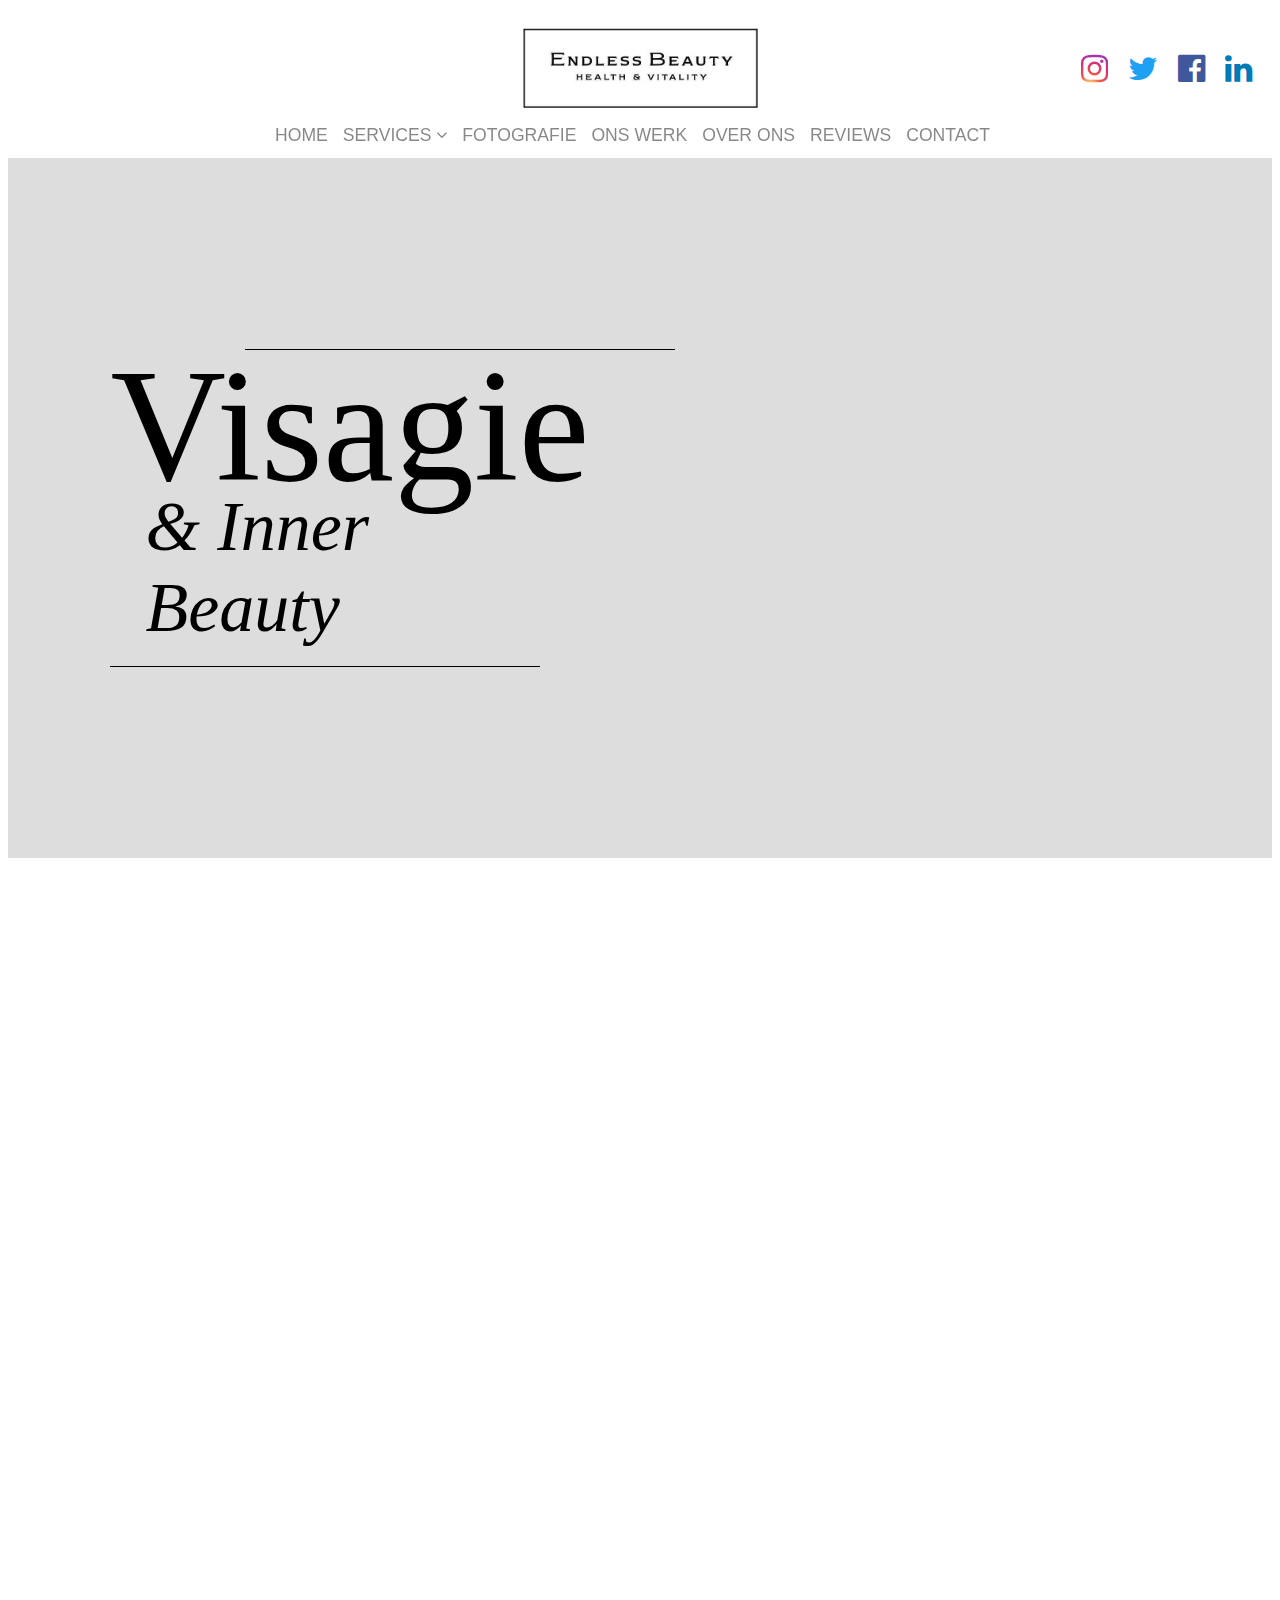
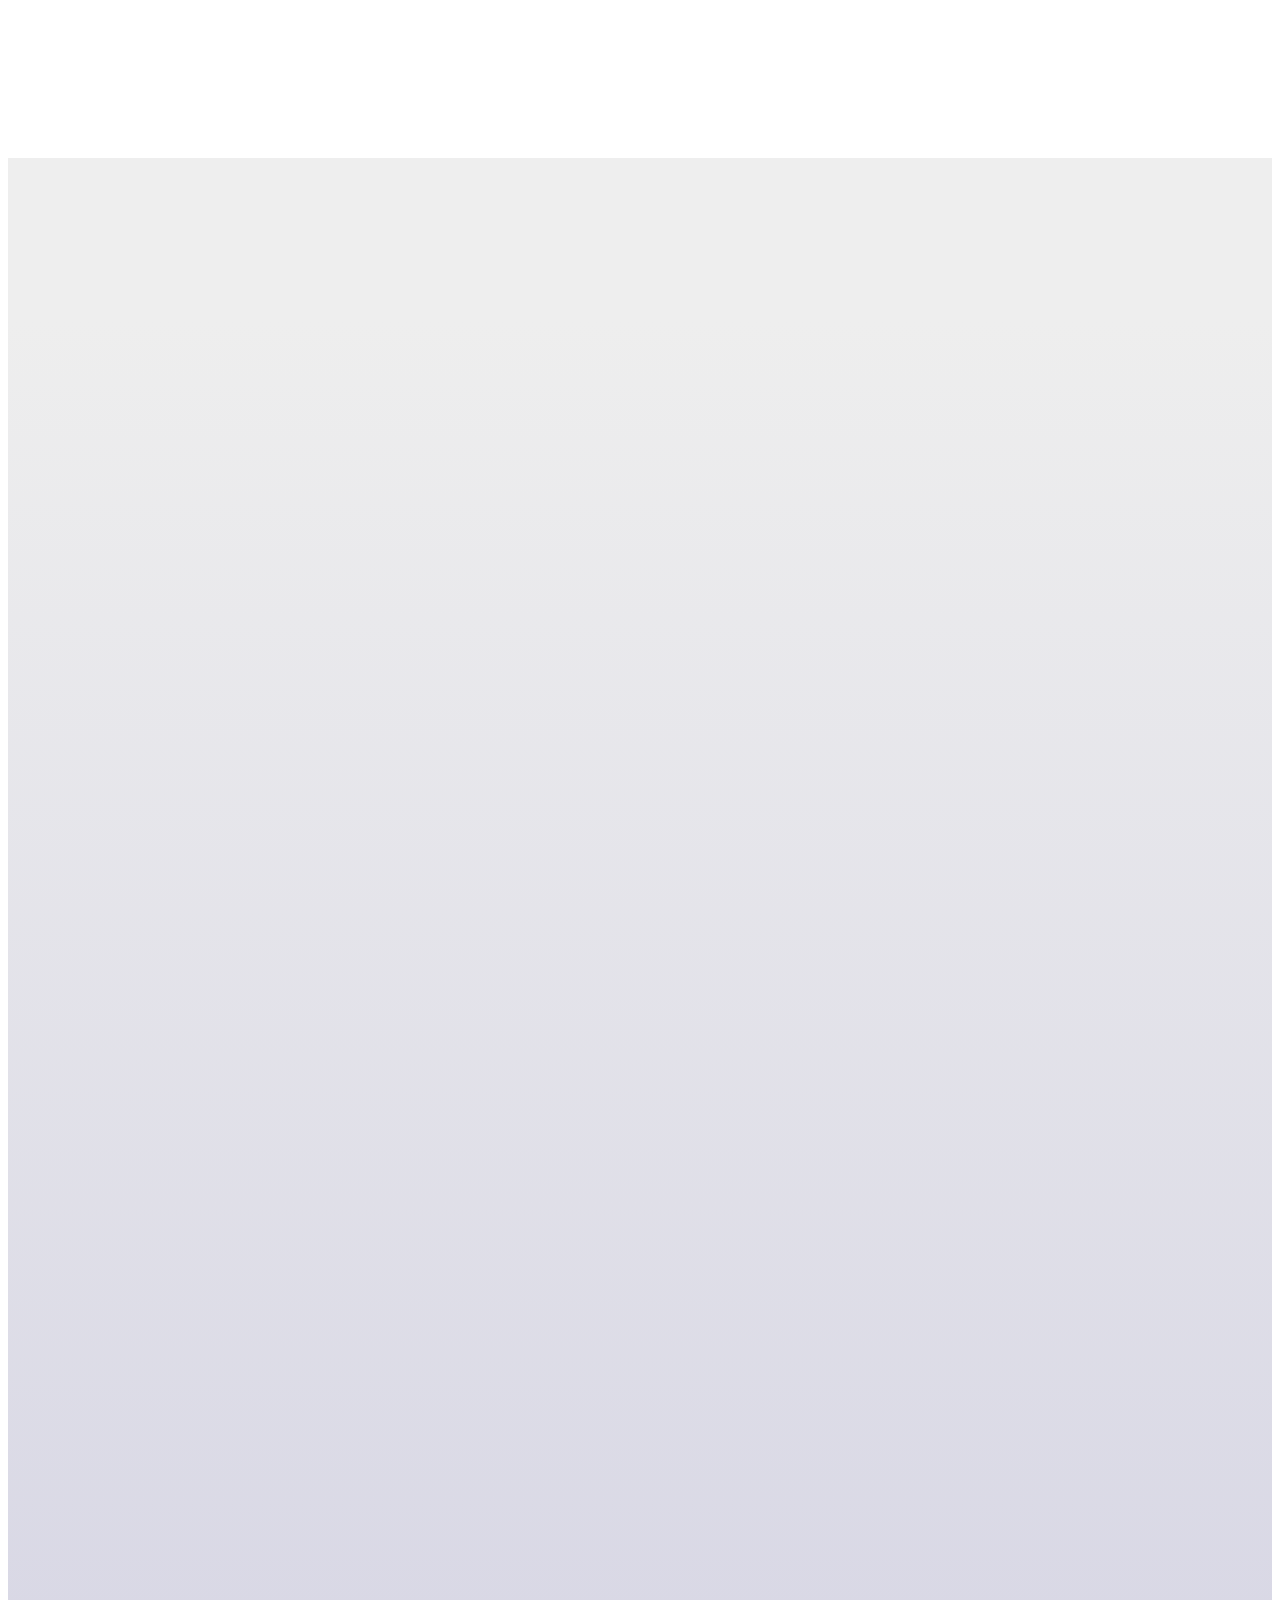
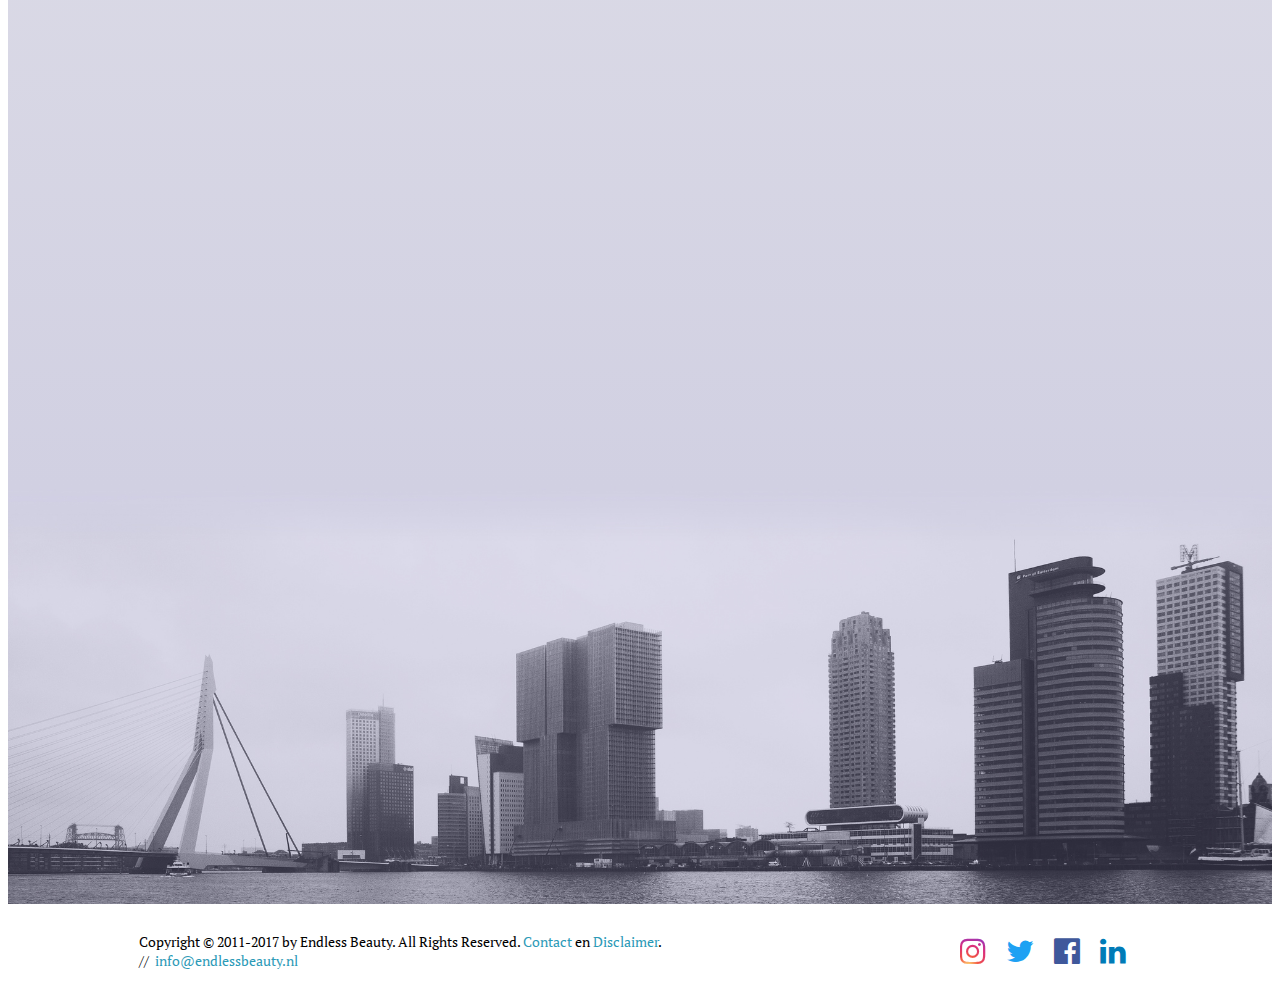
==== Project/index.html @ aaf93d53 "Add files via upload" ====
<!doctype html>

<html lang="en">
  <head>
    <meta charset="utf-8">
    <title>Endless Beauty</title>
    <meta name="viewport" content="width=device-width, initial-scale=1.0">
    <meta name="description" content="De professionele schoonheidssalon voor al uw beauty wensen">
    <meta name="author" content="Carla Rodrigues">
    <!-- fonts -->
    <link href="https://fonts.googleapis.com/css?family=PT+Serif:400,400i" rel="stylesheet">
    <!-- end fonts -->
    <link rel="stylesheet" href="font-awesome-4.7.0/css/font-awesome.min.css">
    <link rel="stylesheet" href="https://unpkg.com/purecss@0.6.1/build/pure-min.css">
    <link rel="stylesheet" href="https://unpkg.com/purecss@0.6.1/build/grids-responsive-min.css">
    <link rel="stylesheet" href="https://cdnjs.cloudflare.com/ajax/libs/Swiper/3.4.1/css/swiper.min.css">
    <link rel="stylesheet" href="css/sitewide/menu.css">
    <link rel="stylesheet" href="css/sitewide/footer.css">
    <link rel="stylesheet" href="css/style.css">
    <link rel="stylesheet" href="css/grids-responsive.css">
    <link rel="stylesheet" href="css/home-work-responsive.css">
  </head>

  <body>

    <div class="menu">
      <div class="menu-top">
        <a href="#"><img id="logo" src="images/Logo.jpeg"></a>
        <ul>
          <li><a href="#"><i class="fa fa-instagram fa-2x"></i></a></li>
          <li><a href="#"><i class="fa fa-twitter fa-2x"></i></a></li>
          <li><a href="#"><i class="fa fa-facebook-official fa-2x"></i></a></li>
          <li><a href="#"><i class="fa fa-linkedin fa-2x"></i></a></li>
        </ul>
      </div>

      <div class="menu-header">
        <ul class="hor">
          <li><a href="index.html">Home</a></li>
          <li id="drop-anchor">
            <a href="/Beauty/">Services <span id="drop-arrow"><i class="fa fa-angle-down"></i></span></a>
            <ul class="drop-menu">
              <li><a href="#">Bruidsstyling</a></li>
              <li><a href="#">Wimperstyling</a></li>
              <li><a href="#">Haarstyling</a></li>
              <li><a href="#">Visagie</a></li>
              <li><a href="#">Schoonheid</a></li>
              <li><a href="#">Kledingstyling</a></li>
              <li><a href="#">Metamorfose</a></li>
              <li><a href="#">Straight Away</a></li>
            </ul>
          </li>
          <li><a href="/Gezondheid/">Fotografie</a></li>
          <li><a href="/Fotografie/">Ons werk</a></li>
          <li><a href="/Over_ons/">Over ons</a></li>
          <li><a href="/Over_ons/">Reviews</a></li>
          <li><a href="/Contact/">Contact</a></li>
        </ul>
      </div>

      <div class="menu-button">
        <a href="#"><i class="fa fa-bars fa-2x"></i></a>
      </div>

    </div>

    <div class="container">
      <header>
        <div class="hero-content">
          <svg id="line1" height="2" width="565">
            <line x1="135" y1="0" x2="1035" y2="0" style="stroke:rgb(0,0,0);stroke-width:2" />
          </svg>
          <p>Visagie </br> <i>&nbsp;&nbsp;& Inner </br>&nbsp;&nbsp;Beauty</i></p>
          <svg id="line2" height="2" width="430">
            <line x1="0" y1="0" x2="1000px" y2="0" style="stroke:rgb(0,0,0);stroke-width:2" />
          </svg>
        </div>
      </header>
      <div class="second-section pure-g">
        <div class="pure-u-xl-visible pure-u-md-3-5 pure-u-xl-13-24 second-section-image"></div>
        <div class="pure-u-5-5 pure-u-md-2-5 pure-u-xl-7-24 second-section-content">
          <img src="images/second-section-content.jpg">
          <a>CHECK IT OUT</a>
        </div>
      </div>


      <div class="review-section">
        <div class="review-header">
          <div class="review-header-top">
            <p class="section-title">2011-2016</p>
            <div class="line"></div>
            <div class="review-title">
              <div class="review-title-line"></div>
              <h1>REVIEWS</h1>
              <div class="review-title-line"></div>
            </div>
            <div class="slider-buttons">
              <div class="button-slide-prev"><i class="fa fa-chevron-left fa-2x"></i></div>
              <div class="button-slide-next"><i class="fa fa-chevron-right fa-2x"></i></div>
            </div>
          </div>

        </div>
        <div class="swiper-container">

          <div class="review-content swiper-wrapper">
            <div class="swiper-slide slide-1">
              <div class="review-image"></div>
              <div class="review-side">
                <p class="review-category">05-03-2016</p>
                <h1>Karen van Leeuwarden</h1>
                <p>Lorem ipsum dolor sit amet,
                   consectetur adipisicing elit,
                   sed do eiusmod tempor incididunt
                   ut labore et dolore magna aliqua.
                   Ut enim ad minim veniam, quis nostrud
                   exercitation ullamco laboris nisi ut
                   aliquip ex ea commodo consequat. Duis
                   aute irure dolor in reprehenderit in
                   voluptate velit esse cillum dolore eu
                   fugiat nulla pariatur. Excepteur sint
                   occaecat cupidatat non proident, sunt
                   in culpa qui officia deserunt mollit anim
                   id est laborum.</p>
                <a href="#">LEES MEER</a>
              </div>
            </div>
            <div class="swiper-slide slide-2">
              <div class="review-image"></div>
              <div class="review-side">
                <p class="review-category">05-03-2016</p>
                <h1>Karen van Leeuwarden</h1>
                <p>Lorem ipsum dolor sit amet,
                   consectetur adipisicing elit,
                   sed do eiusmod tempor incididunt
                   ut labore et dolore magna aliqua.
                   Ut enim ad minim veniam, quis nostrud
                   exercitation ullamco laboris nisi ut
                   aliquip ex ea commodo consequat. Duis
                   aute irure dolor in reprehenderit in
                   voluptate velit esse cillum dolore eu
                   fugiat nulla pariatur. Excepteur sint
                   occaecat cupidatat non proident, sunt
                   in culpa qui officia deserunt mollit anim
                   id est laborum.</p>
                <a href="#">LEES MEER</a>
              </div>
            </div>
            <div class="swiper-slide slide-3">
              <div class="review-image"></div>
              <div class="review-side">
                <p class="review-category">05-03-2016</p>
                <h1>Karen van Leeuwarden</h1>
                <p>Lorem ipsum dolor sit amet,
                   consectetur adipisicing elit,
                   sed do eiusmod tempor incididunt
                   ut labore et dolore magna aliqua.
                   Ut enim ad minim veniam, quis nostrud
                   exercitation ullamco laboris nisi ut
                   aliquip ex ea commodo consequat. Duis
                   aute irure dolor in reprehenderit in
                   voluptate velit esse cillum dolore eu
                   fugiat nulla pariatur. Excepteur sint
                   occaecat cupidatat non proident, sunt
                   in culpa qui officia deserunt mollit anim
                   id est laborum.</p>
                <a href="#">LEES MEER</a>
              </div>
            </div>
            <div class="swiper-slide slide-4">
              <div class="review-image"></div>
              <div class="review-side">
                <p class="review-category">05-03-2016</p>
                <h1>Karen van Leeuwarden</h1>
                <p>Lorem ipsum dolor sit amet,
                   consectetur adipisicing elit,
                   sed do eiusmod tempor incididunt
                   ut labore et dolore magna aliqua.
                   Ut enim ad minim veniam, quis nostrud
                   exercitation ullamco laboris nisi ut
                   aliquip ex ea commodo consequat. Duis
                   aute irure dolor in reprehenderit in
                   voluptate velit esse cillum dolore eu
                   fugiat nulla pariatur. Excepteur sint
                   occaecat cupidatat non proident, sunt
                   in culpa qui officia deserunt mollit anim
                   id est laborum.</p>
                <a href="#">LEES MEER</a>
              </div>
            </div>

          </div>
          <div class="swiper-pagination"></div>
        </div>
      </div>

      <div class="work-section">
        <div class="work-header">
          <p class="section-title">ONTDEK</p>
          <div class="line"></div>
          <div class="review-title">
            <div class="review-title-line"></div>
            <h1>WAT IK DOE</h1>
            <div class="review-title-line"></div>
          </div>
        </div>
        <div class="work-content">
          <div class="work-card-collection">
            <div class="work-card" id="card-1">
              <div class="image-section">
                <img class="card-image" src="https://s-media-cache-ak0.pinimg.com/564x/84/20/15/8420154302af80e03b5553e32480770e.jpg"></img>
              </div>
              <div class="text-section">
                <h3 class="card-category">BRIDAL</h3>
                <h1> Ik doe ook </br>Bruidsstyling! </h1>
                <p>Lorem ipsum dolor sit amet, consectetur adipisicing elit, sed do eiusmod tempor incididunt ut labore et dolore magna aliqua. Ut enim ad minim veniam, quis nostrud exercitation ullamco laboris nisi ut aliquip ex ea commodo consequat.</p>
                <a href="#">MEER INFO</a>
              </div>
            </div>
            <div class="right-cards">
              <div class="work-card" id="card-2">
                <div class="image-section">
                  <img class="card-image" src="http://dietfreeradiantme.com/wp-content/uploads/2016/03/Woman-eating-fruit-salad.jpg"></img>
                </div>
                <div class="text-section">
                  <h3 class="card-category">HEALTH</h3>
                  <h1>NIEUW! </br>Fit & Beautiful </h1>
                  <p>Lorem ipsum dolor sit amet, consectetur adipisicing elit, sed do eiusmod tempor incididunt ut labore et dolore magna aliqua. Ut enim ad minim veniam, quis nostrud exercitation ullamco laboris nisi ut aliquip ex ea commodo consequat.</p>
                  <a href="#">MEER INFO</a>
                </div>
              </div>
              <div class="bottom-right-cards">
                <div class="work-card" id="card-3">
                  <h3 class="card-category">FOTOGRAFIE</h3>
                  <h1>Fotograaf</br>Nodig? </h1>
                  <a href="#">MEER INFO</a>
                </div>
                <div class="work-card" id="card-4">
                  <div class="inner-work-card">
                    <h3 class="card-category">SOCIAL</h3>
                    <h1>Check out</br>my vlog! </h1>
                    <a href="#">CHECK IT OUT</a>
                  </div>
                  <div class="inner-work-card-back">
                    <h3 class="card-category">OOPS!</h3>
                    <h1>Coming</br>soon! </h1>
                    <a class="not-active" href="#">SORRY</a>
                  </div>
                </div>
              </div>
            </div>
          </div>
        </div>




      </div>
    </div>
    <div class="bottom-background"><img src="images/bbackground.jpg"></div>
    <footer>
      <p>Copyright © 2011-2017 by Endless Beauty. All Rights Reserved. <a href="">Contact</a> en <a href="">Disclaimer</a>. </br>//&nbsp; <a href="mailto:info@endlessbeauty.nl" target="_top">info@endlessbeauty.nl</a></p>

      <ul class="social-list">
        <li><a href="#"><i class="fa fa-instagram fa-lg"></i></a></li>
        <li><a href="#"><i class="fa fa-twitter fa-lg"></i></a></li>
        <li><a href="#"><i class="fa fa-facebook-official fa-lg"></i></a></li>
        <li><a href="#"><i class="fa fa-linkedin fa-lg"></i></a></li>
      </ul>
    </footer>


    <script src="https://cdnjs.cloudflare.com/ajax/libs/jquery/3.1.1/jquery.min.js"></script>
    <script src="https://cdnjs.cloudflare.com/ajax/libs/Swiper/3.4.1/js/swiper.jquery.min.js"></script>
    <script src="js/sitewide.js"></script>
    <script src="js/home.js"></script>
  </body>
</html>
---- Project/css/sitewide/menu.css ----
/* non-responsive part of menu */
* {
  list-style: none;
}

.menu {
  z-index: 2;
  background-color: #FFF;
  height: auto;
  width: 100%;
  text-transform: uppercase;
  transition: background-color 0.2s ease-in-out;
  position: relative;
}

.menu-top ul {
  list-style: none;
  position: absolute;
  right: 0;
  top: 29px;
}

#logo {
  display: block;
}

.fa-twitter {
  color: #1EA1F3;
}
.fa-facebook-official {
  color: #3F589B;
}
.fa-linkedin {
  color: #007BB7;
}
i.fa-instagram {
  background: -webkit-radial-gradient(33% 100% circle, #FED373 4%, #F15245 30%, #D92E7F 62%, #9B36B7 85%, #515ECF);
  background: radial-gradient(circle at 33% 100%, #FED373 4%, #F15245 30%, #D92E7F 62%, #9B36B7 85%, #515ECF);
  -webkit-background-clip: text;
  -webkit-text-fill-color: transparent;
}
.fa-lg {
  line-height: 1em;
  font-size: 30px;
}

.menu-header ul {
  z-index: 1000;
  margin: 0 auto;

}

.menu-header a {
  font-family: 'Century Gothic',sans-serif;
  text-decoration: none;
  color: #111;
  font-weight: 500;
  opacity: 0.5;
  margin-right: 15px;
}.menu-header a:hover {
  opacity: 1;
}
.hor li:last-child {
  margin-right:0;
  padding-bottom:10px;
}
ul.drop-menu li:last-child {
  border-radius: 0px 0px 2px 2px;
  padding-bottom: 8px;
}


.menu-button {
  display: inline-block;
  position: absolute;
  width: 32px;
  height: 35px;
  top: 48px;
  left: 30px;
  background-color: inherit;

}
.menu-button a, .menu-top ul a {
  margin-right: 20px;
  color: #333;
}
.menu-button a:hover, .menu-top a:hover {
  color: #27DDC2;
}

/* responsive part of menu */

/* >= 0 XS */
@media screen and (min-width:0) {
  .menu {
    height: 126px;
  }
  .menu-top {
    padding-top: 28px;
  }
  .menu-header {
    margin-top: 20px;
    height:auto;
  }
  .menu-header ul {
    transform: scaleY(0.1);
    transform-origin: top;
    opacity: 0;
  }

  .menu-header .active {
    transition: transform 0.3s ease;
    transform: scaleY(1);
    opacity: 1;
    padding-left: 0;
  }
  .menu-header li {
    text-align: center;
    padding-top: 15px;
    background-color: #FFF;
  }

  #logo {
    margin-left: auto;
    margin-right: 10px;
    width:205px;
    height: 70px;
  }
  .menu-top ul {
    display: none;
  }
  #drop-arrow {
    display: none;
  }
  ul.drop-menu {
    position: absolute;
    display: none;
    margin-left: -5px;
  }
  .menu-button {
    position: absolute;
  }

}

/* >= 568 SM */
@media screen and (min-width:35.5em) {

  .menu-top {
    padding-top: 20px;
  }
  .menu-top ul {
    display: flex;
  }
  #logo {
    width: 235px;
    height: 80px;
    margin: 0 auto;
  }


}

/* >= 768 MD */
@media screen and (min-width:48em) {
  .menu {
    height: auto;
  }
  #drop-arrow {
    display: inherit;
  }
  .menu-header {
    display: block;
    margin-top: 15px;
  }
  .menu-header ul {
    height: 35px;
    transform: scaleY(1);
    opacity: 1;
    padding-left: 0;

  }
  .hor {
    display: flex;
    flex-direction: row;
    justify-content: center;
  }
  .hor li:last-child {
    margin-right:0;
    padding-bottom:0px;
  }
  .menu-header li {
    text-align: left;
    padding-top: 0px;
    display: flex;
    width: auto;
  }
  .menu-header .hor > li {
    display: inline-block;
  }

  ul.drop-menu li  {
    height: 20px;
    padding-top: 8px;
    padding-left: 5px;
  }


  li:hover > ul.drop-menu {
    display: block;
    -webkit-animation: dropdown 250ms ease-out;
            animation: dropdown 250ms ease-out;
    -webkit-transform-origin: center top;
            transform-origin: center top;
  }
  @-webkit-keyframes dropdown {
    0% {
      -webkit-transform: scaleY(0.01);
              transform: scaleY(0.01);
    }
    100% {
      -webkit-transform: scaleY(1);
              transform: scaleY(1);
    }

  }
  @keyframes dropdown {
    0% {
      -webkit-transform: scaleY(0.01);
              transform: scaleY(0.01);
    }
    100% {
      -webkit-transform: scaleY(1);
              transform: scaleY(1);
    }

  }
  .menu-button {
    display: none;
  }
}

/* >= 1280 XL */
@media screen and (min-width:80em) {
  .menu .hor > li {
    font-size: 1.2em;
  }
}
---- Project/css/sitewide/footer.css ----
/* unresponsive part footer */

footer {
  height: 85px;
  display: -webkit-box;
  display: -ms-flexbox;
  display: flex;
  -webkit-box-orient: horizontal;
  -webkit-box-direction: normal;
      -ms-flex-direction: row;
          flex-direction: row;
  -webkit-box-align: center;
      -ms-flex-align: center;
          align-items: center;
  -ms-flex-pack: distribute;
      justify-content: space-around;
      width: 100%;
}
footer ul {
  display: -webkit-box;
  display: -ms-flexbox;
  display: flex;
  -webkit-box-orient: horizontal;
  -webkit-box-direction: normal;
      -ms-flex-direction: row;
          flex-direction: row;
}

footer li {
   margin-right: 20px;
 }

footer a {
  color: black;
  text-decoration: none;
  font-family: "Jaapokki",sans-serif;
  font-size: 18px;
  -webkit-transition: all 0.1s ease-in-out;
  transition: all 0.1s ease-in-out;
}
footer p {
  font-size: 14px;
  padding: 0 5px;
}
footer p  a {
  font-family: inherit;
  font-size: 1em;
  color: #2C9AB7;
}

footer a:hover {
  color: #51C8AC;
  cursor: pointer;
}
---- Project/css/style.css ----
html, body {
  font-family: 'PT Serif', serif;
  list-style: none;
  text-decoration: none;
  background-color: #FFF;
  overflow-x: hidden;
}

.container {
  background-image: linear-gradient(to top, #D1D0E2, #EEE, #EEE);
  height: auto;
}
.bottom-background img {
  width: 100%;
}

header p {
  margin:0;
}
/* second-section */

.second-section {
  height: 100vh;
  background-color: #FFF;
  display: -webkit-box;
  display: -ms-flexbox;
  display: flex;
  -webkit-box-orient: horizontal;
  -webkit-box-direction: normal;
      -ms-flex-direction: row;
          flex-direction: row;
  -webkit-box-pack: center;
      -ms-flex-pack: center;
          justify-content: center;
  z-index: -1;
}
.second-section-content {
  /*background-image: url("../images/second-section-content.png");
  background-size: contain;
  background-repeat: no-repeat;*/
  height: 60%;
  margin-top: 11%;
  opacity: 0;
  -webkit-transform: translateX(180px);
          transform: translateX(180px);
  -webkit-transition: all 700ms ease-in-out;
  transition: all 700ms ease-in-out;
}
.second-section-content.is-showing {
  opacity: 1;
  -webkit-transform: translateX(-10px);
          transform: translateX(-10px);
}
.second-section-content img {
  height: 60vh;
}
.second-section-image {
  z-index: 1;
  margin-top: 2%;
  height: 90%;
  background-color: #333;
  background-image: url("../images/second-section-image.jpeg");
  background-position: center;
  background-repeat: no-repeat;
  background-size: cover;
  box-shadow: 4px -6px 40px rgba(0,0,0,0.3);
  -webkit-transform: translateX(-175px);
          transform: translateX(-175px);
  opacity: 0;
  -webkit-transition: all 500ms ease-in-out;
  transition:  all 500ms ease-in-out;
}
.second-section-image.is-showing {
  opacity: 1;
  -webkit-transform: translateX(0px);
          transform: translateX(0px);
  box-shadow: 4px -6px 50px rgba(0,0,0,0.3);
}
.second-section a {
  position: absolute;
  font-family: "jaapokki", sans-serif;
  font-size: 12px;
  border: 1px solid black;
  padding: 12px 40px 10px 36px;
  left: 7vh;
  bottom: 4vh;
}
.container a {
  -webkit-transition: all 0.3s ease-in-out;
  transition: all 0.3s ease-in-out;
  cursor: pointer;
  position: absolute;
  z-index: 3;
  overflow: hidden;
}
.container a:hover {
  color: white;
}
.container a:after {
  content:"";
  position:absolute;
  width:200%;
  height:100%;
  left:-215%;
  top:0;
  background-color: #51C8AC;
  transform:skew(45deg);
  -webkit-transform:skew(45deg);
  transition:0.45s;
  -webkit-transition:0.45s;
  z-index: -1;
}
.container a:hover:after {
  left:-15%;
}

.review-section {
  opacity: 0;
  -webkit-transform: translateY(50px);
          transform: translateY(50px);
  -webkit-transition: all .5s ease-in-out;
  transition: all .5s ease-in-out;
}
p.section-title{
  margin:0;
  padding-top: 20px;
  font-family: "Jaapokki", sans-serif;
  text-align: center;
}
.line {
  width: 90px;
  margin: 0 auto;
  height: 1px;
  background-color: black;
}

.review-title h1{
  font-family: "Didot", serif;
  text-align: center;
  word-wrap: break-word;
}

.review-title {
  display: -webkit-box;
  display: -ms-flexbox;
  display: flex;
  -webkit-box-orient: horizontal;
  -webkit-box-direction: normal;
      -ms-flex-direction: row;
          flex-direction: row;
  -webkit-box-pack: center;
      -ms-flex-pack: center;
          justify-content: center;
  margin-bottom: 0;
  height: 100px;
}

.review-title-line {
  margin: 0px 20px 0 20px;
  width: 450px;
  height: 2px;
  background-color: black;
}

.slider-buttons {
  display: -webkit-box;
  display: -ms-flexbox;
  display: flex;
  -webkit-box-orient: horizontal;
  -webkit-box-direction: normal;
      -ms-flex-direction: row;
          flex-direction: row;
  -webkit-box-align: center;
      -ms-flex-align: center;
          align-items: center;
  -webkit-box-pack: center;
      -ms-flex-pack: center;
          justify-content: center;
}



.button-slide-prev, .button-slide-next {
  margin: -30px 25px 0 25px;
  font-weight: lighter;
  height: 30px;
  width: 40px;
  text-align: center;
  padding: 7px 0 6px 0;
  border-radius: 3px;
  -webkit-transition: all 0.2s ease-in-out;
  transition: all 0.2s ease-in-out;
}
.button-slide-prev {
  padding-right: 4px;
}
.button-slide-next {
  padding-left: 4px;
}
.button-slide-prev:hover, .button-slide-next:hover {
  background: #CCC;
  -webkit-transform: scale(1.1);
          transform: scale(1.1);
}
.swiper-container {
  max-width: 1207px;
  box-shadow: 5px 5px 50px rgba(0,0,0,0.3);
}

.slide-2 .review-image {
  background-color: blue;
}
.slide-3 .review-image{
  background-color: purple  ;
}
.review-section.is-showing {
  opacity: 1;
  -webkit-transform: translateY(0px);
          transform: translateY(0px);
  color: black;
}

.swiper-pagination-bullet-active {
  background-color: #27DDC2;
}
.work-section {
  margin-top: 10px;
}
.work-header {
  max-width: 1247px;
  margin: 0 auto;
  opacity: 0;
  -webkit-transform: translateY(50px);
          transform: translateY(50px);
  -webkit-transition: all 0.5s ease-in-out;
  transition: all 0.5s ease-in-out;
}
.work-header.is-showing {
  opacity: 1;
  -webkit-transform: translateY(0px);
          transform: translateY(0px);
}
.work-card-collection {
  max-width: 1207px;
  display: -webkit-box;
  display: -ms-flexbox;
  display: flex;
  -webkit-box-pack: center;
      -ms-flex-pack: center;
          justify-content: center;
  -webkit-box-orient: horizontal;
  -webkit-box-direction: normal;
      -ms-flex-direction: row;
          flex-direction: row;
  margin: 0 auto;
}
.right-cards {
  display: -webkit-box;
  display: -ms-flexbox;
  display: flex;
  -webkit-box-orient: vertical;
  -webkit-box-direction: normal;
      -ms-flex-direction: column;
          flex-direction: column;
  -webkit-box-pack: center;
      -ms-flex-pack: center;
          justify-content: center;
}
.work-card {
  background-color: #FFF;
  margin-top: 20px;
  -webkit-transition: all 0.2s ease-out, opacity 0.4s ease-in-out, -webkit-transform 0.5s ease-in-out;
  transition: all 0.2s ease-out, opacity 0.4s ease-in-out, -webkit-transform 0.5s ease-in-out;
  transition: all 0.2s ease-out, transform 0.5s ease-in-out, opacity 0.4s ease-in-out;
  transition: all 0.2s ease-out, transform 0.5s ease-in-out, opacity 0.4s ease-in-out, -webkit-transform 0.5s ease-in-out;
  -webkit-transform: translate(200px);
          transform: translate(200px);
  opacity: 0;
  border: 1px #EEE solid;
}
.work-card.is-showing {
  -webkit-transform: translate(0);
          transform: translate(0);
  opacity: 1;
}
.work-card h1 {
  font-size: 50px;
  font-family: "Didot", serif;
  padding-left: 15px;
  margin: 10px 0px;
  line-height: 56px;
}
.card-category {
  font-family: "Jaapokki", sans-serif;
  border-bottom: 1px solid black;
  display: inline-block;
  font-size: 16px;
  margin: 25px 0px 10px 15px;
}
.work-card p {
  font-family: "PT Serif", serif;
  padding-left: 15px;
  padding-right: 25px;
  margin: 30px 0px;
}
.work-card a {
  font-family: "jaapokki", sans-serif;
  color: black;
  font-size: 12px;
  border: 1px solid black;
  padding: 10px 50px 8px 46px;
  margin-left: 15px;
  text-decoration: none;
}
.work-card:hover {
  box-shadow: 0px 0px 30px rgba(0,0,0,0.2);
}
.work-card:hover img {
  box-shadow: 0px 0px 30px rgba(0,0,0,0.2);
  -webkit-transform: scale(1.06);
          transform: scale(1.06);
}
.work-card img {
  -webkit-transition: all 0.5s ease-in-out;
  transition: all 0.5s ease-in-out;
}
#card-1 .image-section {
  overflow: hidden;
}
#card-2 .image-section {
  overflow: hidden;
}
#card-3 {
  height: 389px;
  width: 389px;
  margin-right: 20px;
  background: url("https://c1.staticflickr.com/5/4071/4421099684_ffcbe6b449_b.jpg");
  background-color: rgba(0,0,0,0.6);
  background-blend-mode: darken;
  background-size: cover;
  text-align: center;
  color: white;
  -webkit-transition: background-color 0.5s ease-in-out;
  transition: background-color 0.5s ease-in-out;
}
#card-3:hover {
  background-color: rgba(0,0,0,0.35);
}
#card-3 .card-category {
  border-bottom: white 1px solid;
  padding-top: 37px;
  margin-left: 0;
}
#card-3 h1 {
  margin-top: 30px;
  margin-bottom: 50px;
  padding-left: 0;
}
#card-3 a {
  color: white;
  border: white 1px solid;
  margin-left: 0;
  left: 50%;
  transform: translateX(-50%);
}
#card-3 a:hover {
  background: rgba(81, 200, 172, 0.5);
}
#card-4 {
  height: 389px;
  width: 389px;
  text-align: center;
  display: -webkit-box;
  display: -ms-flexbox;
  display: flex;
  -webkit-box-pack: center;
      -ms-flex-pack: center;
          justify-content: center;
  -webkit-box-align: center;
      -ms-flex-align: center;
          align-items: center;
  -webkit-perspective: 1000px;
          perspective: 1000px;
}
#card-4 .card-category {
  padding-top: 37px;
  margin-left: 0;
}
#card-4 h1 {
  margin-top: 30px;
  margin-bottom: 50px;
  padding-left: 0;
}
#card-4 a {
  margin-left: 0;
  left: 50%;
  transform: translateX(-50%);
  min-width: 84px;
}
.inner-work-card, .inner-work-card-back {
  position: absolute;
  height: 349px;
  width: 349px;
  border: 1px solid black;
  -webkit-backface-visibility: hidden;
          backface-visibility: hidden;
  -webkit-transition: all 0.8s ease-in-out;
  transition: all 0.8s ease-in-out;
}
.inner-work-card-back {
  -webkit-transform: rotateY(180deg);
          transform: rotateY(180deg);
}
#card-4:hover .inner-work-card-back {
  -webkit-transform: rotateY(360deg);
          transform: rotateY(360deg);
}
#card-4:hover .inner-work-card {
  -webkit-transform: rotateY(180deg);
          transform: rotateY(180deg);
}
.not-active {
   pointer-events: none;
   cursor: default;
}
---- Project/css/grids-responsive.css ----
/* >= 0 XS */
@media screen and (min-width:0) {

  .bottom-background {
    display: none;
  }
  header {
    z-index: -1;
    height: 100vh;
    width: 100vw;
    -webkit-box-pack: top;
        -ms-flex-pack: top;
            justify-content: top;
    overflow: hidden;
    background-color: #DDD;
    background-image: url("https://mabrycampbell.files.wordpress.com/2014/04/rotterdam-skyline-from-erasmus-bridge-mabry-campbell-lr.jpg");
    background-size: auto 100vh;
    background-repeat: no-repeat;
    margin-top: -57px;
    /*background-attachment: fixed;*/
  }

  .hero-content p {
    font-family: "Didot", serif;
    font-size: 100px;
    height: auto;
    width: 110%;
    color: black;
    padding-top: 34px;
    padding-bottom: 37px;
    text-indent: 0;
    line-height: 50px;
  }

  .hero-content i {
    line-height: 17px;
    font-size: 45px;
    font-style: normal;
  }
  #line1 {
    display: none;
  }
  #line2 {
    display: none;
  }
  .hero-content {
    display: -webkit-box;
    display: -ms-flexbox;
    display: flex;
    -webkit-box-orient: vertical;
    -webkit-box-direction: normal;
        -ms-flex-direction: column;
            flex-direction: column;
    -webkit-box-pack: center;
        -ms-flex-pack: center;
            justify-content: center;
    margin-left: 0vw;
    -webkit-transform: scale(0.8);
            transform: scale(0.8);
  }
  .second-section {
    background: url("../images/second-section-image.jpeg");
    background-size: cover;
    background-position: center;
  }
  .second-section-image {
    height: 100%;
  }

  .review-header {
    height: 92px;
    background: rgba(200,200,200,0.1);
  }


  .review-header-top p, .line {
    display: none;
  }
  .work-header p, .line {
    display: none;
  }
  .review-title h1 {
    font-size: 50px;
    padding-top: 15px;
    margin-top: 0;
  }

  .review-title-line {
    height: 1px;
    margin-top: 44px;
  }

  .slider-buttons {
    display: none;
  }
  .swiper-container {
    height: 210vw;
    box-shadow: none;
    overflow-y:hidden;
  }

  .swiper-slide {
    display: block;
    height: 100%;
  }

  .review-image {
    background-color: brown;
    height: 90vw;
  }

  .review-side {
    height: 120vw;
    width: 100%;
    background-color: white;
    padding: 0 20px;
  }

  .review-side p {
    padding-right: 50px;
    font-size: 4vw;
  }
  p.review-category {
    font-size: 15px;
    font-family: 'Jaapokki', sans-serif;
    padding-top: 10px;
    border-bottom: 1px solid black;
    padding-right: 0;
    display: inline-block;
    width: auto;
  }
  .review-side h1 {
    font-family: 'Didot', serif;
    font-size: 15vw;
    width: 90%;
    padding-top: 5px;
    padding-bottom: 2.5vh;
    margin: 0;
    line-height: 15vw;
  }

  .review-side a {
    text-decoration: none;
    color: black;
    font-family: 'Jaapokki', sans-serif;
    border: 1px solid black;
    padding: 2vw 30vw 1vw 30vw;
    margin: 1.5vh auto;
    display: inline-block;
  }
  .swiper-pagination {
    position: absolute;
    bottom: 20px;
    height: 14px;
  }
  .swiper-pagination span {
    height: 10px;
    width: 10px;
  }
  .work-header .review-title h1 {
    font-size: 10vw;
    font-family: "Didot", serif;
    width: auto;
    white-space: nowrap;
  }
  .work-header .review-title .review-title-line {
    width: 15vw;
    margin: 9vw auto;
  }

  .social-list {
    display: none;
  }
}

/* >= 568 SM */
@media screen and (min-width:35.5em) {

  .hero-content {
    margin-left: 8vw;
    -webkit-transform: scale(1);
            transform: scale(1);
  }
  .hero-content i {
    font-style: italic;

  }
  header {
    margin-top: 0px;
    height: 450px;
    display: -webkit-box;
    display: -ms-flexbox;
    display: flex;
    background-size: auto 600px;
    background-attachment: fixed;
  }
  svg {
    width: 400px;
  }
  #line1 {
    display: block;
    -webkit-transform: translateX(-33px);
            transform: translateX(-33px);
  }
  #line2 {
    display: block;
    width: 265px;
  }

  .slider-buttons {
    display: -webkit-box;
    display: -ms-flexbox;
    display: flex;
    margin-top: 0;
  }
  .review-header-top p, .line {
    display: block;
    font-size: 1.1em;
  }
  .work-header p, .line {
    display: block;
  }
  .work-header .line {
    width: 70px;

  }
  .review-title h1 {
    font-size: 60px;
    margin-top: -15px;
  }
  .review-title-line {
    height: 2px;
    margin-top: 38px;
  }
  .review-header {
    height: 170px;
  }

  .work-header .review-title h1 {
    font-size: 60px;
    font-family: "Didot", serif;
    width: auto;
    padding: 25px 5px;
  }

  .work-header .review-title .review-title-line {
    width: 100%;
    margin: 48px 20px;
  }
  .social-list {
    display: -webkit-box;
    display: -ms-flexbox;
    display: flex;
  }

}

/* >= 768 MD */
@media screen and (min-width:48em) {

  }
  header {
    height: 500px;
    background-size: 100vw 700px;
  }

  .hero-content p {
    font-family: "Didot", serif;
    font-size: 120px;
    height: auto;
    width: 110%;
    color: black;
    padding-top: 34px;
    padding-bottom: 37px;
    text-indent: 0;
    line-height: 50px;
  }

  .hero-content i {
    line-height: 17px;
    font-size: 50px;
  }
  svg {
    width: 445px;
  }
  #line1 {
    -webkit-transform: translateX(-33px);
            transform: translateX(-33px);
  }
  #line2 {
    width: 310px;
  }
  .second-section {
    background: #FFF;
  }
  .second-section-image {
    height: 90%;
  }
  .swiper-slide {
    display: -webkit-box;
    display: -ms-flexbox;
    display: flex;
    -webkit-box-orient: horizontal;
    -webkit-box-direction: normal;
        -ms-flex-direction: row;
            flex-direction: row;
    width:100%;
  }
  .review-image {
    height: inherit;
    width: 60%
  }

  .review-side {
    height: inherit;
    width: 40%;
  }

  .swiper-container {
    max-height: 737px;
    box-shadow: none;
    box-shadow: 3px 3px 50px rgba(0,0,0,0.3);
  }
  .review-side p {
    padding: 20px 40px 20px -10px;
    margin-left: -8px;
    font-size: 18px;
    line-height: 20px;
  }

  p.review-category {
    font-size: 21px;
    font-family: 'PT Serif', sans-serif;
    border-bottom: 1px solid black;
    padding: 40px 216px 5px 0;
    margin-left: 0px;
    display: inline-block;
    width: auto;
  }
  .review-side h1 {
    font-family: 'Didot', serif;
    font-size: 60px;
    width: 90%;
    padding-top: 20px;
    padding-left: 0px;
    margin: 0;
    margin-left: -10px;
    line-height: 70px;
  }

  .review-side a {
    text-decoration: none;
    color: black;
    font-family: 'Jaapokki', sans-serif;
    border: 1px solid black;
    padding: 12px 40px 10px 36px;
    font-size: 12px;
    margin: 1.5vh -8px;
    display: inline-block;
  }

  .swiper-pagination {
    position: absolute;
    margin-bottom: 10px;
    height: 16px;
  }
  .swiper-pagination span {
    height: 12px;
    width: 12px;
  }
  .bottom-background {
    display: block;
  }
}

/* >= 1024 LG */
@media screen and (min-width:64em) {

  header {
    height: 550px;
    background-size: 100vw 750px;
  }
  .hero-content p {
    font-size: 140px;
    padding-top: 34px;
    padding-bottom: 37px;
    line-height: 70px;
  }

  .hero-content i {
    line-height: 25px;
    font-size: 60px;

  }
  svg {
    width: 515px;
  }
  #line1 {
    -webkit-transform: translateX(-13px);
            transform: translateX(-13px);
  }
  #line2 {
    width: 380px;
  }
  .review-side p {
    padding: 20px 40px 20px 35px;
  }

  p.review-category {
    padding: 40px 216px 5px 0;
    margin-left: 30px;
  }
  .review-side h1 {
    padding-left: 25px;
    margin: 0;
  }

  .review-side a {
    padding: 12px 40px 10px 36px;
    margin: 1.5vh 28px;
  }
}


/* >= 1280 XL */
@media screen and (min-width:80em) {
  .menu .hor > li {
    font-size: 1.1em;
  }

  header {
    height: 700px;
    background-size: 100vw 900px;
  }

  .hero-content p {

    font-size: 160px;
    padding-top: 40px;
    padding-bottom: 43px;
    line-height: 70px;
  }

  .hero-content i {
    line-height: 30px;
    font-size: 70px;
  }
  svg{
    width: 565px;
  }
  #line1 {
    -webkit-transform: translateX(0);
            transform: translateX(0);
  }
  #line2 {
    width: 430px;
  }
}
---- Project/css/home-work-responsive.css ----
@media (max-width: 389px) {

  .text-section {
    margin-bottom: 25px;
  }
  .text-section h3 {
    margin: 20px 0 10px 10px;
  }
  .text-section h1, .text-section p {
    padding-left: 10px;
  }
  .text-section a {
    margin-left: 10px;
  }
  .work-card-collection {
    flex-direction: column;
    align-items: center;
  }
  .work-card{
    margin:0;
  }
  .right-cards {
    width: 100%;
  }
  .bottom-right-cards {
    flex-direction: column;
    align-items: center;
    width:100%;
  }
  /* card-1 */
  #card-1 {
    width: 100%;
    height: auto;
    margin: -20px 0 0 0;
  }
  #card-1 .image-section {
    height: 349px;
  }
  #card-1 img {
    width: 100%;
  }
  /* card-2 */
  #card-2 {
    display: flex;
    flex-direction: column;
    width: 100%;
    height: auto;
    margin: 0;
  }

  #card-2 img {
    width: 100%;
  }
  #card-2 .image-section {
    height: 349px;
    overflow: hidden;
  }
  #card-2 .text-section {
    width: 100%;
  }
  /* card-3 */
  #card-3 {
    margin-right: 0;
    width: inherit;
  }
  /* card-4 */
  #card-4 {
    margin-right: 0;
    width: inherit;
  }
  .inner-work-card {
    display: none;
  }
  .inner-work-card-back {
    width: 90%;
    transform: rotateY(360deg);
  }
  .inner-work-card:hover {
    transform: none;
  }
}


@media (min-width: 389px) and (max-width:798px) {


  .work-card-collection {
    flex-direction: column;
    align-items: center;
  }
  .right-cards {
    align-items: center;
  }
  /* card-1 */
  #card-1 {
    height: 798px;
    width: 389px;
    margin: 20px 0 0 0;
    margin-right: 0;
    margin-bottom: 0px;
  }
  #card-1 img {
    width: 389px;
  }
  #card-1 .image-section {
    height: 349px;
  }
  /* card-2 */
  #card-2 {
    height: 798px;
    width: 389px;
    display: flex;
    flex-direction: column;
  }
  #card-2 img {
    width: 389px;
  }
  #card-2 .image-section {
    height: 349px;
    overflow: hidden;
  }
  #card-2 .text-section {
    width: 389px;
  }
  /* card-3 */
  #card-3 {
    margin-right: 0;
  }
  /* card-4 */
  #card-4 {
    margin-bottom: 20px;
  }
}

@media (min-width:802px) and (max-width:1206px) {

  .work-card-collection {
    flex-direction: column;
    align-items: center;
  }
  .bottom-right-cards {
    display: flex;
    flex-direction: row;
    justify-content: flex-start;
    margin-bottom: 100px;
  }

  /* card-1 */
  #card-1 {
    display: flex;
    flex-direction: row;
    width: 798px;
    height: 389px;
    margin-bottom: 0;
    margin-right: 0;
  }
  #card-1 img {
    width: 319px;
  }
  #card-1 .image-section {
    height: 389px;
    overflow: hidden;
  }
  #card-1 .text-section {
    width: 479px;
  }
  /* card-2 */
  #card-2 {
    display: flex;
    flex-direction: row;
    width: 798px;
    height: 389px;
    margin-bottom: 0;
    margin-right: 0;
  }
  #card-2 img {
    width: 319px;
  }
  #card-2 .image-section {
    height: 389px;
    overflow: hidden;
  }
  #card-2 .text-section {
    width: 479px;
  }
}
@media (min-width:1207px) {

  .work-card-collection {
    flex-direction: row;
  }
  .bottom-right-cards {
    display: flex;
    flex-direction: row;
    margin-bottom: 50px;
  }
  /* card-1 */
  #card-1 {
    height: 798px;
    width: 389px;
    margin-right: 20px;
    margin-bottom: 50px;
  }
  #card-1 img {
    width: 389px;
  }
  #card-1 .image-section {
    height: 349px;
  }
  /* card-2 */
  #card-2 {
    display: flex;
    flex-direction: row;
    width: 798px;
    height: 389px;
    margin-bottom: 0;
    margin-right: 0;
  }
  #card-2 img {
    width: 319px;
  }
  #card-2 .image-section {
    height: 389px;
    overflow: hidden;
  }
  #card-2 .text-section {
    width: 479px;
  }
}
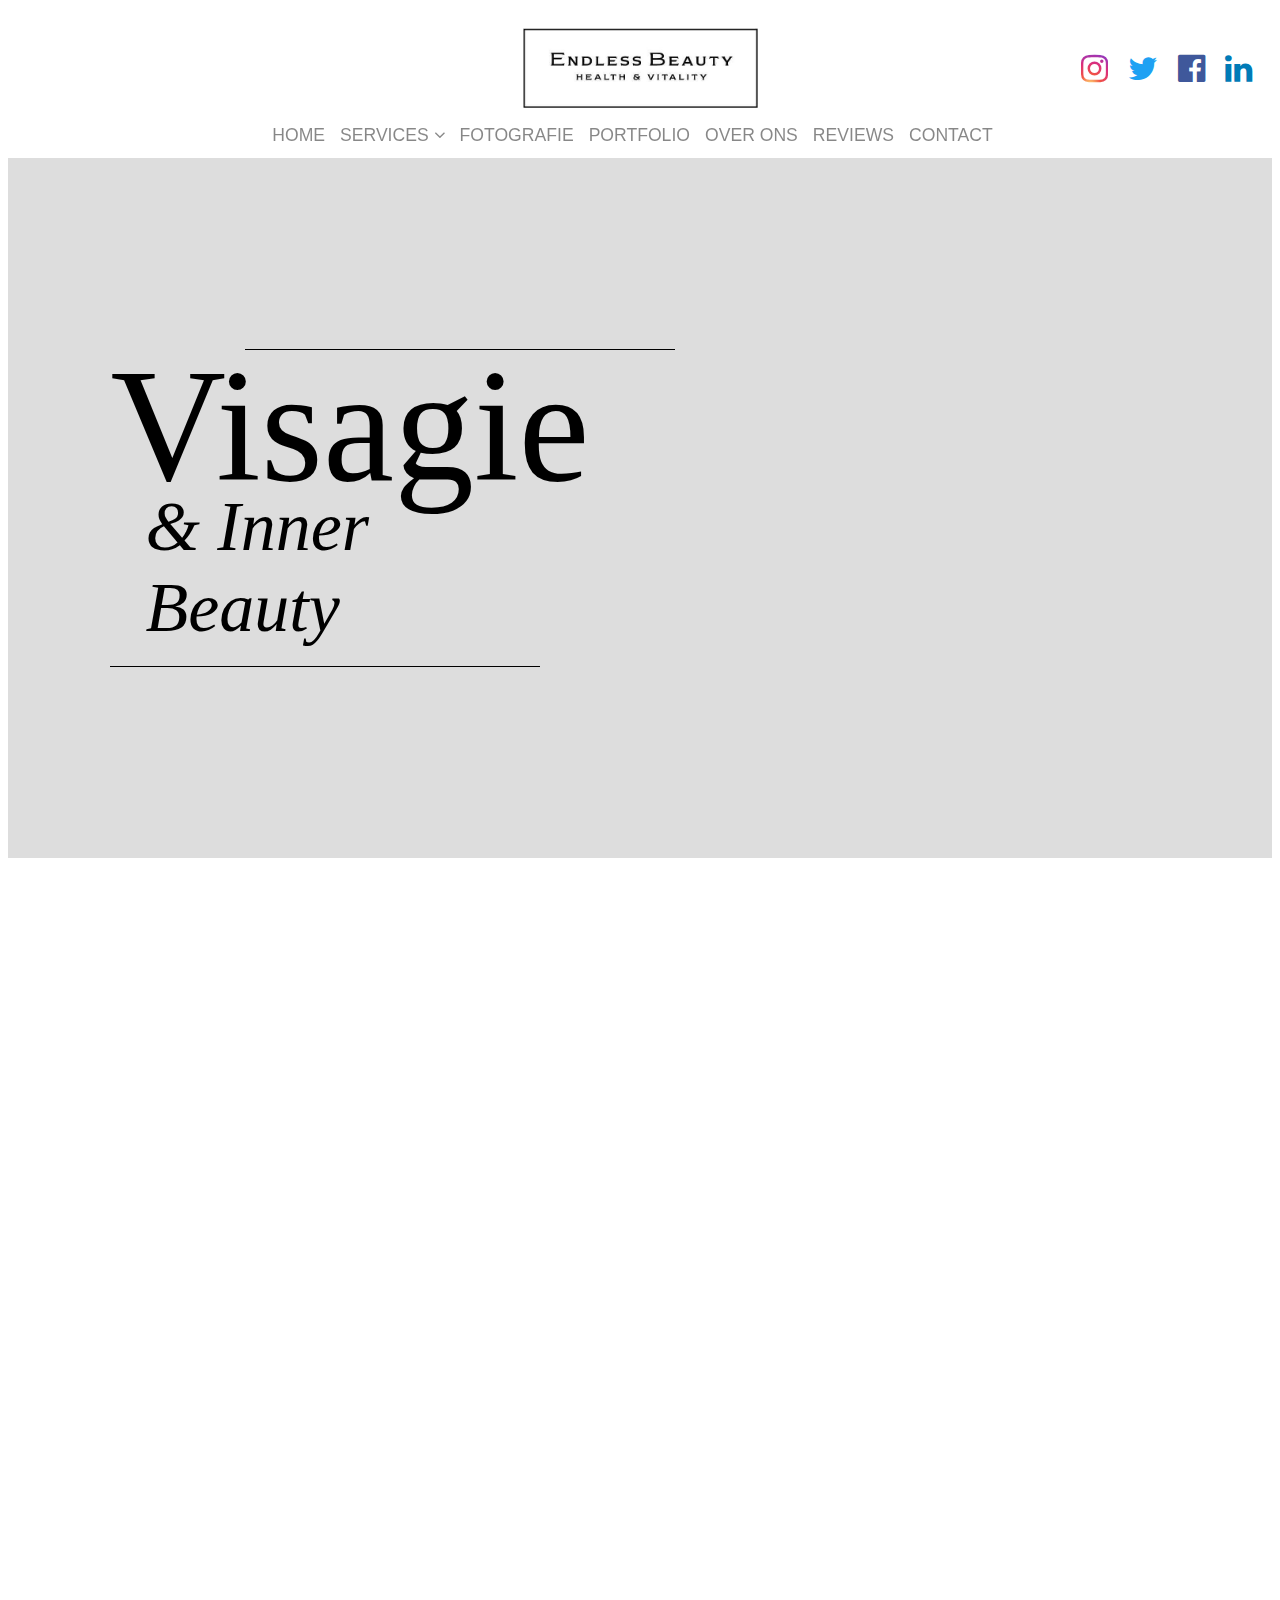
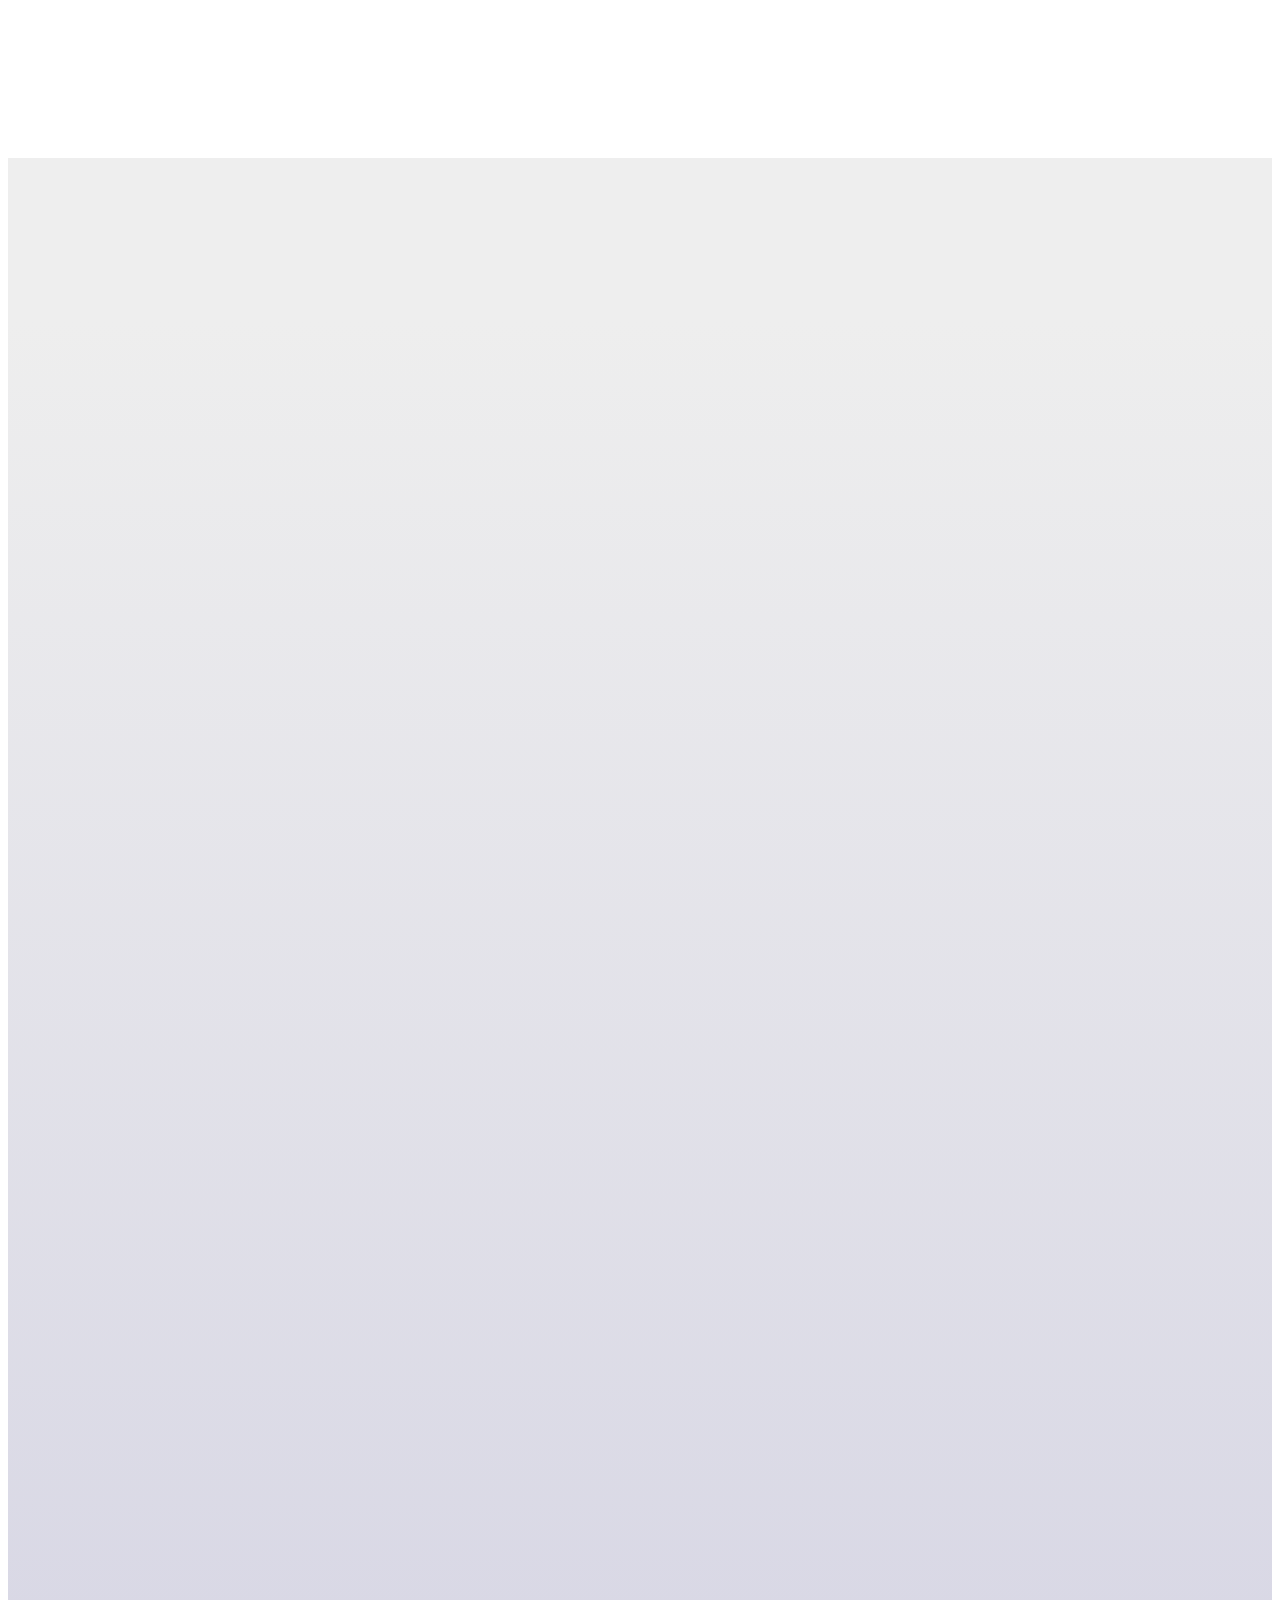
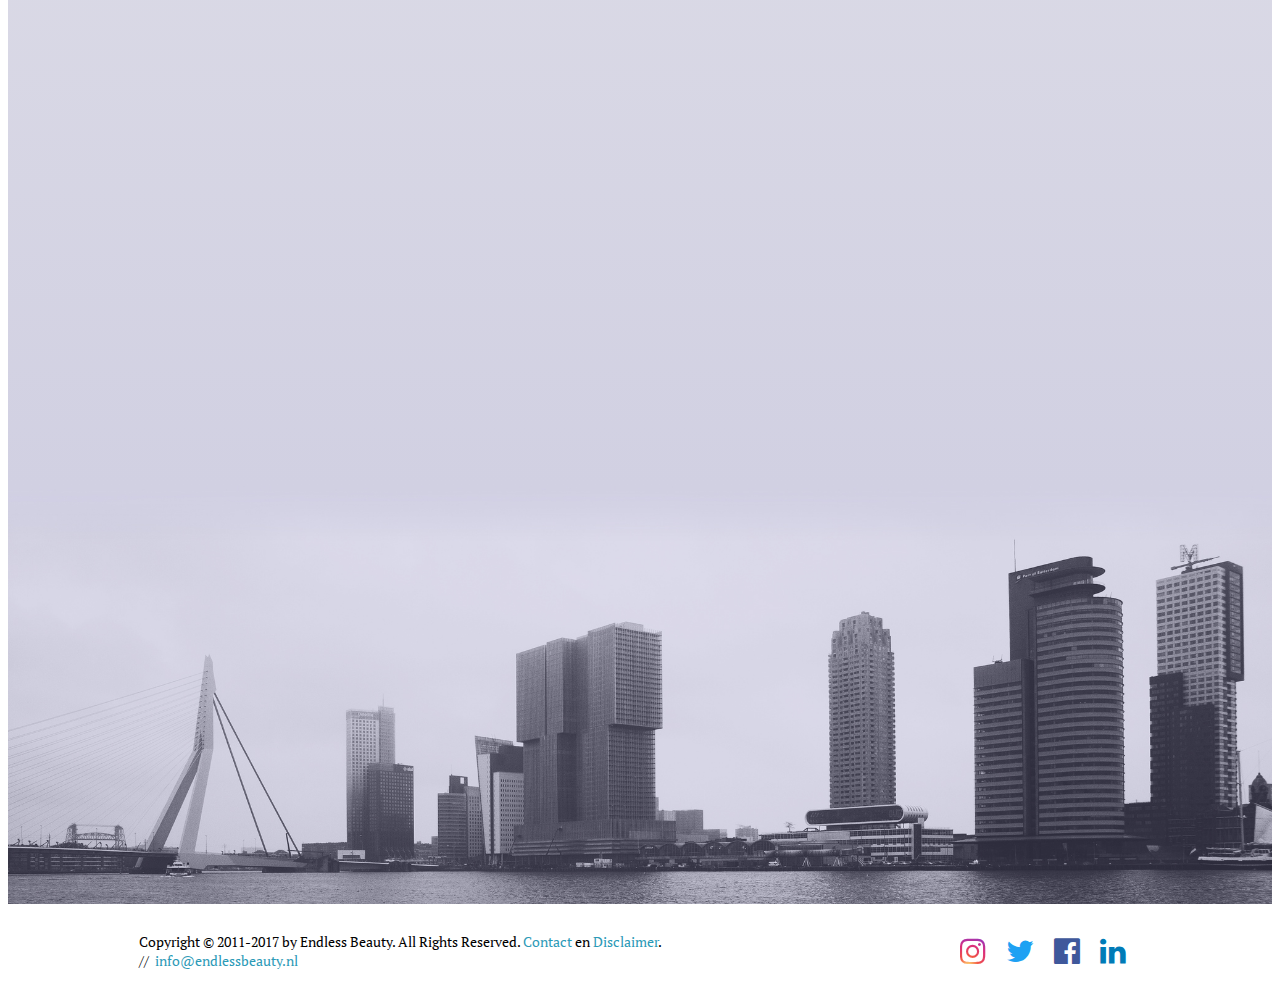
==== commit 5e5cbf8a: "latest" ====
--- a/Project/index.html
+++ b/Project/index.html
@@ -51,7 +51,7 @@
             </ul>
           </li>
           <li><a href="/Gezondheid/">Fotografie</a></li>
-          <li><a href="/Fotografie/">Ons werk</a></li>
+          <li><a href="/Fotografie/">Portfolio</a></li>
           <li><a href="/Over_ons/">Over ons</a></li>
           <li><a href="/Over_ons/">Reviews</a></li>
           <li><a href="/Contact/">Contact</a></li>
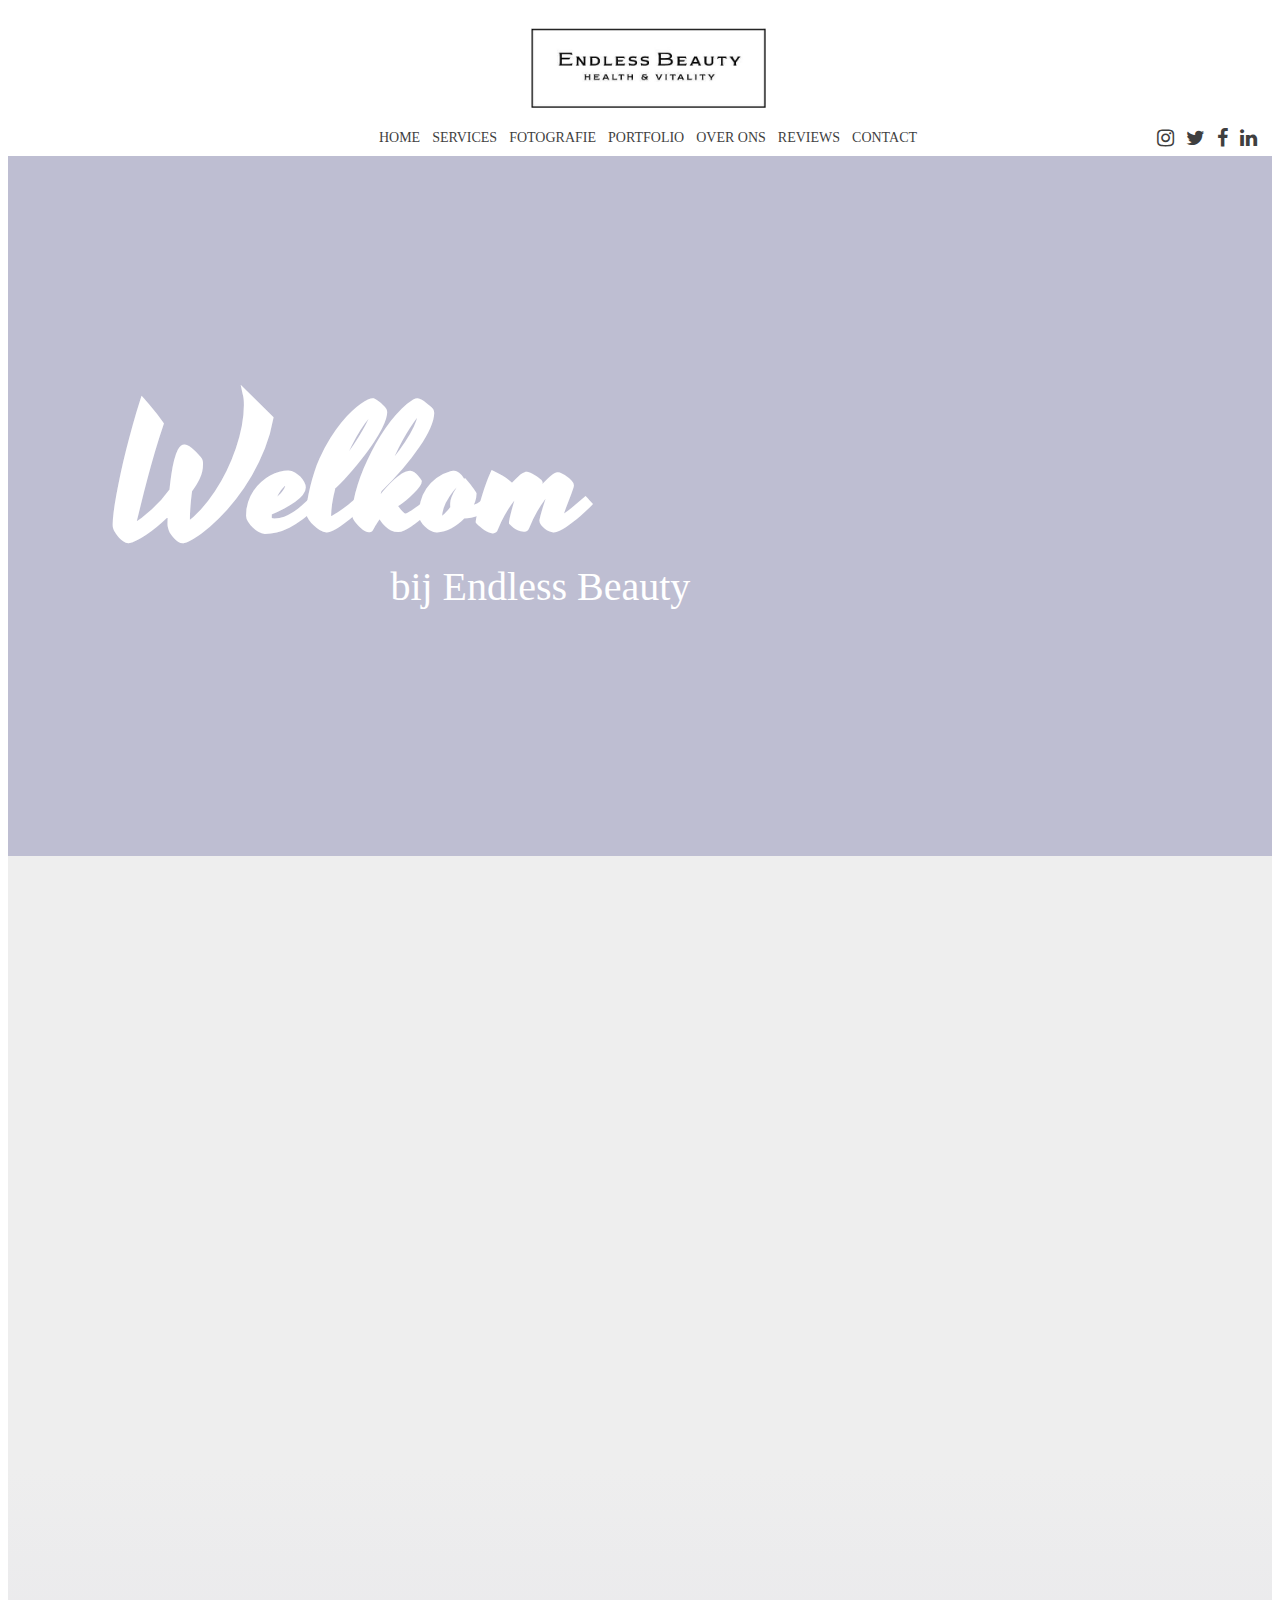
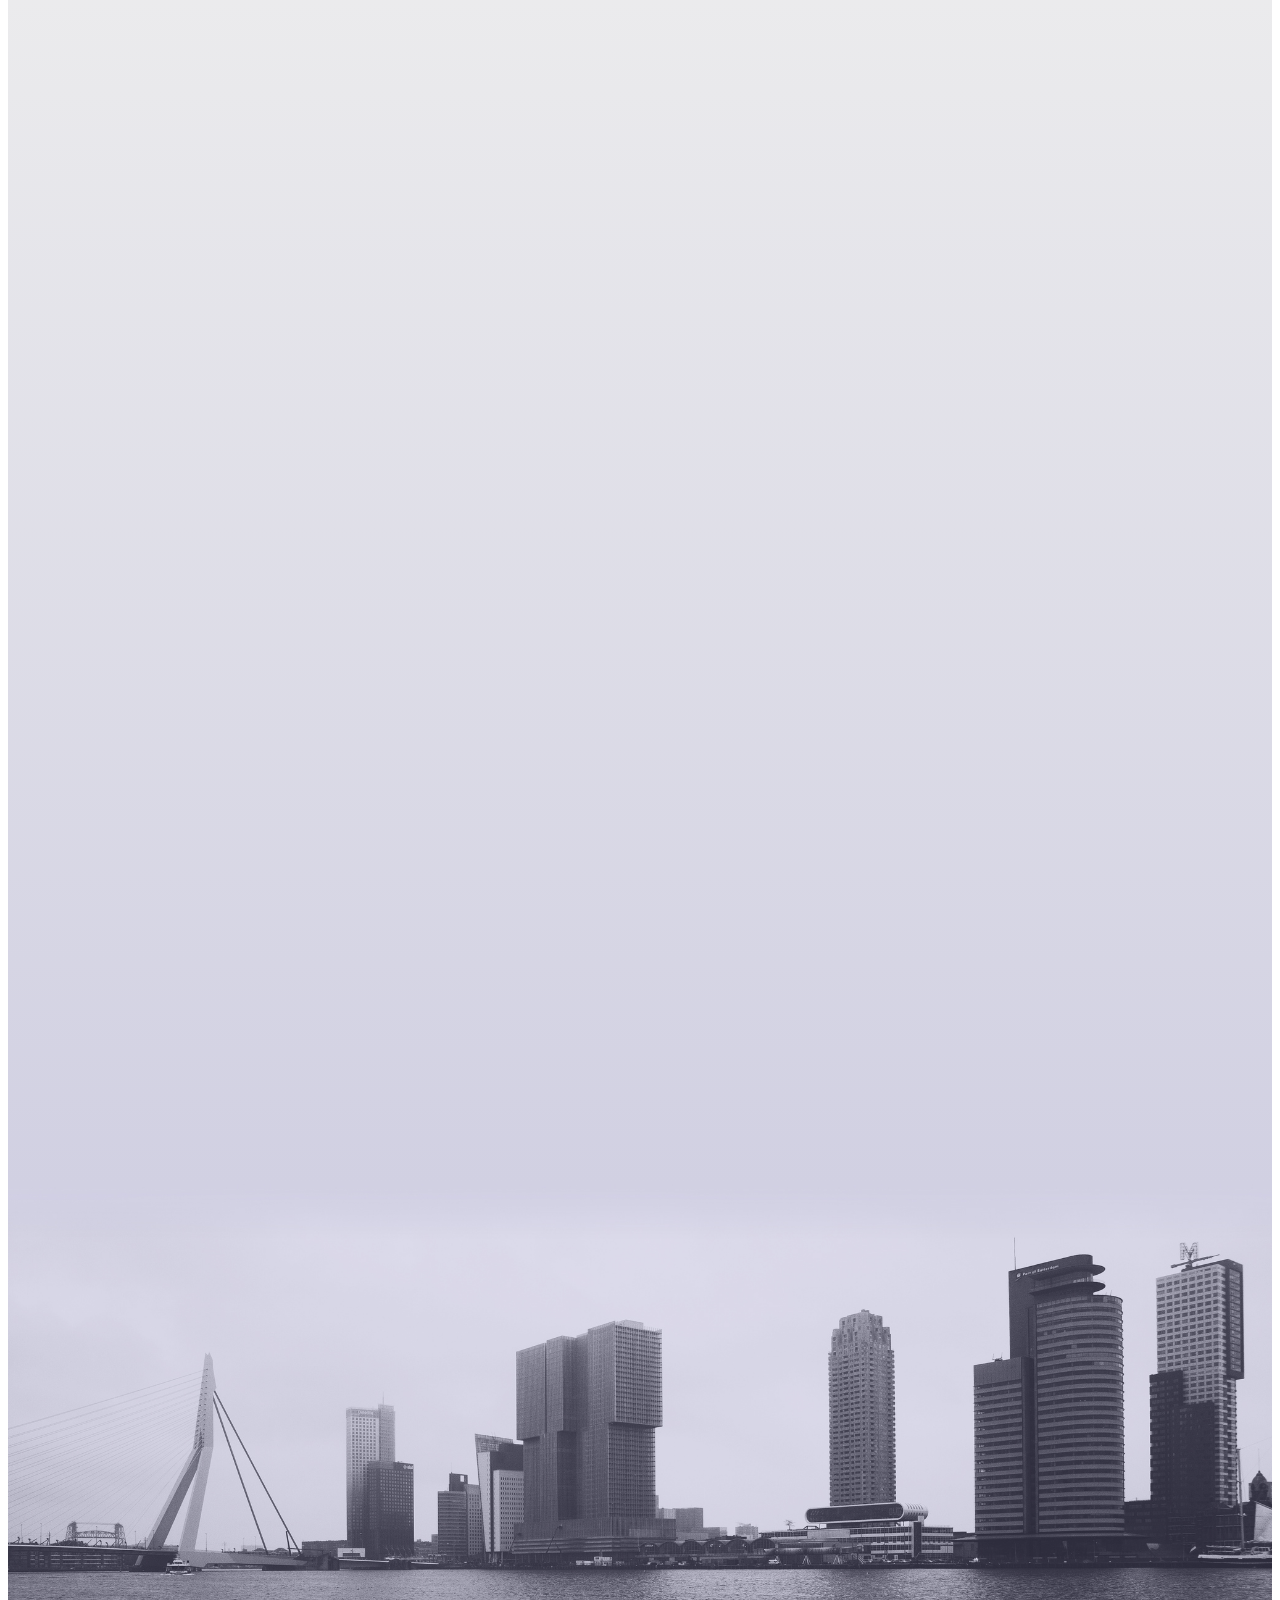
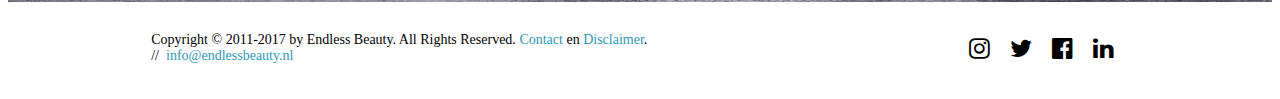
==== commit 13bf9426: "Add files via upload" ====
--- a/Project/index.html
+++ b/Project/index.html
@@ -1,6 +1,6 @@
 <!doctype html>
 
-<html lang="en">
+<html lang="nl">
   <head>
     <meta charset="utf-8">
     <title>Endless Beauty</title>
@@ -9,6 +9,7 @@
     <meta name="author" content="Carla Rodrigues">
     <!-- fonts -->
     <link href="https://fonts.googleapis.com/css?family=PT+Serif:400,400i" rel="stylesheet">
+    <link href="https://fonts.googleapis.com/css?family=Yesteryear" rel="stylesheet">
     <!-- end fonts -->
     <link rel="stylesheet" href="font-awesome-4.7.0/css/font-awesome.min.css">
     <link rel="stylesheet" href="https://unpkg.com/purecss@0.6.1/build/pure-min.css">
@@ -23,66 +24,74 @@
 
   <body>
 
-    <div class="menu">
+    <nav>
       <div class="menu-top">
         <a href="#"><img id="logo" src="images/Logo.jpeg"></a>
-        <ul>
-          <li><a href="#"><i class="fa fa-instagram fa-2x"></i></a></li>
-          <li><a href="#"><i class="fa fa-twitter fa-2x"></i></a></li>
-          <li><a href="#"><i class="fa fa-facebook-official fa-2x"></i></a></li>
-          <li><a href="#"><i class="fa fa-linkedin fa-2x"></i></a></li>
-        </ul>
       </div>
 
       <div class="menu-header">
         <ul class="hor">
           <li><a href="index.html">Home</a></li>
           <li id="drop-anchor">
-            <a href="/Beauty/">Services <span id="drop-arrow"><i class="fa fa-angle-down"></i></span></a>
-            <ul class="drop-menu">
-              <li><a href="#">Bruidsstyling</a></li>
-              <li><a href="#">Wimperstyling</a></li>
-              <li><a href="#">Haarstyling</a></li>
-              <li><a href="#">Visagie</a></li>
-              <li><a href="#">Schoonheid</a></li>
-              <li><a href="#">Kledingstyling</a></li>
-              <li><a href="#">Metamorfose</a></li>
-              <li><a href="#">Straight Away</a></li>
-            </ul>
+          	<a href="services.html">Services</a>
           </li>
           <li><a href="/Gezondheid/">Fotografie</a></li>
-          <li><a href="/Fotografie/">Portfolio</a></li>
-          <li><a href="/Over_ons/">Over ons</a></li>
-          <li><a href="/Over_ons/">Reviews</a></li>
-          <li><a href="/Contact/">Contact</a></li>
+          <li><a href="portfolio.html">Portfolio</a></li>
+          <li><a href="about.html">Over ons</a></li>
+          <li><a href="reviews.html">Reviews</a></li>
+          <li><a href="contact.html">Contact</a></li>
         </ul>
-      </div>
-
-      <div class="menu-button">
-        <a href="#"><i class="fa fa-bars fa-2x"></i></a>
-      </div>
-
-    </div>
+        <ul class="social-icons">
+          <li><a href="#"><i class="fa fa-instagram"></i></a></li>
+          <li><a href="#"><i class="fa fa-twitter"></i></a></li>
+          <li><a href="#"><i class="fa fa-facebook-f"></i></a></li>
+          <li><a href="#"><i class="fa fa-linkedin"></i></a></li>
+        </ul>
+      </div>
+      <ul class="drop-menu">
+		  <li><a href="#">Bruidsstyling</a></li>
+		  <li><a href="#">Wimperstyling</a></li>
+		  <li><a href="#">Haarstyling</a></li>
+		  <li><a href="#">Visagie</a></li>
+		  <li><a href="#">Schoonheidsbehandelingen</a></li>
+		  <li><a href="#">Kledingstyling</a></li>
+		  <li><a href="#">Metamorfose</a></li>
+		  <li><a href="#">Straight Away</a></li>
+	  </ul>	
+      <div class="burger-wrap">
+        <a class="burger"><span></span></a>
+      </div>
+    </nav>
 
     <div class="container">
       <header>
         <div class="hero-content">
-          <svg id="line1" height="2" width="565">
+          <!-- 
+<svg id="line1" height="2" width="565">
             <line x1="135" y1="0" x2="1035" y2="0" style="stroke:rgb(0,0,0);stroke-width:2" />
           </svg>
           <p>Visagie </br> <i>&nbsp;&nbsp;& Inner </br>&nbsp;&nbsp;Beauty</i></p>
           <svg id="line2" height="2" width="430">
             <line x1="0" y1="0" x2="1000px" y2="0" style="stroke:rgb(0,0,0);stroke-width:2" />
           </svg>
+ -->
+ 			<h1>Welkom</h1>
+ 			<p>bij Endless Beauty</p>
         </div>
       </header>
-      <div class="second-section pure-g">
+      <section class="services">
+      	<div class="service-group">
+      	</div>
+      </section>
+      <!-- 
+<div class="second-section pure-g">
         <div class="pure-u-xl-visible pure-u-md-3-5 pure-u-xl-13-24 second-section-image"></div>
         <div class="pure-u-5-5 pure-u-md-2-5 pure-u-xl-7-24 second-section-content">
           <img src="images/second-section-content.jpg">
           <a>CHECK IT OUT</a>
         </div>
       </div>
+ -->
 
 
       <div class="review-section">
--- a/Project/css/sitewide/menu.css
+++ b/Project/css/sitewide/menu.css
@@ -1,245 +1,359 @@
 /* non-responsive part of menu */
 * {
   list-style: none;
-}
-
-.menu {
-  z-index: 2;
+  text-decoration: none;
+  font-family: 'Avenir', serif;
+}
+html, body {
+  list-style: none;
   background-color: #FFF;
+  overflow-x: hidden;
+}
+nav {
+  text-transform: uppercase;
+  z-index: 6;
+  background-color: white;
   height: auto;
-  width: 100%;
-  text-transform: uppercase;
-  transition: background-color 0.2s ease-in-out;
+  width: 100vw;
   position: relative;
-}
-
-.menu-top ul {
-  list-style: none;
-  position: absolute;
-  right: 0;
-  top: 29px;
 }
 
 #logo {
   display: block;
 }
 
-.fa-twitter {
-  color: #1EA1F3;
-}
-.fa-facebook-official {
-  color: #3F589B;
-}
-.fa-linkedin {
-  color: #007BB7;
-}
-i.fa-instagram {
-  background: -webkit-radial-gradient(33% 100% circle, #FED373 4%, #F15245 30%, #D92E7F 62%, #9B36B7 85%, #515ECF);
-  background: radial-gradient(circle at 33% 100%, #FED373 4%, #F15245 30%, #D92E7F 62%, #9B36B7 85%, #515ECF);
-  -webkit-background-clip: text;
-  -webkit-text-fill-color: transparent;
-}
-.fa-lg {
-  line-height: 1em;
-  font-size: 30px;
-}
-
+.menu-header .fa {
+  font-size: 20px;
+}
+.social-icons {
+	justify-content: flex-end;
+	display: none;
+	flex-direction: row;
+	right: 1.5%;
+	position: absolute;
+}
 .menu-header ul {
   z-index: 1000;
   margin: 0 auto;
-
+  background-color: inherit;
 }
 
 .menu-header a {
-  font-family: 'Century Gothic',sans-serif;
+  font-family: "Century Gothic";
   text-decoration: none;
-  color: #111;
-  font-weight: 500;
-  opacity: 0.5;
-  margin-right: 15px;
-}.menu-header a:hover {
+  color: #3f3f3f;
+  font-weight: 100;
   opacity: 1;
-}
-.hor li:last-child {
+  font-size: 14px;
+  margin-right: 12px;
+}
+.menu-header a:hover {
+  color: #BD7E7F;
+}
+.hor a {
+	position: relative;
+	height: 50px;
+}
+.hor a:hover:after, a.hovered:after {
+	content: "";
+    display: block;
+    border: 5px solid #FFF;
+    border-bottom-color: #BD7E7F;
+    position: absolute;
+    left: 50%;
+    margin-left: -5px;
+}
+a.hovered {
+	color: #BD7E7F;
+}
+.hor li:last-child, .hor li:last-child a {
   margin-right:0;
   padding-bottom:10px;
 }
-ul.drop-menu li:last-child {
-  border-radius: 0px 0px 2px 2px;
-  padding-bottom: 8px;
-}
-
-
-.menu-button {
-  display: inline-block;
+.drop-menu {
+	width: 100%;
+	background-color: #BD7E7F;
+	position: absolute;
+    right: 0;
+    transform: translateX(-100%);
+    margin: 0;
+    z-index: 2;
+    transition: all .3s ease-in-out;
+}
+.show {
+	transform: translateX(0px);
+}
+.drop-menu a {
+	color: white;
+	font-size: 14px;
+	display: block;
+	height: inherit;
+	width: 100%;
+	display: flex;
+	align-items: center;
+	justify-content: center;
+	box-sizing: border-box;
+	font-weight: 200;
+  text-align: center;
+}
+.drop-menu a:hover {
+	border: 1px solid white;
+}/*
+
+.open {
+  position: fixed;
+  background: #39D;
+  width: 100vw;
+  height: 100vh;
+  top: 0;
+  left: 0;
+}
+ */
+#burger-wrap {
+  display: none;
   position: absolute;
-  width: 32px;
-  height: 35px;
-  top: 48px;
-  left: 30px;
-  background-color: inherit;
-
-}
-.menu-button a, .menu-top ul a {
-  margin-right: 20px;
-  color: #333;
-}
-.menu-button a:hover, .menu-top a:hover {
-  color: #27DDC2;
+  top: 20px;
+  left: 25px;
+  margin: 0;
+  padding: 0;
+  width: 60px;
+  height: 60px;
+}
+.burger {
+  z-index: 10;
+  position: absolute;
+  top: 20px;
+  left: 25px;
+  overflow: hidden;
+  cursor: pointer;
+  margin: 0;
+  padding: 0;
+  width: 60px;
+  height: 60px;
+  border-radius: 50%;
+  border: none;
+  -webkit-transition: all .3s;
+  transition: all .3s;
+  background-color: transparent;
+}
+.burger span {
+  display: block;
+  position: absolute;
+  top: 30px;
+  left: 16px;
+  right: 16px;
+  height: 3px;
+  background: #333;
+  border-radius: 15px;
+  -webkit-transition: background 0.3s .3s;
+  transition: background 0.3s .3s;
+  -o-transition: background 0s 0s;
+  -webkit-transition-delay: 0.4s,0s;
+  transition-delay: 0.4s,0s;
+}
+.open .burger span {
+  background: 0 0 transparent;
+  transform: rotate(90deg);
+  -webkit-transition: all 0.3s ease-in;
+  transition: all 0.3s ease-in;
+  -o-transition: all 0s ease;
+	-webkit-transition-delay: 0s,0s;
+	transition-delay: 0s,0s;
+}
+.burger span::after,
+.burger span::before {
+  position: absolute;
+  display: block;
+  left: 0;
+  width: 100%;
+  height: 3px;
+  background-color: #333;
+  content: "";
+	border-radius: 5px;
+  -webkit-transition-duration: .3s,.3s;
+  transition-duration: .3s,.3s;
+  -webkit-transition-delay: 0.4s,0s;
+  transition-delay: 0.4s,0s;
+}
+.burger span::before {
+  top: -8px;
+  -webkit-transition-property: top,-webkit-transform;
+  transition-property: top,transform;
+}
+.burger span::after {
+  bottom: -8px;
+  -webkit-transition-property: bottom,-webkit-transform;
+  transition-property: bottom,transform;
+}
+
+.open .burger span::after,
+.open .burger span::before {
+  -webkit-transition-delay: 0s,.4s;
+  transition-delay: 0s,.4s;
+  background-color: white;
+}
+.open .burger span::before {
+  top: 0;
+  -webkit-transform: rotate(45deg);
+  -ms-transform: rotate(45deg);
+  transform: rotate(45deg);
+}
+.open .burger span::after {
+  bottom: 1px; /* Fix for codepen, set to zero for normal use */
+  -webkit-transform: rotate(-45deg);
+  -ms-transform: rotate(-45deg);
+  transform: rotate(-45deg);
 }
 
 /* responsive part of menu */
-
+@media (max-width: 48em) {
+  nav {
+    height: 50px;
+  }
+  .menu-top {
+    padding-top: 0;
+  }
+  #logo {
+    display: none;
+  }
+  .menu-top ul {
+    display: none;
+  }
+  .menu-header {
+    display: none;
+  }
+  .mobile-menu-items {
+    height: 100%;
+    background-color: rgba(189,126,127,0.85);
+    margin: 0;
+    padding: 0;
+    display: flex;
+    flex-direction: column;
+    justify-content: center;
+    align-items: center;
+  }
+  .mobile-menu-items a {
+    color: white !important;
+  }
+  .mobile-menu-items li {
+    padding: 10px 0;
+    display: block;
+    font-size: 30px;
+  }
+  .mobile-menu .social-icons {
+    display: flex;
+    justify-content: flex-start;
+    padding: 0;
+    padding-bottom: 10px;
+    position: static;
+  }
+  .social-icons li {
+    padding-left: 0;
+    padding-right: 15px;
+    width: auto;
+  }
+  .drop-menu {
+    display: none;
+  }
+  a.hovered:after {
+    display: none;
+  }
+}
 /* >= 0 XS */
 @media screen and (min-width:0) {
   .menu {
     height: 126px;
   }
-  .menu-top {
-    padding-top: 28px;
-  }
-  .menu-header {
-    margin-top: 20px;
-    height:auto;
-  }
-  .menu-header ul {
-    transform: scaleY(0.1);
-    transform-origin: top;
-    opacity: 0;
-  }
-
-  .menu-header .active {
-    transition: transform 0.3s ease;
-    transform: scaleY(1);
-    opacity: 1;
-    padding-left: 0;
-  }
-  .menu-header li {
-    text-align: center;
-    padding-top: 15px;
-    background-color: #FFF;
-  }
-
-  #logo {
-    margin-left: auto;
-    margin-right: 10px;
-    width:205px;
-    height: 70px;
-  }
-  .menu-top ul {
-    display: none;
+  .mobile-menu {
+    display: flex;
+    flex-direction: column;
+    position: fixed;
+    height: 100vh;
+    width: 100%;
+    transform: translateY(-1000px);
+    transition: all 0.5s ease-in-out;
+  }
+  .open .mobile-menu {
+    transform: translateY(0);
+  }
+  .open #burger-wrap, .open .burger {
+    position: fixed;
   }
   #drop-arrow {
     display: none;
   }
-  ul.drop-menu {
-    position: absolute;
-    display: none;
-    margin-left: -5px;
-  }
-  .menu-button {
-    position: absolute;
-  }
-
 }
 
 /* >= 568 SM */
 @media screen and (min-width:35.5em) {
-
-  .menu-top {
-    padding-top: 20px;
-  }
-  .menu-top ul {
-    display: flex;
-  }
   #logo {
     width: 235px;
     height: 80px;
     margin: 0 auto;
   }
-
-
 }
 
 /* >= 768 MD */
 @media screen and (min-width:48em) {
-  .menu {
-    height: auto;
-  }
-  #drop-arrow {
-    display: inherit;
-  }
-  .menu-header {
-    display: block;
-    margin-top: 15px;
-  }
-  .menu-header ul {
-    height: 35px;
-    transform: scaleY(1);
-    opacity: 1;
-    padding-left: 0;
-
-  }
-  .hor {
-    display: flex;
-    flex-direction: row;
-    justify-content: center;
-  }
-  .hor li:last-child {
-    margin-right:0;
-    padding-bottom:0px;
-  }
-  .menu-header li {
-    text-align: left;
-    padding-top: 0px;
-    display: flex;
-    width: auto;
-  }
-  .menu-header .hor > li {
-    display: inline-block;
-  }
-
-  ul.drop-menu li  {
-    height: 20px;
-    padding-top: 8px;
-    padding-left: 5px;
-  }
-
-
-  li:hover > ul.drop-menu {
-    display: block;
-    -webkit-animation: dropdown 250ms ease-out;
-            animation: dropdown 250ms ease-out;
-    -webkit-transform-origin: center top;
-            transform-origin: center top;
-  }
-  @-webkit-keyframes dropdown {
-    0% {
-      -webkit-transform: scaleY(0.01);
-              transform: scaleY(0.01);
-    }
-    100% {
-      -webkit-transform: scaleY(1);
-              transform: scaleY(1);
-    }
-
-  }
-  @keyframes dropdown {
-    0% {
-      -webkit-transform: scaleY(0.01);
-              transform: scaleY(0.01);
-    }
-    100% {
-      -webkit-transform: scaleY(1);
-              transform: scaleY(1);
-    }
-
-  }
-  .menu-button {
-    display: none;
-  }
-}
-
+	.menu {
+	height: auto;
+	}
+  .menu-top {
+    padding: 20px;
+  }
+	#drop-arrow {
+	display: inherit;
+	}
+	.menu-header {
+		display: flex;
+	}
+	.menu-header ul, .hor > a {
+	transform: scaleY(1);
+	opacity: 1;
+	padding-left: 0;
+	}
+	.hor {
+	display: flex;
+	flex-direction: row;
+	justify-content: center;
+	}
+
+	.menu-header li {
+	text-align: left;
+	padding-top: 0px;
+	display: flex;
+	width: auto;
+	}
+	.menu-header .hor > li {
+	display: inline-block;
+	}
+	.drop-menu {
+		display: flex;
+		flex-wrap: wrap;
+		justify-content: center;
+	}
+	.drop-menu li {
+		flex: 0 0 25%;
+		height: 110px;
+		box-sizing: border-box;
+		display: flex;
+		align-items: center;
+		justify-content: center;
+	}
+	.drop-menu li:nth-child(1),.drop-menu li:nth-child(3),.drop-menu li:nth-child(6),.drop-menu li:nth-child(8) {
+		background-color: steelblue;
+	}
+
+	.burger-wrap, .burger, .mobile-menu {
+		display: none;
+	}
+	.social-icons {
+  	display: flex;
+  }
+}
+@media screen and (max-width:55em) {
+
+}
 /* >= 1280 XL */
 @media screen and (min-width:80em) {
   .menu .hor > li {
--- a/Project/css/sitewide/footer.css
+++ b/Project/css/sitewide/footer.css
@@ -52,3 +52,20 @@
   color: #51C8AC;
   cursor: pointer;
 }
+
+/* >= 768 MD */
+@media screen and (max-width:48em) {
+
+  #extra-footer-info {
+    display: none;
+  }
+  .social-list {
+    display: none !important;
+  }
+  footer {
+    background-color: #222;
+    text-align: center;
+  }
+  footer p {
+    color: white;
+  }
--- a/Project/css/style.css
+++ b/Project/css/style.css
@@ -80,7 +80,9 @@
   position: absolute;
   font-family: "jaapokki", sans-serif;
   font-size: 12px;
-  border: 1px solid black;
+  border: 2px solid #51C8AC;
+  border-radius: 3px;
+  color: #51C8AC;
   padding: 12px 40px 10px 36px;
   left: 7vh;
   bottom: 4vh;
@@ -340,8 +342,9 @@
   background-size: cover;
   text-align: center;
   color: white;
-  -webkit-transition: background-color 0.5s ease-in-out;
-  transition: background-color 0.5s ease-in-out;
+  -webkit-transition: all 0.5s ease-in-out;
+  transition: all 0.5s ease-in-out;
+  border: none;
 }
 #card-3:hover {
   background-color: rgba(0,0,0,0.35);
--- a/Project/css/grids-responsive.css
+++ b/Project/css/grids-responsive.css
@@ -8,34 +8,31 @@
     z-index: -1;
     height: 100vh;
     width: 100vw;
-    -webkit-box-pack: top;
-        -ms-flex-pack: top;
-            justify-content: top;
-    overflow: hidden;
-    background-color: #DDD;
-    background-image: url("https://mabrycampbell.files.wordpress.com/2014/04/rotterdam-skyline-from-erasmus-bridge-mabry-campbell-lr.jpg");
-    background-size: auto 100vh;
+    background-color: rgba(0,0,100,0.2);
+    background-image: url("https://static.pexels.com/photos/136422/pexels-photo-136422.jpeg");
+    /* background-image: url("https://static.pexels.com/photos/128922/pexels-photo-128922.jpeg"); */
+    background-blend-mode: darken;
+    background-size: cover;
+    background-position: top;
     background-repeat: no-repeat;
     margin-top: -57px;
     /*background-attachment: fixed;*/
   }
 
+  .hero-content h1 {
+    font-family: 'Yesteryear'!important;
+    font-size: 175px;
+    color: white !important;
+    margin: 0;
+    line-height: 160px;
+  }
+
   .hero-content p {
-    font-family: "Didot", serif;
-    font-size: 100px;
-    height: auto;
-    width: 110%;
-    color: black;
-    padding-top: 34px;
-    padding-bottom: 37px;
-    text-indent: 0;
-    line-height: 50px;
-  }
-
-  .hero-content i {
-    line-height: 17px;
-    font-size: 45px;
-    font-style: normal;
+  	font-family: "Avenir";
+    font-size: 40px;
+    font-weight: 100;
+    color: white !important;
+    margin-left: 280px;
   }
   #line1 {
     display: none;
@@ -47,16 +44,9 @@
     display: -webkit-box;
     display: -ms-flexbox;
     display: flex;
-    -webkit-box-orient: vertical;
-    -webkit-box-direction: normal;
-        -ms-flex-direction: column;
-            flex-direction: column;
-    -webkit-box-pack: center;
-        -ms-flex-pack: center;
-            justify-content: center;
-    margin-left: 0vw;
-    -webkit-transform: scale(0.8);
-            transform: scale(0.8);
+	flex-direction: column;
+    justify-content: center;
+    align-items: flex-start;
   }
   .second-section {
     background: url("../images/second-section-image.jpeg");
@@ -191,7 +181,6 @@
     display: -webkit-box;
     display: -ms-flexbox;
     display: flex;
-    background-size: auto 600px;
     background-attachment: fixed;
   }
   svg {
@@ -261,24 +250,6 @@
   }
   header {
     height: 500px;
-    background-size: 100vw 700px;
-  }
-
-  .hero-content p {
-    font-family: "Didot", serif;
-    font-size: 120px;
-    height: auto;
-    width: 110%;
-    color: black;
-    padding-top: 34px;
-    padding-bottom: 37px;
-    text-indent: 0;
-    line-height: 50px;
-  }
-
-  .hero-content i {
-    line-height: 17px;
-    font-size: 50px;
   }
   svg {
     width: 445px;
@@ -378,20 +349,8 @@
 
   header {
     height: 550px;
-    background-size: 100vw 750px;
-  }
-  .hero-content p {
-    font-size: 140px;
-    padding-top: 34px;
-    padding-bottom: 37px;
-    line-height: 70px;
-  }
-
-  .hero-content i {
-    line-height: 25px;
-    font-size: 60px;
-
-  }
+  }
+  
   svg {
     width: 515px;
   }
@@ -433,18 +392,7 @@
     background-size: 100vw 900px;
   }
 
-  .hero-content p {
-
-    font-size: 160px;
-    padding-top: 40px;
-    padding-bottom: 43px;
-    line-height: 70px;
-  }
-
-  .hero-content i {
-    line-height: 30px;
-    font-size: 70px;
-  }
+  
   svg{
     width: 565px;
   }
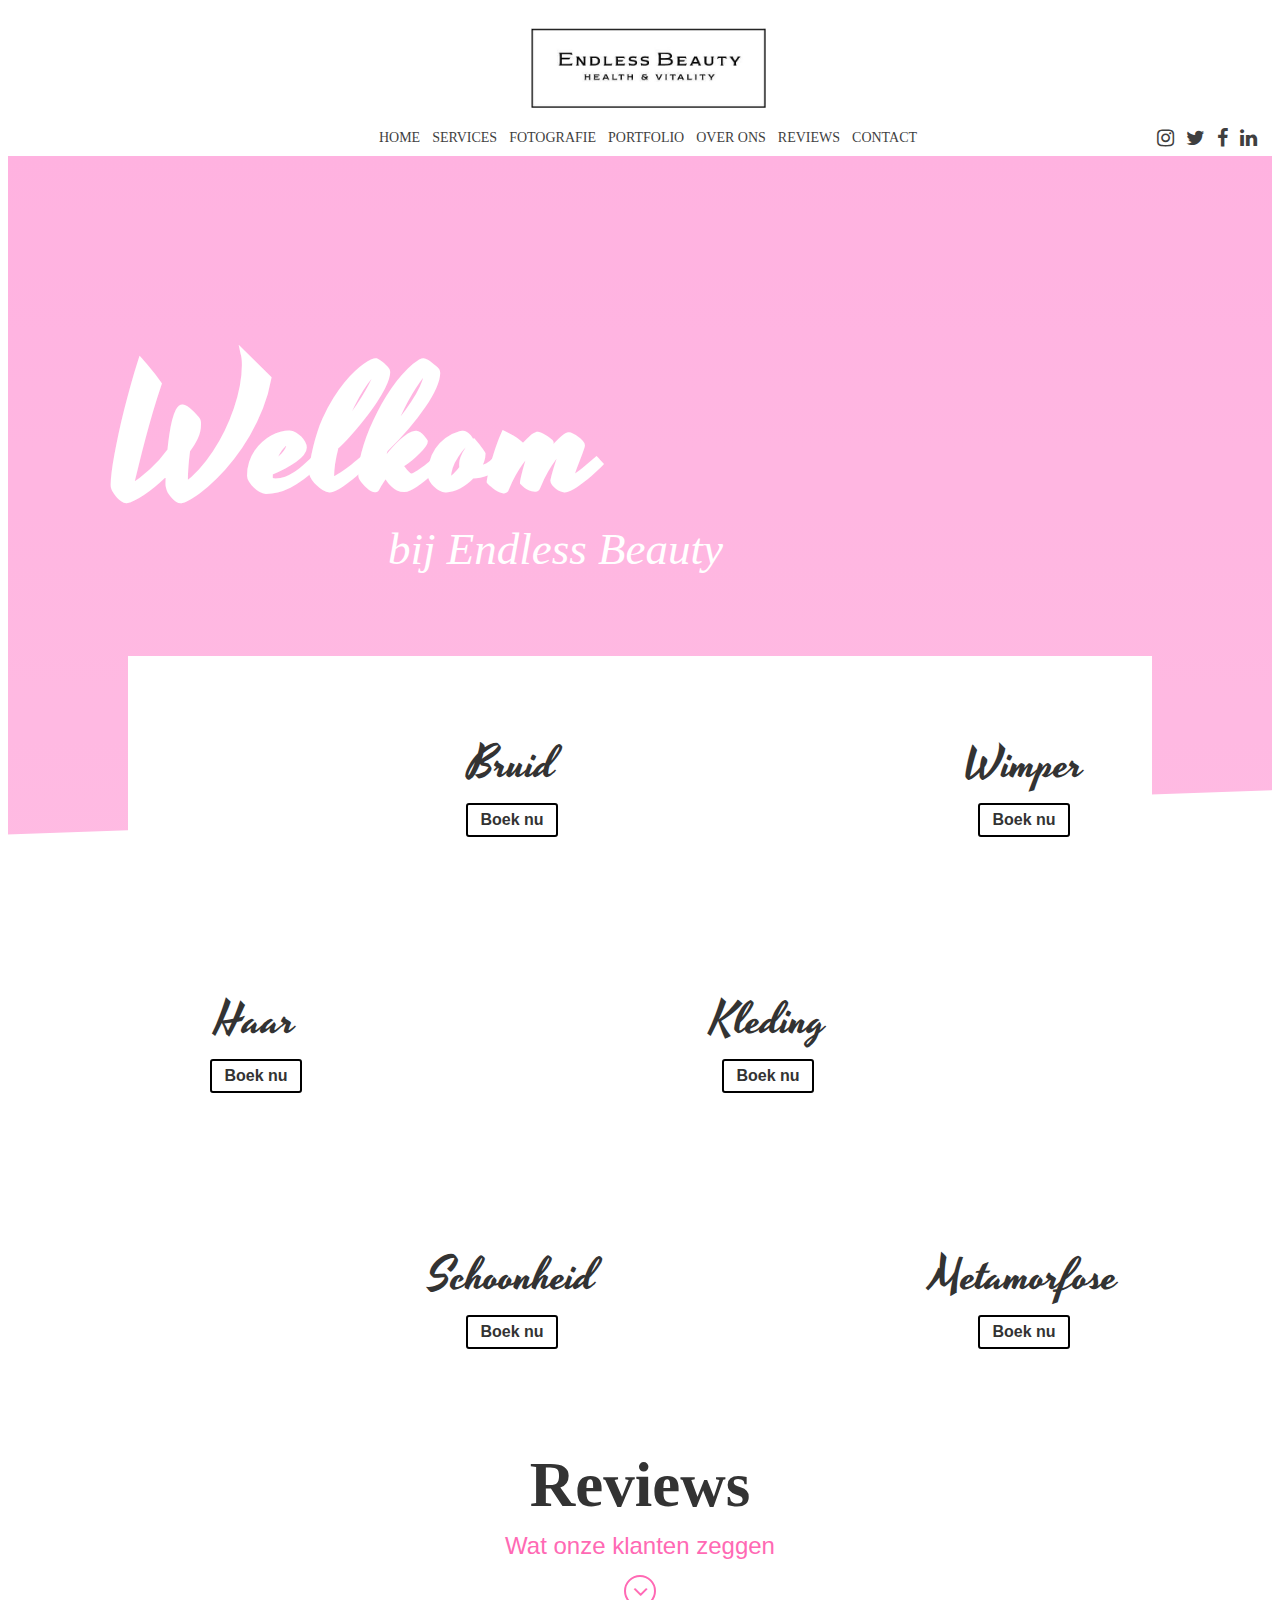
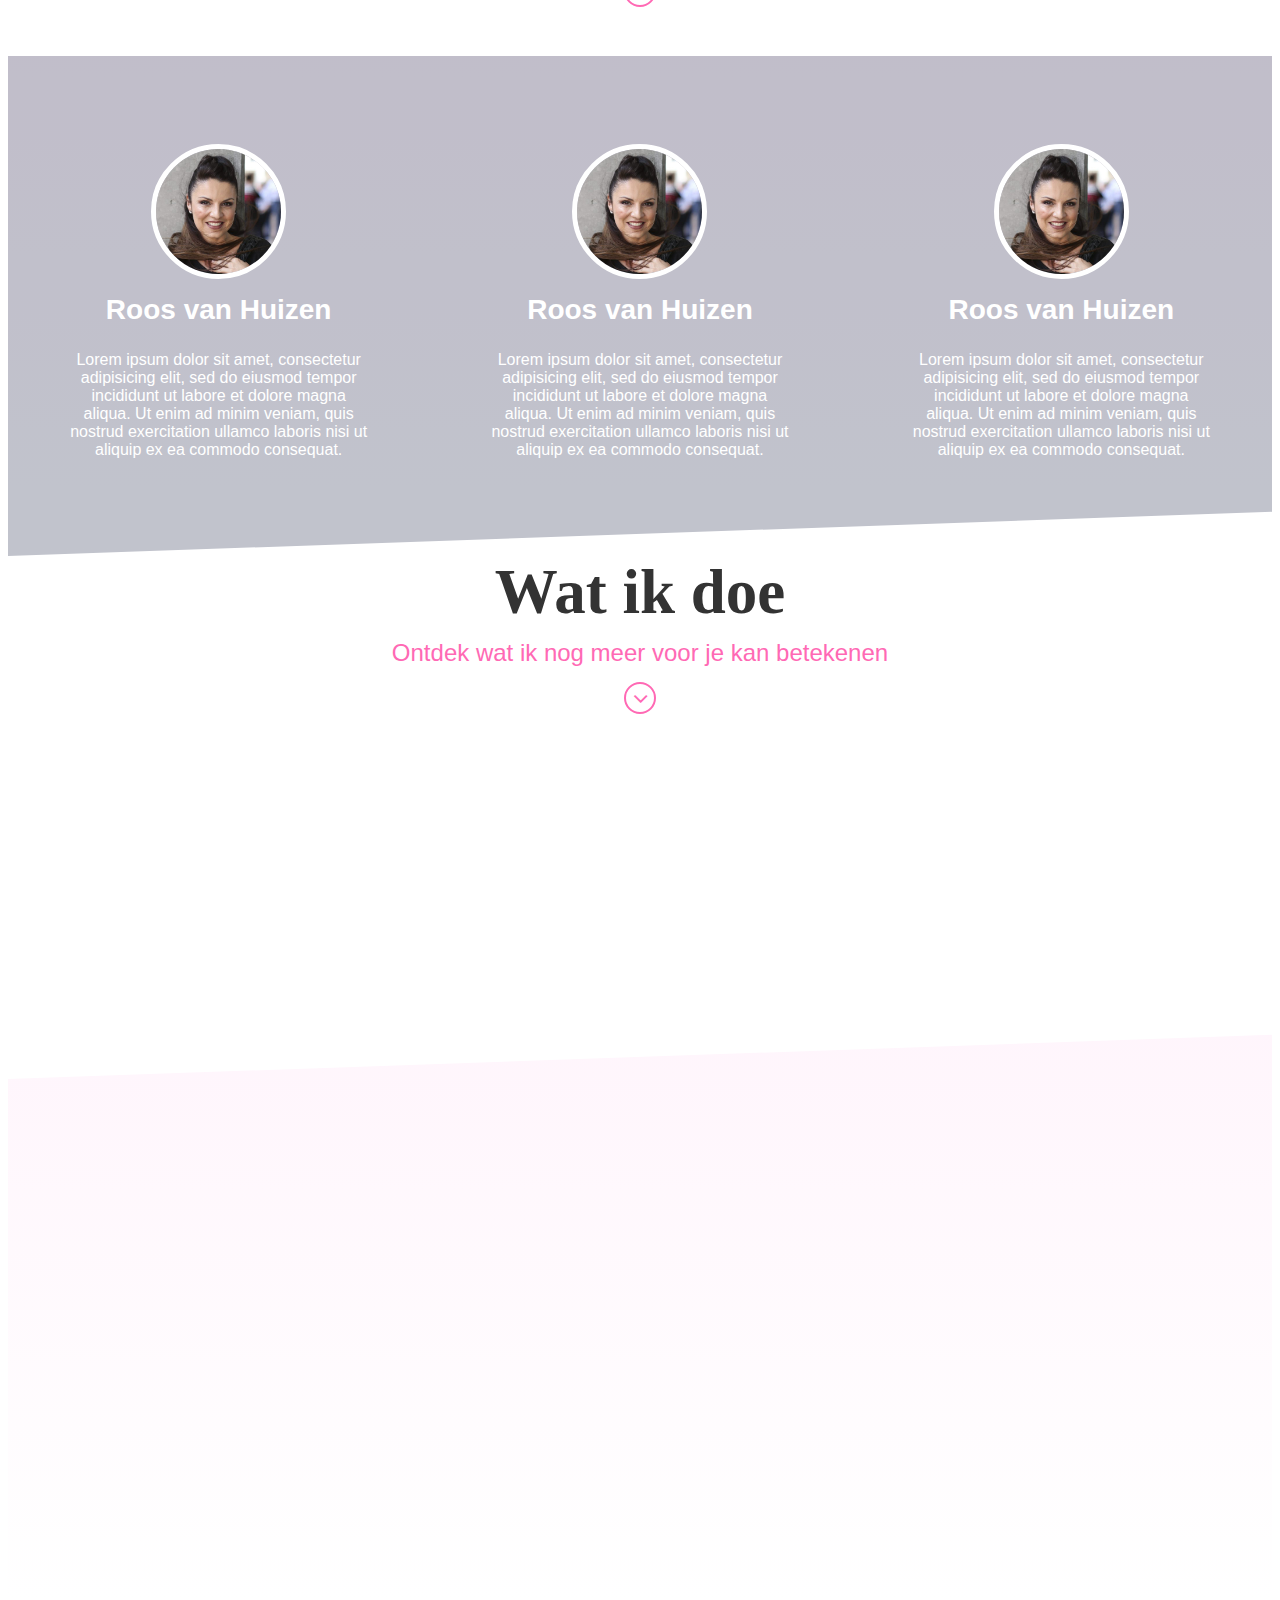
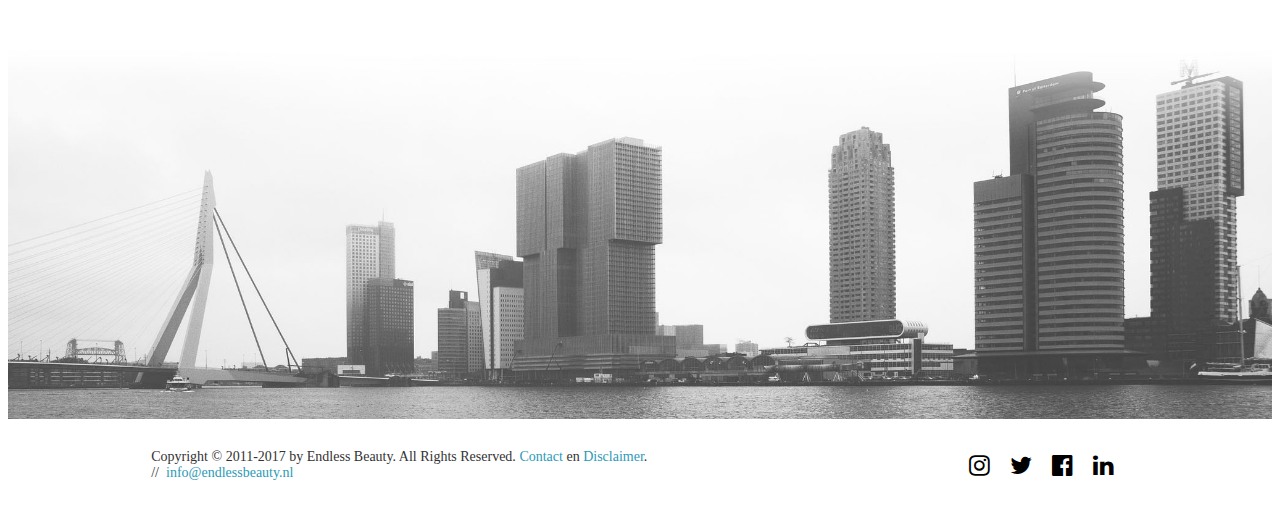
==== commit 46e97bb0: "Add files via upload" ====
--- a/Project/index.html
+++ b/Project/index.html
@@ -25,6 +25,9 @@
   <body>
 
     <nav>
+      <div class="burger-wrap">
+        <a class="burger"><span></span></a>
+      </div>
       <div class="menu-top">
         <a href="#"><img id="logo" src="images/Logo.jpeg"></a>
       </div>
@@ -33,9 +36,9 @@
         <ul class="hor">
           <li><a href="index.html">Home</a></li>
           <li id="drop-anchor">
-          	<a href="services.html">Services</a>
+            <a href="services.html">Services</a>
           </li>
-          <li><a href="/Gezondheid/">Fotografie</a></li>
+          <li><a href="fotografie.html">Fotografie</a></li>
           <li><a href="portfolio.html">Portfolio</a></li>
           <li><a href="about.html">Over ons</a></li>
           <li><a href="reviews.html">Reviews</a></li>
@@ -48,172 +51,118 @@
           <li><a href="#"><i class="fa fa-linkedin"></i></a></li>
         </ul>
       </div>
+      <div class="mobile-menu">
+        <ul class="mobile-menu-items">
+          <li><a href="index.html">Home</a></li>
+          <li id="drop-anchor">
+            <a href="services.html">Behandelingen</a>
+          </li>
+          <li><a href="fotografie.html">Fotografie</a></li>
+          <li><a href="portfolio.html">Portfolio</a></li>
+          <li><a href="about.html">Over ons</a></li>
+          <li><a href="reviews.html">Reviews</a></li>
+          <li><a href="contact.html">Contact</a></li>
+          <li><ul class="social-icons">
+            <li><a href="#"><i class="fa fa-instagram"></i></a></li>
+            <li><a href="#"><i class="fa fa-twitter"></i></a></li>
+            <li><a href="#"><i class="fa fa-facebook-f"></i></a></li>
+            <li><a href="#"><i class="fa fa-linkedin"></i></a></li>
+          </ul></li>
+        </ul>
+      </div>
       <ul class="drop-menu">
-		  <li><a href="#">Bruidsstyling</a></li>
-		  <li><a href="#">Wimperstyling</a></li>
-		  <li><a href="#">Haarstyling</a></li>
-		  <li><a href="#">Visagie</a></li>
-		  <li><a href="#">Schoonheidsbehandelingen</a></li>
-		  <li><a href="#">Kledingstyling</a></li>
-		  <li><a href="#">Metamorfose</a></li>
-		  <li><a href="#">Straight Away</a></li>
-	  </ul>	
-      <div class="burger-wrap">
-        <a class="burger"><span></span></a>
-      </div>
+        <li><a href="#">Bruidsstyling</a></li>
+        <li><a href="#">Wimperstyling</a></li>
+        <li><a href="#">Haarstyling</a></li>
+        <li><a href="#">Visagie</a></li>
+        <li><a href="#">Schoonheidsbehandeling</a></li>
+        <li><a href="#">Kledingstyling</a></li>
+        <li><a href="#">Metamorfose</a></li>
+        <li><a href="#">Straight Away</a></li>
+      </ul>
     </nav>
 
     <div class="container">
       <header>
         <div class="hero-content">
-          <!-- 
-<svg id="line1" height="2" width="565">
-            <line x1="135" y1="0" x2="1035" y2="0" style="stroke:rgb(0,0,0);stroke-width:2" />
-          </svg>
-          <p>Visagie </br> <i>&nbsp;&nbsp;& Inner </br>&nbsp;&nbsp;Beauty</i></p>
-          <svg id="line2" height="2" width="430">
-            <line x1="0" y1="0" x2="1000px" y2="0" style="stroke:rgb(0,0,0);stroke-width:2" />
-          </svg>
- -->
- 			<h1>Welkom</h1>
- 			<p>bij Endless Beauty</p>
+          <!--
+          <svg id="line1" height="2" width="565">
+                      <line x1="135" y1="0" x2="1035" y2="0" style="stroke:rgb(0,0,0);stroke-width:2" />
+                    </svg>
+                    <p>Visagie </br> <i>&nbsp;&nbsp;& Inner </br>&nbsp;&nbsp;Beauty</i></p>
+                    <svg id="line2" height="2" width="430">
+                      <line x1="0" y1="0" x2="1000px" y2="0" style="stroke:rgb(0,0,0);stroke-width:2" />
+                    </svg>
+           -->
+ 			  <h1>Welkom</h1>
+ 			  <p>bij Endless Beauty</p>
         </div>
       </header>
-      <section class="services">
+      <section class="services title">
       	<div class="service-group">
+          <div class="service-photo">
+          </div>
+          <div class="service-text">
+            <h2>Bruid</h2>
+            <a href="bruidsstyling.html">Boek nu</a>
+          </div>
+          <div class="service-photo">
+          </div>
+          <div class="service-text">
+            <h2>Wimper</h2>
+            <a href="bruidsstyling.html">Boek nu</a>
+          </div>
+          <div class="service-text">
+            <h2>Haar</h2>
+            <a href="bruidsstyling.html">Boek nu</a>
+          </div>
+          <div class="service-photo">
+          </div>
+          <div class="service-text">
+            <h2>Kleding</h2>
+            <a href="bruidsstyling.html">Boek nu</a>
+          </div>
+          <div class="service-photo">
+          </div>
+          <div class="service-photo">
+          </div>
+          <div class="service-text">
+            <h2>Schoonheid</h2>
+            <a href="bruidsstyling.html">Boek nu</a>
+          </div>
+          <div class="service-photo">
+          </div>
+          <div class="service-text">
+            <h2>Metamorfose</h2>
+            <a href="bruidsstyling.html">Boek nu</a>
+          </div>
       	</div>
+        <h1>Reviews</h1>
+        <p>Wat onze klanten zeggen</p>
+        <div id="circle"><i class="fa fa-angle-down" aria-hidden="true"></i></div>
       </section>
-      <!-- 
-<div class="second-section pure-g">
-        <div class="pure-u-xl-visible pure-u-md-3-5 pure-u-xl-13-24 second-section-image"></div>
-        <div class="pure-u-5-5 pure-u-md-2-5 pure-u-xl-7-24 second-section-content">
-          <img src="images/second-section-content.jpg">
-          <a>CHECK IT OUT</a>
-        </div>
-      </div>
- -->
-
-
-      <div class="review-section">
-        <div class="review-header">
-          <div class="review-header-top">
-            <p class="section-title">2011-2016</p>
-            <div class="line"></div>
-            <div class="review-title">
-              <div class="review-title-line"></div>
-              <h1>REVIEWS</h1>
-              <div class="review-title-line"></div>
-            </div>
-            <div class="slider-buttons">
-              <div class="button-slide-prev"><i class="fa fa-chevron-left fa-2x"></i></div>
-              <div class="button-slide-next"><i class="fa fa-chevron-right fa-2x"></i></div>
-            </div>
-          </div>
-
-        </div>
-        <div class="swiper-container">
-
-          <div class="review-content swiper-wrapper">
-            <div class="swiper-slide slide-1">
-              <div class="review-image"></div>
-              <div class="review-side">
-                <p class="review-category">05-03-2016</p>
-                <h1>Karen van Leeuwarden</h1>
-                <p>Lorem ipsum dolor sit amet,
-                   consectetur adipisicing elit,
-                   sed do eiusmod tempor incididunt
-                   ut labore et dolore magna aliqua.
-                   Ut enim ad minim veniam, quis nostrud
-                   exercitation ullamco laboris nisi ut
-                   aliquip ex ea commodo consequat. Duis
-                   aute irure dolor in reprehenderit in
-                   voluptate velit esse cillum dolore eu
-                   fugiat nulla pariatur. Excepteur sint
-                   occaecat cupidatat non proident, sunt
-                   in culpa qui officia deserunt mollit anim
-                   id est laborum.</p>
-                <a href="#">LEES MEER</a>
-              </div>
-            </div>
-            <div class="swiper-slide slide-2">
-              <div class="review-image"></div>
-              <div class="review-side">
-                <p class="review-category">05-03-2016</p>
-                <h1>Karen van Leeuwarden</h1>
-                <p>Lorem ipsum dolor sit amet,
-                   consectetur adipisicing elit,
-                   sed do eiusmod tempor incididunt
-                   ut labore et dolore magna aliqua.
-                   Ut enim ad minim veniam, quis nostrud
-                   exercitation ullamco laboris nisi ut
-                   aliquip ex ea commodo consequat. Duis
-                   aute irure dolor in reprehenderit in
-                   voluptate velit esse cillum dolore eu
-                   fugiat nulla pariatur. Excepteur sint
-                   occaecat cupidatat non proident, sunt
-                   in culpa qui officia deserunt mollit anim
-                   id est laborum.</p>
-                <a href="#">LEES MEER</a>
-              </div>
-            </div>
-            <div class="swiper-slide slide-3">
-              <div class="review-image"></div>
-              <div class="review-side">
-                <p class="review-category">05-03-2016</p>
-                <h1>Karen van Leeuwarden</h1>
-                <p>Lorem ipsum dolor sit amet,
-                   consectetur adipisicing elit,
-                   sed do eiusmod tempor incididunt
-                   ut labore et dolore magna aliqua.
-                   Ut enim ad minim veniam, quis nostrud
-                   exercitation ullamco laboris nisi ut
-                   aliquip ex ea commodo consequat. Duis
-                   aute irure dolor in reprehenderit in
-                   voluptate velit esse cillum dolore eu
-                   fugiat nulla pariatur. Excepteur sint
-                   occaecat cupidatat non proident, sunt
-                   in culpa qui officia deserunt mollit anim
-                   id est laborum.</p>
-                <a href="#">LEES MEER</a>
-              </div>
-            </div>
-            <div class="swiper-slide slide-4">
-              <div class="review-image"></div>
-              <div class="review-side">
-                <p class="review-category">05-03-2016</p>
-                <h1>Karen van Leeuwarden</h1>
-                <p>Lorem ipsum dolor sit amet,
-                   consectetur adipisicing elit,
-                   sed do eiusmod tempor incididunt
-                   ut labore et dolore magna aliqua.
-                   Ut enim ad minim veniam, quis nostrud
-                   exercitation ullamco laboris nisi ut
-                   aliquip ex ea commodo consequat. Duis
-                   aute irure dolor in reprehenderit in
-                   voluptate velit esse cillum dolore eu
-                   fugiat nulla pariatur. Excepteur sint
-                   occaecat cupidatat non proident, sunt
-                   in culpa qui officia deserunt mollit anim
-                   id est laborum.</p>
-                <a href="#">LEES MEER</a>
-              </div>
-            </div>
-
-          </div>
-          <div class="swiper-pagination"></div>
-        </div>
-      </div>
-
-      <div class="work-section">
-        <div class="work-header">
-          <p class="section-title">ONTDEK</p>
-          <div class="line"></div>
-          <div class="review-title">
-            <div class="review-title-line"></div>
-            <h1>WAT IK DOE</h1>
-            <div class="review-title-line"></div>
-          </div>
-        </div>
+      <section class="quotes">
+        <div class="quote">
+          <img src="images/CarlaSmall.jpg" class="thumbnail">
+          <h2 id="quote-1">Roos van Huizen</h2>
+          <p>Lorem ipsum dolor sit amet, consectetur adipisicing elit, sed do eiusmod tempor incididunt ut labore et dolore magna aliqua. Ut enim ad minim veniam, quis nostrud exercitation ullamco laboris nisi ut aliquip ex ea commodo consequat.</p>
+        </div>
+        <div class="quote">
+          <img src="images/CarlaSmall.jpg" class="thumbnail">
+          <h2 id="quote-2">Roos van Huizen</h2>
+          <p>Lorem ipsum dolor sit amet, consectetur adipisicing elit, sed do eiusmod tempor incididunt ut labore et dolore magna aliqua. Ut enim ad minim veniam, quis nostrud exercitation ullamco laboris nisi ut aliquip ex ea commodo consequat.</p>
+        </div>
+        <div class="quote">
+          <img src="images/CarlaSmall.jpg" class="thumbnail">
+          <h2 id="quote-3">Roos van Huizen</h2>
+          <p>Lorem ipsum dolor sit amet, consectetur adipisicing elit, sed do eiusmod tempor incididunt ut labore et dolore magna aliqua. Ut enim ad minim veniam, quis nostrud exercitation ullamco laboris nisi ut aliquip ex ea commodo consequat.</p>
+        </div>
+      </section>
+
+      <section class="work-section title">
+        <h1>Wat ik doe</h1>
+        <p>Ontdek wat ik nog meer voor je kan betekenen</p>
+        <div id="circle"><i class="fa fa-angle-down" aria-hidden="true"></i></div>
         <div class="work-content">
           <div class="work-card-collection">
             <div class="work-card" id="card-1">
@@ -261,15 +210,11 @@
             </div>
           </div>
         </div>
-
-
-
-
-      </div>
+      </section>
     </div>
     <div class="bottom-background"><img src="images/bbackground.jpg"></div>
     <footer>
-      <p>Copyright © 2011-2017 by Endless Beauty. All Rights Reserved. <a href="">Contact</a> en <a href="">Disclaimer</a>. </br>//&nbsp; <a href="mailto:info@endlessbeauty.nl" target="_top">info@endlessbeauty.nl</a></p>
+      <p>Copyright © 2011-2017 by Endless Beauty. All Rights Reserved. <span id="extra-footer-info"><a href="">Contact</a> en <a href="">Disclaimer</a>. </br>//&nbsp; <a href="mailto:info@endlessbeauty.nl" target="_top">info@endlessbeauty.nl</a></span></p>
 
       <ul class="social-list">
         <li><a href="#"><i class="fa fa-instagram fa-lg"></i></a></li>
--- a/Project/css/sitewide/menu.css
+++ b/Project/css/sitewide/menu.css
@@ -72,7 +72,7 @@
 }
 .drop-menu {
 	width: 100%;
-	background-color: #BD7E7F;
+	background-color: #FCD2C0;
 	position: absolute;
     right: 0;
     transform: translateX(-100%);
@@ -84,17 +84,12 @@
 	transform: translateX(0px);
 }
 .drop-menu a {
-	color: white;
-	font-size: 14px;
-	display: block;
+  font-family: Helvetica;
+	color: #333;
+	font-size: 24px;
 	height: inherit;
 	width: 100%;
-	display: flex;
-	align-items: center;
-	justify-content: center;
-	box-sizing: border-box;
 	font-weight: 200;
-  text-align: center;
 }
 .drop-menu a:hover {
 	border: 1px solid white;
@@ -111,7 +106,7 @@
  */
 #burger-wrap {
   display: none;
-  position: absolute;
+  position: fixed;
   top: 20px;
   left: 25px;
   margin: 0;
@@ -121,7 +116,7 @@
 }
 .burger {
   z-index: 10;
-  position: absolute;
+  position: fixed;
   top: 20px;
   left: 25px;
   overflow: hidden;
@@ -208,7 +203,7 @@
 /* responsive part of menu */
 @media (max-width: 48em) {
   nav {
-    height: 50px;
+    height: 0px;
   }
   .menu-top {
     padding-top: 0;
@@ -327,22 +322,6 @@
 	.menu-header .hor > li {
 	display: inline-block;
 	}
-	.drop-menu {
-		display: flex;
-		flex-wrap: wrap;
-		justify-content: center;
-	}
-	.drop-menu li {
-		flex: 0 0 25%;
-		height: 110px;
-		box-sizing: border-box;
-		display: flex;
-		align-items: center;
-		justify-content: center;
-	}
-	.drop-menu li:nth-child(1),.drop-menu li:nth-child(3),.drop-menu li:nth-child(6),.drop-menu li:nth-child(8) {
-		background-color: steelblue;
-	}
 
 	.burger-wrap, .burger, .mobile-menu {
 		display: none;
--- a/Project/css/style.css
+++ b/Project/css/style.css
@@ -5,87 +5,235 @@
   background-color: #FFF;
   overflow-x: hidden;
 }
-
+h1, h2, h3, h4, p, a, div {
+	margin: 0;
+	padding: 0;
+	color: #333;
+	text-decoration: none;
+}
 .container {
-  background-image: linear-gradient(to top, #D1D0E2, #EEE, #EEE);
+  background: #FFCBEF; /* For browsers that do not support gradients */
+  background: -webkit-linear-gradient(#FFCBEF, white); /* For Safari 5.1 to 6.0 */
+  background: -o-linear-gradient(#FFCBEF, white); /* For Opera 11.1 to 12.0 */
+  background: -moz-linear-gradient(#FFCBEF, white); /* For Firefox 3.6 to 15 */
+  background-image: linear-gradient(#FFCBEF, white); /* Standard syntax */
   height: auto;
 }
 .bottom-background img {
   width: 100%;
 }
-
+header {
+  z-index: -1;
+  height: 700px;
+  width: 100%;
+  background-color: rgba(255,105,180,0.25);
+  /*background-image: url("https://static.pexels.com/photos/136422/pexels-photo-136422.jpeg");*/
+  /*https://static.pexels.com/photos/128922/pexels-photo-128922.jpeg*/
+  background-image: url("https://static.pexels.com/photos/128922/pexels-photo-128922.jpeg");
+  background-blend-mode: darken;
+  background-size: cover;
+  background-position: top;
+  background-repeat: no-repeat;
+  background-attachment: fixed;
+}
 header p {
   margin:0;
 }
-/* second-section */
-
-.second-section {
-  height: 100vh;
-  background-color: #FFF;
+.services {
+  height: 800px;
+  background-color: white;
+}
+.services::before {
+  position: absolute;
+	height: 50%;
+	width: 100%;
+	background-color: inherit;
+	z-index: 0;
+	content: "";
+	top: 790px;
+	left: 0;
+	right: 0;
+	-webkit-transform-origin: bottom right;
+	        transform-origin: bottom right;
+	-webkit-transform: skewY(-2deg);
+	        transform: skewY(-2deg);
+}
+.service-group {
+  position: relative;
+  top: -200px;
+  margin: 0 auto;
+  z-index: 0;
+  max-width: 1024px;
+  display: -webkit-box;
+  display: -ms-flexbox;
+  display: flex;
+  -webkit-box-align: center;
+      -ms-flex-align: center;
+          align-items: center;
+  -webkit-box-pack: center;
+      -ms-flex-pack: center;
+          justify-content: center;
+  -ms-flex-wrap: wrap;
+      flex-wrap: wrap;
+}
+.service-group div {
+  -webkit-box-flex: 0;
+      -ms-flex: 0 0 25%;
+          flex: 0 0 25%;
+  height: 256px;
+  background-color: white;
+  text-align: center;
+}
+.service-photo {
+  background-image:url("https://static.pexels.com/photos/237432/pexels-photo-237432.jpeg");
+  background-size: cover;
+}
+.service-text {
+  display: -webkit-box;
+  display: -ms-flexbox;
+  display: flex;
+  -webkit-box-orient: vertical;
+  -webkit-box-direction: normal;
+      -ms-flex-direction: column;
+          flex-direction: column;
+  -webkit-box-pack: center;
+      -ms-flex-pack: center;
+          justify-content: center;
+  -webkit-box-align: center;
+      -ms-flex-align: center;
+          align-items: center;
+}
+.quote {
+  position: relative;
+  display: -webkit-box;
+  display: -ms-flexbox;
+  display: flex;
+  -webkit-box-orient: vertical;
+  -webkit-box-direction: normal;
+      -ms-flex-direction: column;
+          flex-direction: column;
+  -webkit-box-align: center;
+      -ms-flex-align: center;
+          align-items: center;
+}
+.thumbnail {
+  height: 125px;
+  width: 125px;
+  border-radius: 50%;
+  border: 5px solid white;
+}
+.service-text h2 {
+  font-family: "Yesteryear", Helvetica;
+  font-size: 45px;
+  margin: 0;
+  font-weight: 400;
+}
+.service-text a {
+  position: static !important;
+  font-family: "Raleway", Helvetica;
+  font-weight: 600;
+  color: #333;
+  margin-top: 5px;
+  padding: 6px 12px;
+  border-radius: 3px;
+  border: 2px solid black;
+}
+.service-text a::after {
+  display: none;
+}
+.title h1 {
+  font-family: "Didot", serif;
+  margin: 0;
+  font-size: 63px;
+  text-align: center;
+  z-index: 1;
+  position: relative;
+}
+.services h1 {
+  margin-top: -175px;
+}
+.title  > p {
+  font-size: 24px;
+  margin-top: 10px;
+  color: hotpink;
+  text-align: center;
+  font-family: Helvetica;
+  position: relative;
+  z-index: 1;
+}
+#circle {
+	height: 28px;
+	width: 28px;
+	border-radius: 50%;
+	border: 2px solid hotpink;
+	margin: 15px auto;
+	display: -webkit-box;
+	display: -ms-flexbox;
+	display: flex;
+	-webkit-box-pack: center;
+	    -ms-flex-pack: center;
+	        justify-content: center;
+	-webkit-box-align: center;
+	    -ms-flex-align: center;
+	        align-items: center;
+	-webkit-animation: up-down 1.5s ease-in-out infinite;
+	        animation: up-down 1.5s ease-in-out infinite;
+	-webkit-animation-direction: alternate;
+	        animation-direction: alternate;
+  position: relative;
+  z-index: 1;
+}
+#circle .fa-angle-down {
+	color: hotpink;
+	font-size: 24px;
+	font-weight: light;
+}
+.quotes {
+  height: 500px;
+  background-image: url("https://static.pexels.com/photos/3190/makeup-beauty-lipstick-make-up.jpg");
+  background-color: rgba(50,100,100,0.3);
+  background-blend-mode: darken;
+  background-size: cover;
+  background-attachment: fixed;
   display: -webkit-box;
   display: -ms-flexbox;
   display: flex;
   -webkit-box-orient: horizontal;
   -webkit-box-direction: normal;
       -ms-flex-direction: row;
-          flex-direction: row;
-  -webkit-box-pack: center;
-      -ms-flex-pack: center;
-          justify-content: center;
-  z-index: -1;
-}
-.second-section-content {
-  /*background-image: url("../images/second-section-content.png");
-  background-size: contain;
-  background-repeat: no-repeat;*/
-  height: 60%;
-  margin-top: 11%;
-  opacity: 0;
-  -webkit-transform: translateX(180px);
-          transform: translateX(180px);
-  -webkit-transition: all 700ms ease-in-out;
-  transition: all 700ms ease-in-out;
-}
-.second-section-content.is-showing {
-  opacity: 1;
-  -webkit-transform: translateX(-10px);
-          transform: translateX(-10px);
-}
-.second-section-content img {
-  height: 60vh;
-}
-.second-section-image {
-  z-index: 1;
-  margin-top: 2%;
-  height: 90%;
-  background-color: #333;
-  background-image: url("../images/second-section-image.jpeg");
-  background-position: center;
-  background-repeat: no-repeat;
-  background-size: cover;
-  box-shadow: 4px -6px 40px rgba(0,0,0,0.3);
-  -webkit-transform: translateX(-175px);
-          transform: translateX(-175px);
-  opacity: 0;
-  -webkit-transition: all 500ms ease-in-out;
-  transition:  all 500ms ease-in-out;
-}
-.second-section-image.is-showing {
-  opacity: 1;
-  -webkit-transform: translateX(0px);
-          transform: translateX(0px);
-  box-shadow: 4px -6px 50px rgba(0,0,0,0.3);
-}
-.second-section a {
+          flex-direction: row;;
+  -ms-flex-pack: distribute;;
+      justify-content: space-around;
+  -webkit-box-align: center;
+      -ms-flex-align: center;
+          align-items: center;
+}
+.quotes h2 {
+  font-family: Helvetica;
+  font-size: 28px;
+  padding: 15px;
+  margin: 0;
+  color: white;
+  text-align: center;
+  position: relative;
+  display: block;
+}
+/*#quote-1::before, #quote-2::before, #quote-3::before {
+  content: "";
   position: absolute;
-  font-family: "jaapokki", sans-serif;
-  font-size: 12px;
-  border: 2px solid #51C8AC;
-  border-radius: 3px;
-  color: #51C8AC;
-  padding: 12px 40px 10px 36px;
-  left: 7vh;
-  bottom: 4vh;
+  background: white;
+  height: 5px;
+  width: 80px;
+  left: 50%;
+  transform: translateX(-50%)translateY(-500%);
+}*/
+.quotes p {
+  padding: 10px 15px;
+  max-width: 300px;
+  text-align: center;
+  font-size: 16px;
+  font-family: Helvetica;
+  color: white;
 }
 .container a {
   -webkit-transition: all 0.3s ease-in-out;
@@ -95,140 +243,25 @@
   z-index: 3;
   overflow: hidden;
 }
-.container a:hover {
-  color: white;
-}
-.container a:after {
-  content:"";
-  position:absolute;
-  width:200%;
-  height:100%;
-  left:-215%;
-  top:0;
-  background-color: #51C8AC;
-  transform:skew(45deg);
-  -webkit-transform:skew(45deg);
-  transition:0.45s;
-  -webkit-transition:0.45s;
-  z-index: -1;
-}
-.container a:hover:after {
-  left:-15%;
-}
-
-.review-section {
-  opacity: 0;
-  -webkit-transform: translateY(50px);
-          transform: translateY(50px);
-  -webkit-transition: all .5s ease-in-out;
-  transition: all .5s ease-in-out;
-}
-p.section-title{
-  margin:0;
-  padding-top: 20px;
-  font-family: "Jaapokki", sans-serif;
-  text-align: center;
-}
-.line {
-  width: 90px;
-  margin: 0 auto;
-  height: 1px;
-  background-color: black;
-}
-
-.review-title h1{
-  font-family: "Didot", serif;
-  text-align: center;
-  word-wrap: break-word;
-}
-
-.review-title {
-  display: -webkit-box;
-  display: -ms-flexbox;
-  display: flex;
-  -webkit-box-orient: horizontal;
-  -webkit-box-direction: normal;
-      -ms-flex-direction: row;
-          flex-direction: row;
-  -webkit-box-pack: center;
-      -ms-flex-pack: center;
-          justify-content: center;
-  margin-bottom: 0;
-  height: 100px;
-}
-
-.review-title-line {
-  margin: 0px 20px 0 20px;
-  width: 450px;
-  height: 2px;
-  background-color: black;
-}
-
-.slider-buttons {
-  display: -webkit-box;
-  display: -ms-flexbox;
-  display: flex;
-  -webkit-box-orient: horizontal;
-  -webkit-box-direction: normal;
-      -ms-flex-direction: row;
-          flex-direction: row;
-  -webkit-box-align: center;
-      -ms-flex-align: center;
-          align-items: center;
-  -webkit-box-pack: center;
-      -ms-flex-pack: center;
-          justify-content: center;
-}
-
-
-
-.button-slide-prev, .button-slide-next {
-  margin: -30px 25px 0 25px;
-  font-weight: lighter;
-  height: 30px;
-  width: 40px;
-  text-align: center;
-  padding: 7px 0 6px 0;
-  border-radius: 3px;
-  -webkit-transition: all 0.2s ease-in-out;
-  transition: all 0.2s ease-in-out;
-}
-.button-slide-prev {
-  padding-right: 4px;
-}
-.button-slide-next {
-  padding-left: 4px;
-}
-.button-slide-prev:hover, .button-slide-next:hover {
-  background: #CCC;
-  -webkit-transform: scale(1.1);
-          transform: scale(1.1);
-}
-.swiper-container {
-  max-width: 1207px;
-  box-shadow: 5px 5px 50px rgba(0,0,0,0.3);
-}
-
-.slide-2 .review-image {
-  background-color: blue;
-}
-.slide-3 .review-image{
-  background-color: purple  ;
-}
-.review-section.is-showing {
-  opacity: 1;
-  -webkit-transform: translateY(0px);
-          transform: translateY(0px);
-  color: black;
-}
-
-.swiper-pagination-bullet-active {
-  background-color: #27DDC2;
+.work-section::before {
+  position: absolute;
+	height: 50%;
+	width: 100%;
+	background-color: #FFFFFF;
+	content: "";
+	top: 0px;
+	left: 0;
+	right: 0;
+	-webkit-transform-origin: top left;
+	        transform-origin: top left;
+	-webkit-transform: skewY(-2deg);
+	        transform: skewY(-2deg);
 }
 .work-section {
-  margin-top: 10px;
+  position: relative;
 }
 .work-header {
+  position: relative;
   max-width: 1247px;
   margin: 0 auto;
   opacity: 0;
@@ -341,7 +374,6 @@
   background-blend-mode: darken;
   background-size: cover;
   text-align: center;
-  color: white;
   -webkit-transition: all 0.5s ease-in-out;
   transition: all 0.5s ease-in-out;
   border: none;
@@ -353,18 +385,21 @@
   border-bottom: white 1px solid;
   padding-top: 37px;
   margin-left: 0;
+  color: white;
 }
 #card-3 h1 {
   margin-top: 30px;
   margin-bottom: 50px;
   padding-left: 0;
+  color: white;
 }
 #card-3 a {
   color: white;
   border: white 1px solid;
   margin-left: 0;
   left: 50%;
-  transform: translateX(-50%);
+  -webkit-transform: translateX(-50%);
+          transform: translateX(-50%);
 }
 #card-3 a:hover {
   background: rgba(81, 200, 172, 0.5);
@@ -397,7 +432,8 @@
 #card-4 a {
   margin-left: 0;
   left: 50%;
-  transform: translateX(-50%);
+  -webkit-transform: translateX(-50%);
+          transform: translateX(-50%);
   min-width: 84px;
 }
 .inner-work-card, .inner-work-card-back {
--- a/Project/css/grids-responsive.css
+++ b/Project/css/grids-responsive.css
@@ -4,49 +4,44 @@
   .bottom-background {
     display: none;
   }
-  header {
-    z-index: -1;
-    height: 100vh;
-    width: 100vw;
-    background-color: rgba(0,0,100,0.2);
-    background-image: url("https://static.pexels.com/photos/136422/pexels-photo-136422.jpeg");
-    /* background-image: url("https://static.pexels.com/photos/128922/pexels-photo-128922.jpeg"); */
-    background-blend-mode: darken;
-    background-size: cover;
-    background-position: top;
-    background-repeat: no-repeat;
-    margin-top: -57px;
-    /*background-attachment: fixed;*/
+  .hero-content {
+    height: 100%;
+    padding-left: 100px;
   }
-
   .hero-content h1 {
     font-family: 'Yesteryear'!important;
     font-size: 175px;
+    position: relative;
+    top: -75px;
+    letter-spacing: 0.015em;
     color: white !important;
     margin: 0;
     line-height: 160px;
   }
 
   .hero-content p {
-  	font-family: "Avenir";
-    font-size: 40px;
+  	font-family: "Didot";
+    font-style: italic;
+    font-size: 45px;
+    margin-top: -75px;
     font-weight: 100;
     color: white !important;
     margin-left: 280px;
-  }
-  #line1 {
-    display: none;
-  }
-  #line2 {
-    display: none;
   }
   .hero-content {
     display: -webkit-box;
     display: -ms-flexbox;
     display: flex;
-	flex-direction: column;
-    justify-content: center;
-    align-items: flex-start;
+	-webkit-box-orient: vertical;
+	-webkit-box-direction: normal;
+	    -ms-flex-direction: column;
+	        flex-direction: column;
+    -webkit-box-pack: center;
+        -ms-flex-pack: center;
+            justify-content: center;
+    -webkit-box-align: start;
+        -ms-flex-align: start;
+            align-items: flex-start;
   }
   .second-section {
     background: url("../images/second-section-image.jpeg");
@@ -58,95 +53,12 @@
   }
 
   .review-header {
-    height: 92px;
-    background: rgba(200,200,200,0.1);
+    height: 100px;
+    background-color: #F0F2F2;
   }
 
 
-  .review-header-top p, .line {
-    display: none;
-  }
-  .work-header p, .line {
-    display: none;
-  }
-  .review-title h1 {
-    font-size: 50px;
-    padding-top: 15px;
-    margin-top: 0;
-  }
 
-  .review-title-line {
-    height: 1px;
-    margin-top: 44px;
-  }
-
-  .slider-buttons {
-    display: none;
-  }
-  .swiper-container {
-    height: 210vw;
-    box-shadow: none;
-    overflow-y:hidden;
-  }
-
-  .swiper-slide {
-    display: block;
-    height: 100%;
-  }
-
-  .review-image {
-    background-color: brown;
-    height: 90vw;
-  }
-
-  .review-side {
-    height: 120vw;
-    width: 100%;
-    background-color: white;
-    padding: 0 20px;
-  }
-
-  .review-side p {
-    padding-right: 50px;
-    font-size: 4vw;
-  }
-  p.review-category {
-    font-size: 15px;
-    font-family: 'Jaapokki', sans-serif;
-    padding-top: 10px;
-    border-bottom: 1px solid black;
-    padding-right: 0;
-    display: inline-block;
-    width: auto;
-  }
-  .review-side h1 {
-    font-family: 'Didot', serif;
-    font-size: 15vw;
-    width: 90%;
-    padding-top: 5px;
-    padding-bottom: 2.5vh;
-    margin: 0;
-    line-height: 15vw;
-  }
-
-  .review-side a {
-    text-decoration: none;
-    color: black;
-    font-family: 'Jaapokki', sans-serif;
-    border: 1px solid black;
-    padding: 2vw 30vw 1vw 30vw;
-    margin: 1.5vh auto;
-    display: inline-block;
-  }
-  .swiper-pagination {
-    position: absolute;
-    bottom: 20px;
-    height: 14px;
-  }
-  .swiper-pagination span {
-    height: 10px;
-    width: 10px;
-  }
   .work-header .review-title h1 {
     font-size: 10vw;
     font-family: "Didot", serif;
@@ -166,46 +78,6 @@
 /* >= 568 SM */
 @media screen and (min-width:35.5em) {
 
-  .hero-content {
-    margin-left: 8vw;
-    -webkit-transform: scale(1);
-            transform: scale(1);
-  }
-  .hero-content i {
-    font-style: italic;
-
-  }
-  header {
-    margin-top: 0px;
-    height: 450px;
-    display: -webkit-box;
-    display: -ms-flexbox;
-    display: flex;
-    background-attachment: fixed;
-  }
-  svg {
-    width: 400px;
-  }
-  #line1 {
-    display: block;
-    -webkit-transform: translateX(-33px);
-            transform: translateX(-33px);
-  }
-  #line2 {
-    display: block;
-    width: 265px;
-  }
-
-  .slider-buttons {
-    display: -webkit-box;
-    display: -ms-flexbox;
-    display: flex;
-    margin-top: 0;
-  }
-  .review-header-top p, .line {
-    display: block;
-    font-size: 1.1em;
-  }
   .work-header p, .line {
     display: block;
   }
@@ -247,98 +119,6 @@
 /* >= 768 MD */
 @media screen and (min-width:48em) {
 
-  }
-  header {
-    height: 500px;
-  }
-  svg {
-    width: 445px;
-  }
-  #line1 {
-    -webkit-transform: translateX(-33px);
-            transform: translateX(-33px);
-  }
-  #line2 {
-    width: 310px;
-  }
-  .second-section {
-    background: #FFF;
-  }
-  .second-section-image {
-    height: 90%;
-  }
-  .swiper-slide {
-    display: -webkit-box;
-    display: -ms-flexbox;
-    display: flex;
-    -webkit-box-orient: horizontal;
-    -webkit-box-direction: normal;
-        -ms-flex-direction: row;
-            flex-direction: row;
-    width:100%;
-  }
-  .review-image {
-    height: inherit;
-    width: 60%
-  }
-
-  .review-side {
-    height: inherit;
-    width: 40%;
-  }
-
-  .swiper-container {
-    max-height: 737px;
-    box-shadow: none;
-    box-shadow: 3px 3px 50px rgba(0,0,0,0.3);
-  }
-  .review-side p {
-    padding: 20px 40px 20px -10px;
-    margin-left: -8px;
-    font-size: 18px;
-    line-height: 20px;
-  }
-
-  p.review-category {
-    font-size: 21px;
-    font-family: 'PT Serif', sans-serif;
-    border-bottom: 1px solid black;
-    padding: 40px 216px 5px 0;
-    margin-left: 0px;
-    display: inline-block;
-    width: auto;
-  }
-  .review-side h1 {
-    font-family: 'Didot', serif;
-    font-size: 60px;
-    width: 90%;
-    padding-top: 20px;
-    padding-left: 0px;
-    margin: 0;
-    margin-left: -10px;
-    line-height: 70px;
-  }
-
-  .review-side a {
-    text-decoration: none;
-    color: black;
-    font-family: 'Jaapokki', sans-serif;
-    border: 1px solid black;
-    padding: 12px 40px 10px 36px;
-    font-size: 12px;
-    margin: 1.5vh -8px;
-    display: inline-block;
-  }
-
-  .swiper-pagination {
-    position: absolute;
-    margin-bottom: 10px;
-    height: 16px;
-  }
-  .swiper-pagination span {
-    height: 12px;
-    width: 12px;
-  }
   .bottom-background {
     display: block;
   }
@@ -347,60 +127,11 @@
 /* >= 1024 LG */
 @media screen and (min-width:64em) {
 
-  header {
-    height: 550px;
-  }
-  
-  svg {
-    width: 515px;
-  }
-  #line1 {
-    -webkit-transform: translateX(-13px);
-            transform: translateX(-13px);
-  }
-  #line2 {
-    width: 380px;
-  }
-  .review-side p {
-    padding: 20px 40px 20px 35px;
-  }
-
-  p.review-category {
-    padding: 40px 216px 5px 0;
-    margin-left: 30px;
-  }
-  .review-side h1 {
-    padding-left: 25px;
-    margin: 0;
-  }
-
-  .review-side a {
-    padding: 12px 40px 10px 36px;
-    margin: 1.5vh 28px;
-  }
-}
-
-
 /* >= 1280 XL */
 @media screen and (min-width:80em) {
   .menu .hor > li {
     font-size: 1.1em;
   }
 
-  header {
-    height: 700px;
-    background-size: 100vw 900px;
-  }
-
-  
-  svg{
-    width: 565px;
-  }
-  #line1 {
-    -webkit-transform: translateX(0);
-            transform: translateX(0);
-  }
-  #line2 {
-    width: 430px;
-  }
 }
+}
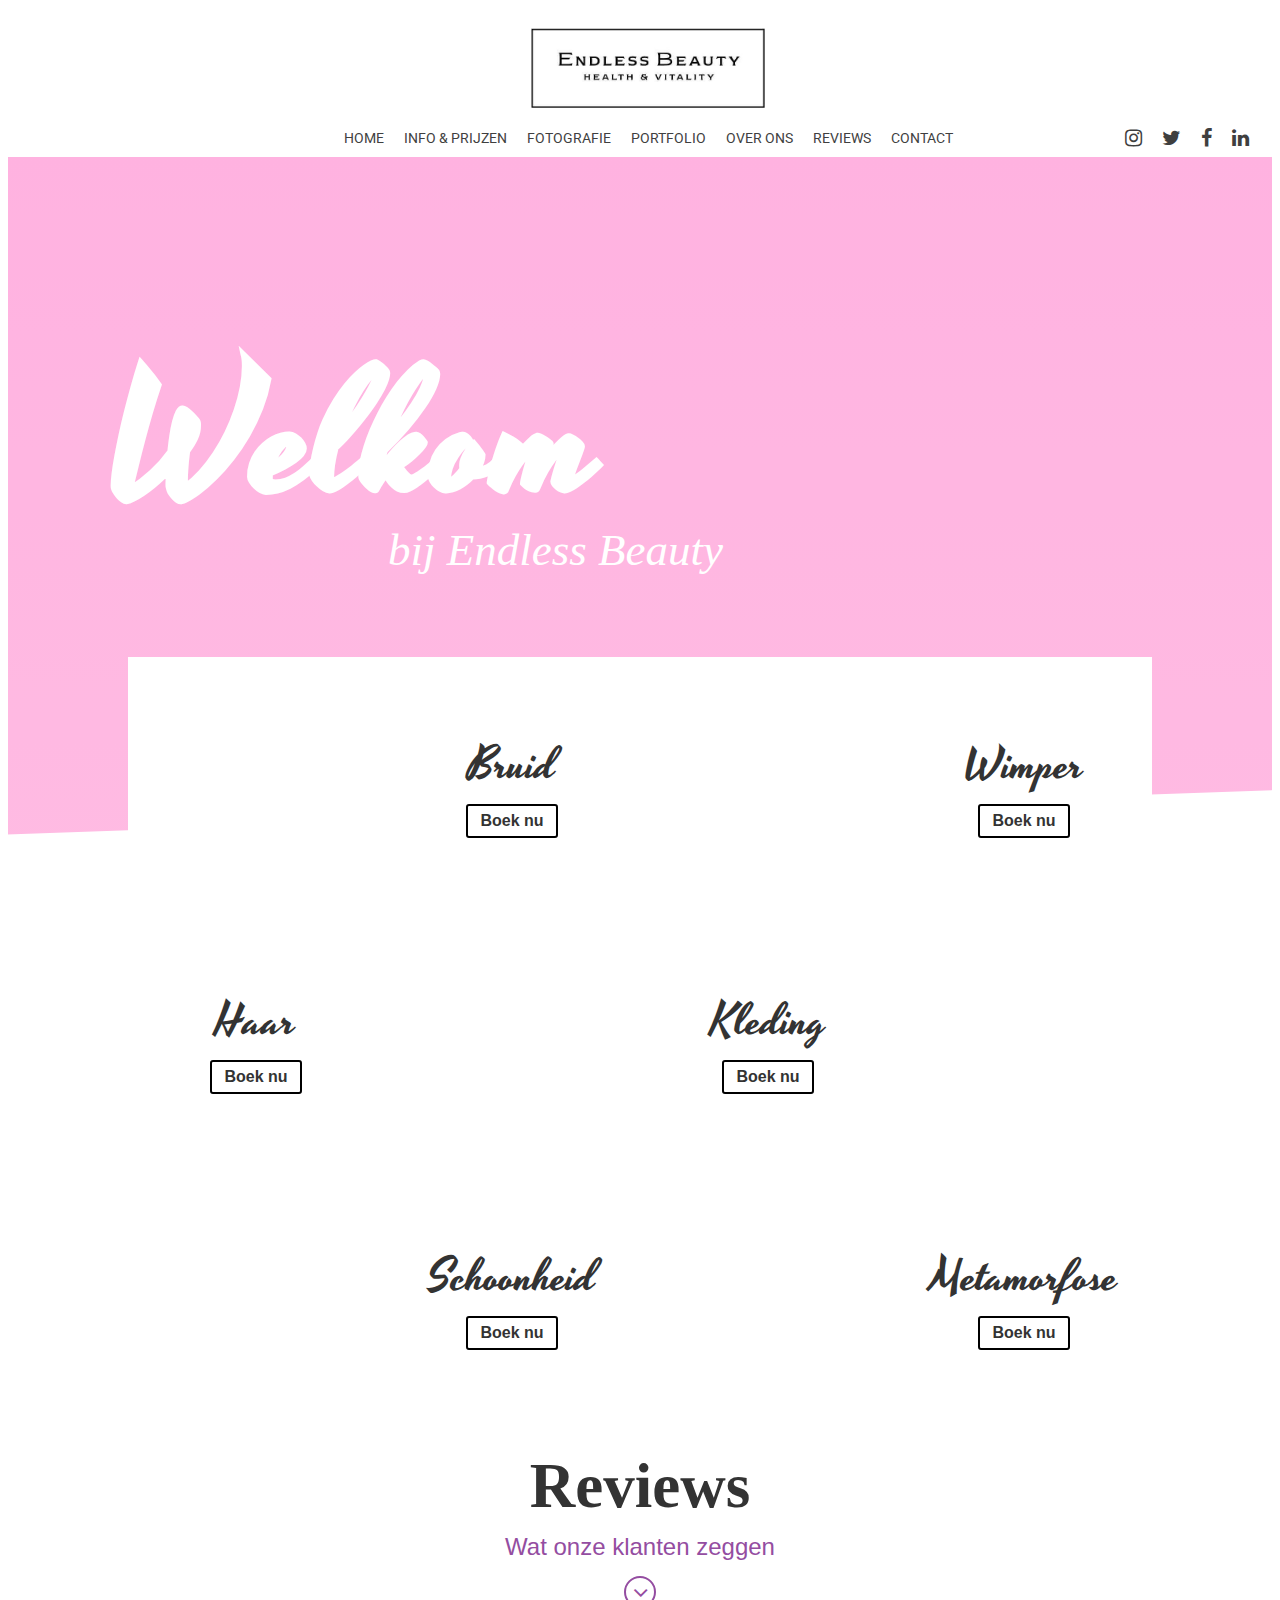
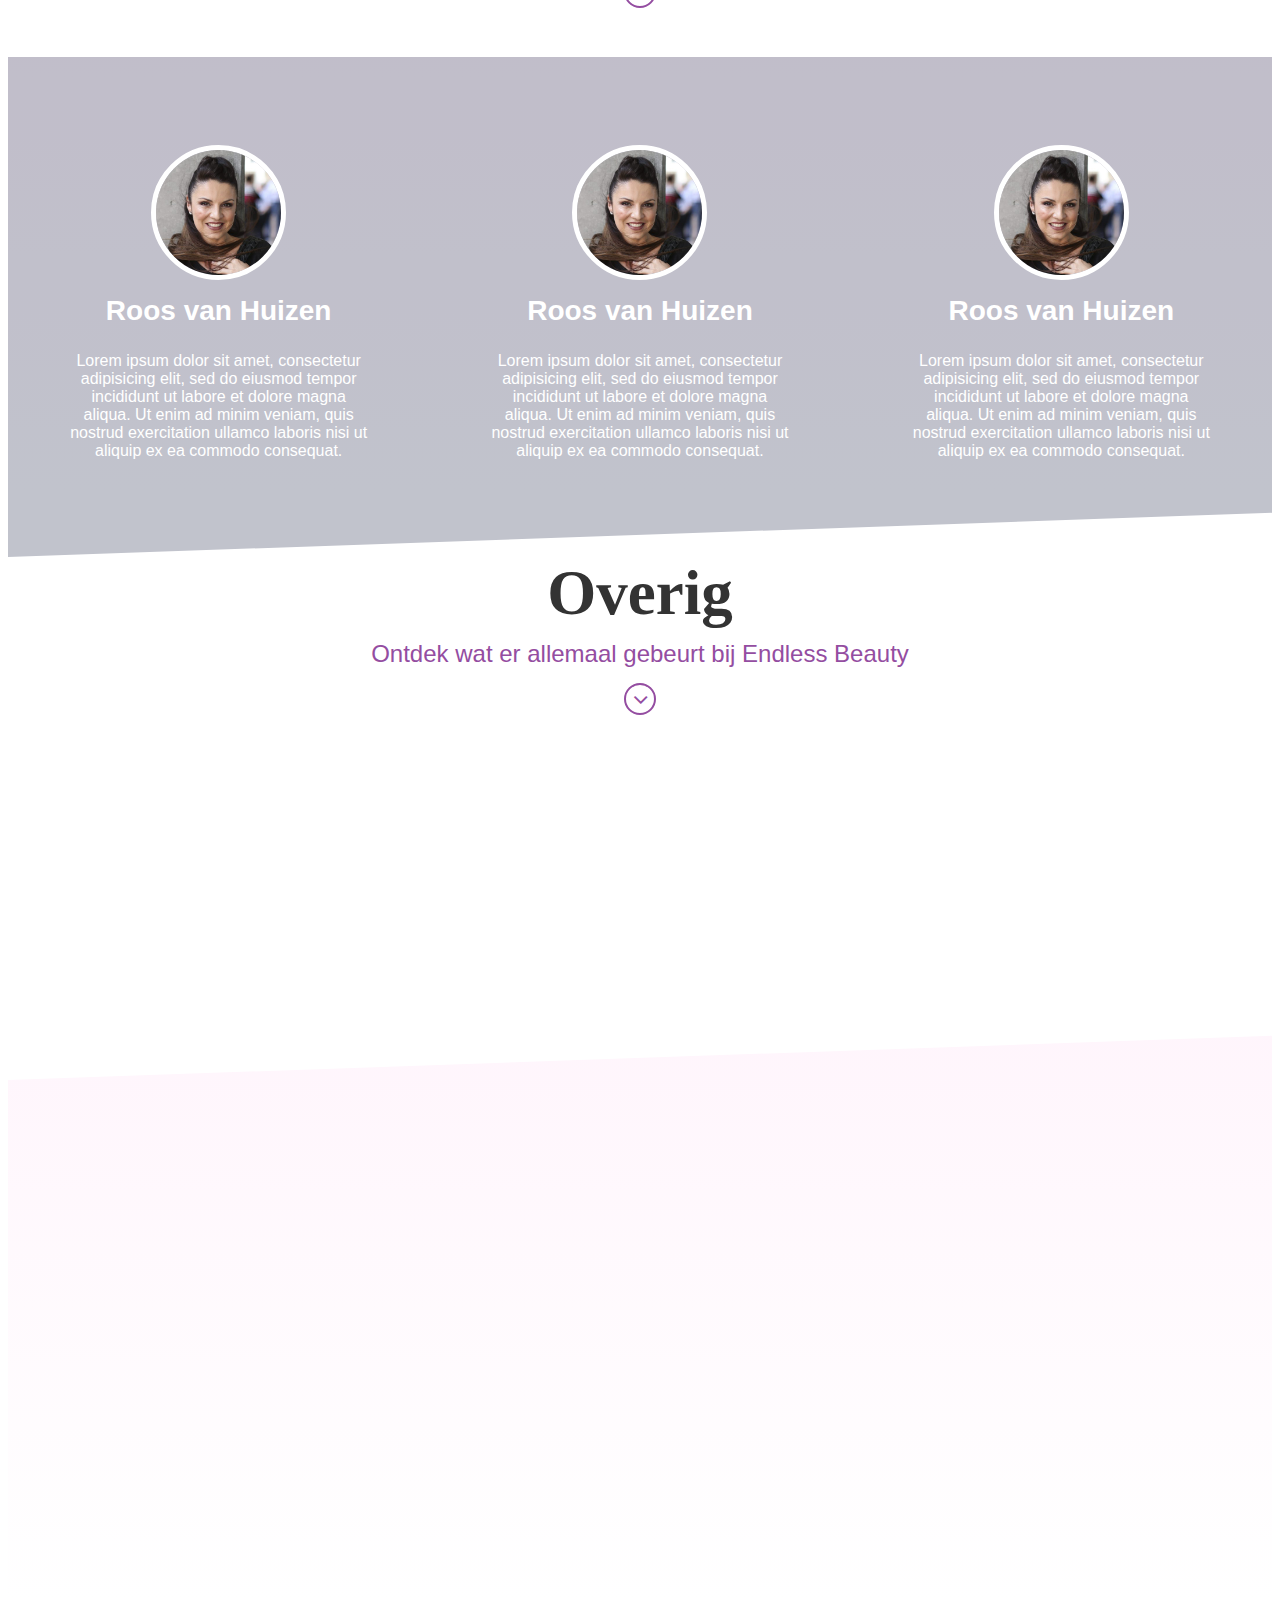
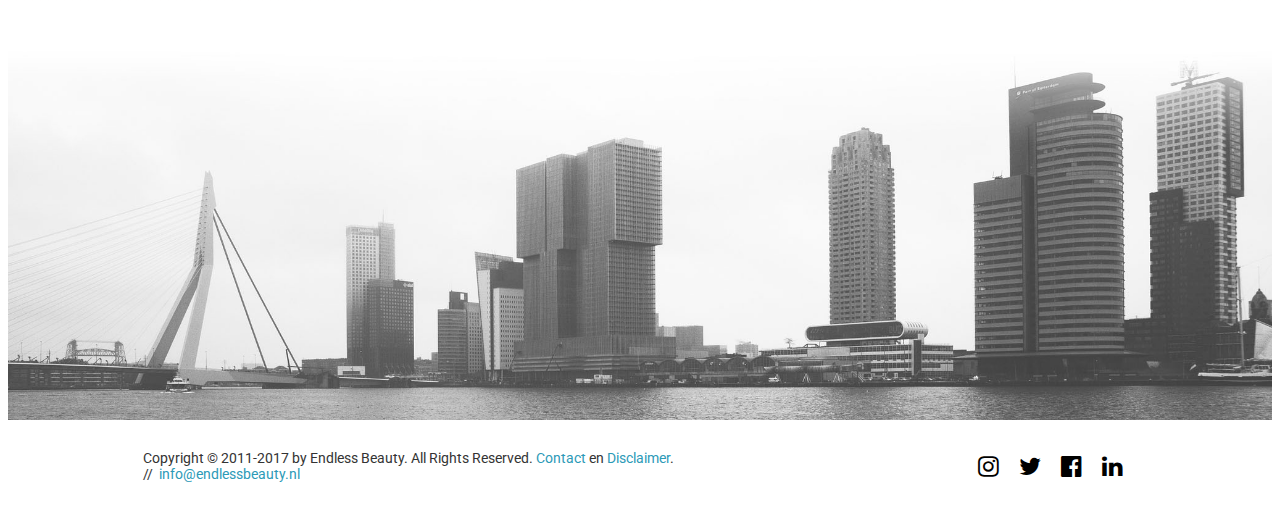
==== commit d5de7426: "Add files via upload" ====
--- a/Project/index.html
+++ b/Project/index.html
@@ -8,8 +8,8 @@
     <meta name="description" content="De professionele schoonheidssalon voor al uw beauty wensen">
     <meta name="author" content="Carla Rodrigues">
     <!-- fonts -->
-    <link href="https://fonts.googleapis.com/css?family=PT+Serif:400,400i" rel="stylesheet">
-    <link href="https://fonts.googleapis.com/css?family=Yesteryear" rel="stylesheet">
+    <link href="https://fonts.googleapis.com/css?family=Yesteryear" rel="stylesheet">
+    <link href="https://fonts.googleapis.com/css?family=Roboto:400,900" rel="stylesheet">
     <!-- end fonts -->
     <link rel="stylesheet" href="font-awesome-4.7.0/css/font-awesome.min.css">
     <link rel="stylesheet" href="https://unpkg.com/purecss@0.6.1/build/pure-min.css">
@@ -35,9 +35,7 @@
       <div class="menu-header">
         <ul class="hor">
           <li><a href="index.html">Home</a></li>
-          <li id="drop-anchor">
-            <a href="services.html">Services</a>
-          </li>
+          <li><a href="services.html">Info & Prijzen</a></li>
           <li><a href="fotografie.html">Fotografie</a></li>
           <li><a href="portfolio.html">Portfolio</a></li>
           <li><a href="about.html">Over ons</a></li>
@@ -54,9 +52,7 @@
       <div class="mobile-menu">
         <ul class="mobile-menu-items">
           <li><a href="index.html">Home</a></li>
-          <li id="drop-anchor">
-            <a href="services.html">Behandelingen</a>
-          </li>
+          <li><a href="services.html">Info & Prijzen</a></li>
           <li><a href="fotografie.html">Fotografie</a></li>
           <li><a href="portfolio.html">Portfolio</a></li>
           <li><a href="about.html">Over ons</a></li>
@@ -70,16 +66,6 @@
           </ul></li>
         </ul>
       </div>
-      <ul class="drop-menu">
-        <li><a href="#">Bruidsstyling</a></li>
-        <li><a href="#">Wimperstyling</a></li>
-        <li><a href="#">Haarstyling</a></li>
-        <li><a href="#">Visagie</a></li>
-        <li><a href="#">Schoonheidsbehandeling</a></li>
-        <li><a href="#">Kledingstyling</a></li>
-        <li><a href="#">Metamorfose</a></li>
-        <li><a href="#">Straight Away</a></li>
-      </ul>
     </nav>
 
     <div class="container">
@@ -147,12 +133,12 @@
           <h2 id="quote-1">Roos van Huizen</h2>
           <p>Lorem ipsum dolor sit amet, consectetur adipisicing elit, sed do eiusmod tempor incididunt ut labore et dolore magna aliqua. Ut enim ad minim veniam, quis nostrud exercitation ullamco laboris nisi ut aliquip ex ea commodo consequat.</p>
         </div>
-        <div class="quote">
+        <div class="quote no-mobile">
           <img src="images/CarlaSmall.jpg" class="thumbnail">
           <h2 id="quote-2">Roos van Huizen</h2>
           <p>Lorem ipsum dolor sit amet, consectetur adipisicing elit, sed do eiusmod tempor incididunt ut labore et dolore magna aliqua. Ut enim ad minim veniam, quis nostrud exercitation ullamco laboris nisi ut aliquip ex ea commodo consequat.</p>
         </div>
-        <div class="quote">
+        <div class="quote no-mobile">
           <img src="images/CarlaSmall.jpg" class="thumbnail">
           <h2 id="quote-3">Roos van Huizen</h2>
           <p>Lorem ipsum dolor sit amet, consectetur adipisicing elit, sed do eiusmod tempor incididunt ut labore et dolore magna aliqua. Ut enim ad minim veniam, quis nostrud exercitation ullamco laboris nisi ut aliquip ex ea commodo consequat.</p>
@@ -160,8 +146,8 @@
       </section>
 
       <section class="work-section title">
-        <h1>Wat ik doe</h1>
-        <p>Ontdek wat ik nog meer voor je kan betekenen</p>
+        <h1>Overig</h1>
+        <p>Ontdek wat er allemaal gebeurt bij Endless Beauty</p>
         <div id="circle"><i class="fa fa-angle-down" aria-hidden="true"></i></div>
         <div class="work-content">
           <div class="work-card-collection">
@@ -170,8 +156,8 @@
                 <img class="card-image" src="https://s-media-cache-ak0.pinimg.com/564x/84/20/15/8420154302af80e03b5553e32480770e.jpg"></img>
               </div>
               <div class="text-section">
-                <h3 class="card-category">BRIDAL</h3>
-                <h1> Ik doe ook </br>Bruidsstyling! </h1>
+                <h3 class="card-category">NIEUW</h3>
+                <h1> De nieuwe website! </h1>
                 <p>Lorem ipsum dolor sit amet, consectetur adipisicing elit, sed do eiusmod tempor incididunt ut labore et dolore magna aliqua. Ut enim ad minim veniam, quis nostrud exercitation ullamco laboris nisi ut aliquip ex ea commodo consequat.</p>
                 <a href="#">MEER INFO</a>
               </div>
--- a/Project/css/sitewide/menu.css
+++ b/Project/css/sitewide/menu.css
@@ -2,7 +2,7 @@
 * {
   list-style: none;
   text-decoration: none;
-  font-family: 'Avenir', serif;
+  font-family: 'Roboto', sans-serif;
 }
 html, body {
   list-style: none;
@@ -18,10 +18,15 @@
   position: relative;
 }
 
-#logo {
-  display: block;
-}
-
+header > img {
+  position: absolute;
+  right: 20px;
+  top: 420px;
+  height: 300px;
+  width: 550px;
+  z-index: 0;
+  transform: rotate(20deg);
+}
 .menu-header .fa {
   font-size: 20px;
 }
@@ -39,13 +44,12 @@
 }
 
 .menu-header a {
-  font-family: "Century Gothic";
+  font-family: "Roboto";
   text-decoration: none;
   color: #3f3f3f;
-  font-weight: 100;
   opacity: 1;
   font-size: 14px;
-  margin-right: 12px;
+  margin-right: 20px;
 }
 .menu-header a:hover {
   color: #BD7E7F;
@@ -70,40 +74,17 @@
   margin-right:0;
   padding-bottom:10px;
 }
-.drop-menu {
-	width: 100%;
-	background-color: #FCD2C0;
-	position: absolute;
-    right: 0;
-    transform: translateX(-100%);
-    margin: 0;
-    z-index: 2;
-    transition: all .3s ease-in-out;
-}
-.show {
-	transform: translateX(0px);
-}
-.drop-menu a {
-  font-family: Helvetica;
-	color: #333;
-	font-size: 24px;
-	height: inherit;
-	width: 100%;
-	font-weight: 200;
-}
-.drop-menu a:hover {
-	border: 1px solid white;
-}/*
+
 
 .open {
   position: fixed;
-  background: #39D;
+  background-color: rgba(0,0,0,00);
   width: 100vw;
   height: 100vh;
   top: 0;
   left: 0;
 }
- */
+
 #burger-wrap {
   display: none;
   position: fixed;
@@ -138,7 +119,7 @@
   left: 16px;
   right: 16px;
   height: 3px;
-  background: #333;
+  background: #944DA1;
   border-radius: 15px;
   -webkit-transition: background 0.3s .3s;
   transition: background 0.3s .3s;
@@ -162,7 +143,7 @@
   left: 0;
   width: 100%;
   height: 3px;
-  background-color: #333;
+  background-color: #944DA1;
   content: "";
 	border-radius: 5px;
   -webkit-transition-duration: .3s,.3s;
@@ -208,10 +189,7 @@
   .menu-top {
     padding-top: 0;
   }
-  #logo {
-    display: none;
-  }
-  .menu-top ul {
+  .menu-top {
     display: none;
   }
   .menu-header {
@@ -234,6 +212,7 @@
     padding: 10px 0;
     display: block;
     font-size: 30px;
+    font-weight: 100;
   }
   .mobile-menu .social-icons {
     display: flex;
@@ -253,6 +232,19 @@
   a.hovered:after {
     display: none;
   }
+  .mobile-menu-top {
+    display: flex !important;
+    align-items: center;
+    justify-content: center;
+  }
+  .mobile-menu-top #logo {
+    height: 80px;
+  }
+  .mobile-menu-top h2 {
+    color: white;
+    padding-left: 10px;
+  }
+  .
 }
 /* >= 0 XS */
 @media screen and (min-width:0) {
@@ -282,7 +274,6 @@
 /* >= 568 SM */
 @media screen and (min-width:35.5em) {
   #logo {
-    width: 235px;
     height: 80px;
     margin: 0 auto;
   }
@@ -290,11 +281,23 @@
 
 /* >= 768 MD */
 @media screen and (min-width:48em) {
-	.menu {
+	nav {
 	height: auto;
 	}
+  #logo {
+    display: block;
+  }
   .menu-top {
     padding: 20px;
+    display: flex;
+    justify-content: center;
+    align-items: center;
+  }
+  .menu-top h2 {
+    font-size: 2em;
+    padding: 0 10px;
+    padding-top: 15px;
+    line-height: 1;
   }
 	#drop-arrow {
 	display: inherit;
@@ -326,12 +329,11 @@
 	.burger-wrap, .burger, .mobile-menu {
 		display: none;
 	}
-	.social-icons {
+}
+@media screen and (min-width:55em) {
+  .social-icons {
   	display: flex;
   }
-}
-@media screen and (max-width:55em) {
-
 }
 /* >= 1280 XL */
 @media screen and (min-width:80em) {
--- a/Project/css/style.css
+++ b/Project/css/style.css
@@ -1,5 +1,5 @@
 html, body {
-  font-family: 'PT Serif', serif;
+  font-family: 'Roboto', serif;
   list-style: none;
   text-decoration: none;
   background-color: #FFF;
@@ -155,7 +155,7 @@
 .title  > p {
   font-size: 24px;
   margin-top: 10px;
-  color: hotpink;
+  color: #944DA1;
   text-align: center;
   font-family: Helvetica;
   position: relative;
@@ -165,7 +165,7 @@
 	height: 28px;
 	width: 28px;
 	border-radius: 50%;
-	border: 2px solid hotpink;
+	border: 2px solid #944DA1;
 	margin: 15px auto;
 	display: -webkit-box;
 	display: -ms-flexbox;
@@ -184,7 +184,7 @@
   z-index: 1;
 }
 #circle .fa-angle-down {
-	color: hotpink;
+	color: #944DA1;
 	font-size: 24px;
 	font-weight: light;
 }
@@ -326,14 +326,13 @@
   line-height: 56px;
 }
 .card-category {
-  font-family: "Jaapokki", sans-serif;
   border-bottom: 1px solid black;
   display: inline-block;
   font-size: 16px;
   margin: 25px 0px 10px 15px;
 }
 .work-card p {
-  font-family: "PT Serif", serif;
+  font-family: "Roboto", serif;
   padding-left: 15px;
   padding-right: 25px;
   margin: 30px 0px;
@@ -361,6 +360,9 @@
 }
 #card-1 .image-section {
   overflow: hidden;
+}
+#card-1 h1, #card-2 h1 {
+  text-align: left;
 }
 #card-2 .image-section {
   overflow: hidden;
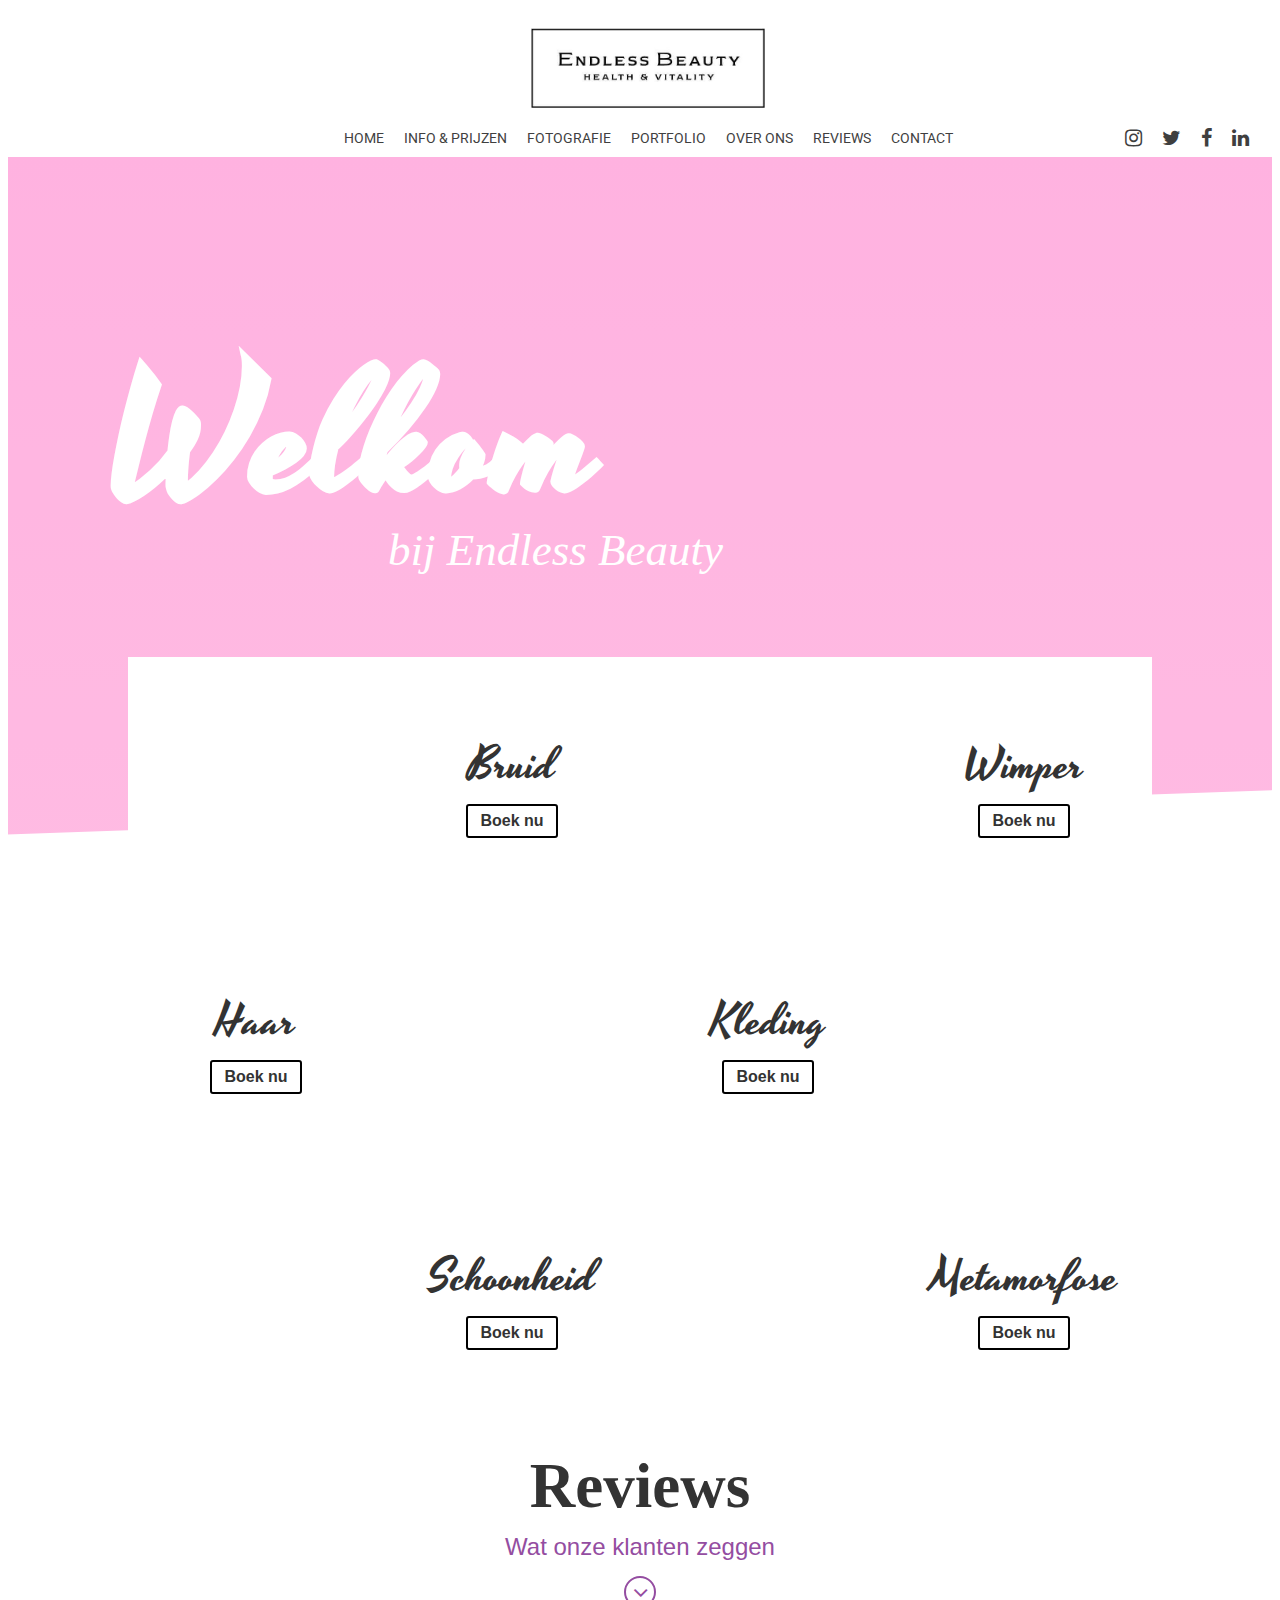
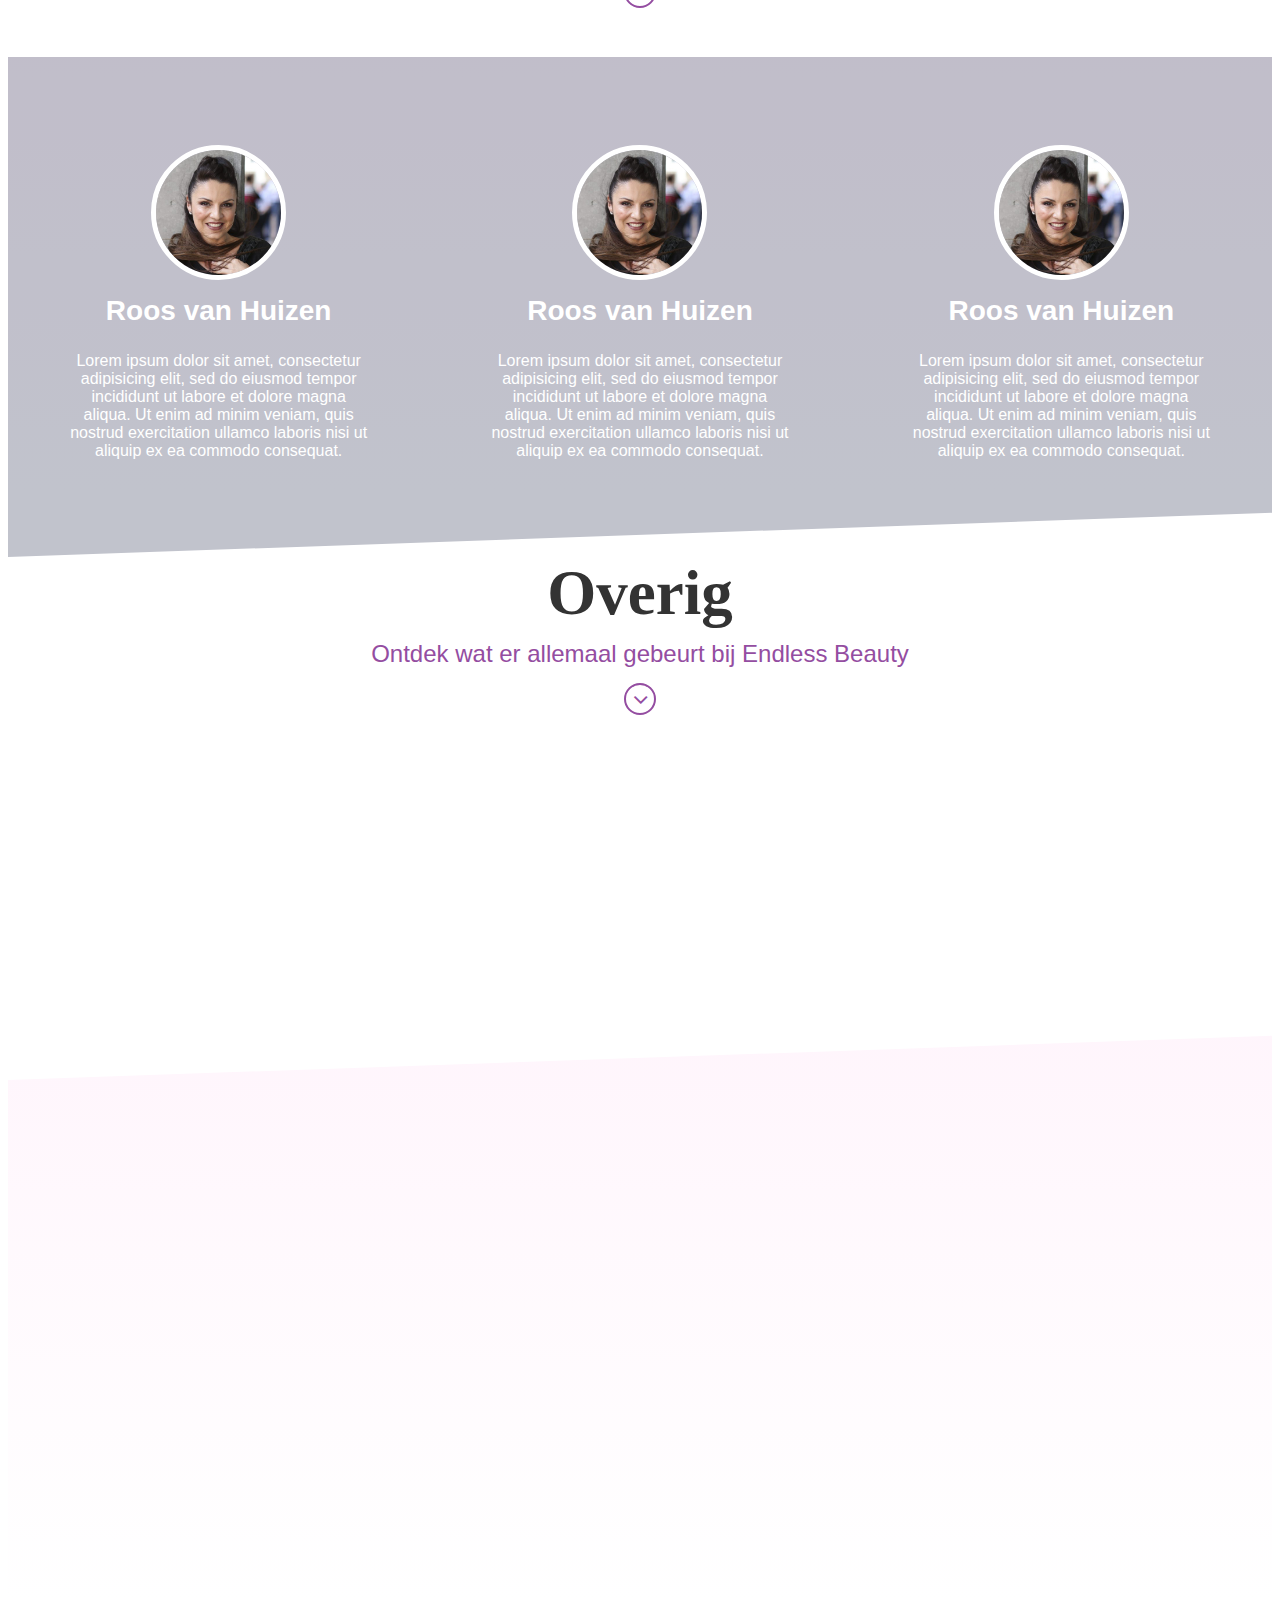
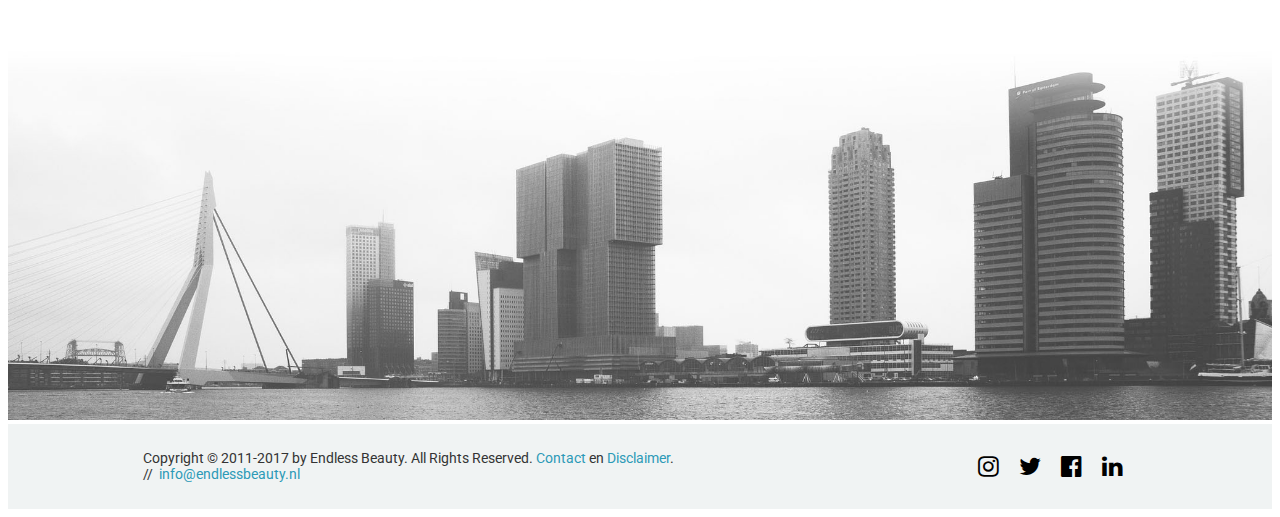
==== commit 2f2f15c5: "Add files via upload" ====
--- a/Project/index.html
+++ b/Project/index.html
@@ -90,23 +90,23 @@
           </div>
           <div class="service-text">
             <h2>Bruid</h2>
-            <a href="bruidsstyling.html">Boek nu</a>
+            <a href="contact.html">Boek nu</a>
           </div>
           <div class="service-photo">
           </div>
           <div class="service-text">
             <h2>Wimper</h2>
-            <a href="bruidsstyling.html">Boek nu</a>
+            <a href="contact.html">Boek nu</a>
           </div>
           <div class="service-text">
             <h2>Haar</h2>
-            <a href="bruidsstyling.html">Boek nu</a>
+            <a href="contact.html">Boek nu</a>
           </div>
           <div class="service-photo">
           </div>
           <div class="service-text">
             <h2>Kleding</h2>
-            <a href="bruidsstyling.html">Boek nu</a>
+            <a href="contact.html">Boek nu</a>
           </div>
           <div class="service-photo">
           </div>
@@ -114,13 +114,13 @@
           </div>
           <div class="service-text">
             <h2>Schoonheid</h2>
-            <a href="bruidsstyling.html">Boek nu</a>
+            <a href="contact.html">Boek nu</a>
           </div>
           <div class="service-photo">
           </div>
           <div class="service-text">
             <h2>Metamorfose</h2>
-            <a href="bruidsstyling.html">Boek nu</a>
+            <a href="contact.html">Boek nu</a>
           </div>
       	</div>
         <h1>Reviews</h1>
@@ -200,7 +200,7 @@
     </div>
     <div class="bottom-background"><img src="images/bbackground.jpg"></div>
     <footer>
-      <p>Copyright © 2011-2017 by Endless Beauty. All Rights Reserved. <span id="extra-footer-info"><a href="">Contact</a> en <a href="">Disclaimer</a>. </br>//&nbsp; <a href="mailto:info@endlessbeauty.nl" target="_top">info@endlessbeauty.nl</a></span></p>
+      <p>Copyright © 2011-2017 by Endless Beauty. All Rights Reserved. <span id="extra-footer-info"><a href="Contact.html">Contact</a> en <a href="">Disclaimer</a>. </br>//&nbsp; <a href="mailto:info@endlessbeauty.nl" target="_top">info@endlessbeauty.nl</a></span></p>
 
       <ul class="social-list">
         <li><a href="#"><i class="fa fa-instagram fa-lg"></i></a></li>
--- a/Project/css/sitewide/footer.css
+++ b/Project/css/sitewide/footer.css
@@ -15,6 +15,7 @@
   -ms-flex-pack: distribute;
       justify-content: space-around;
       width: 100%;
+  background: #F0F3F3;
 }
 footer ul {
   display: -webkit-box;
--- a/Project/css/grids-responsive.css
+++ b/Project/css/grids-responsive.css
@@ -135,3 +135,46 @@
 
 }
 }
+@media (max-width: 35.5em) {
+  .hero-content h1 {
+    font-size: 30vw;
+    line-height: normal;
+  }
+  .hero-content p {
+    font-size: 10vw;
+  }
+  .service-group div {
+    flex: 0 0 50%;
+  }
+  .quote {
+    flex: 0 0 100%;
+  }
+  .no-mobile {
+    display: none;
+  }
+}
+@media (max-width: 48em) {
+  .container {
+    background: white !important;
+  }
+  .hero-content {
+    padding: 0;
+    margin: 0;
+    text-align: center;
+  }
+  .hero-content h1, .hero-content p {
+    padding: 0;
+    margin-left: auto;
+    margin-right: auto;
+    text-align: center;
+  }
+  .services {
+    height: auto;
+  }
+  .service-group div {
+    height: 216px !important;
+  }
+  .service-text h2 {
+    font-size: 1.8em;
+  }
+}
--- a/Project/css/home-work-responsive.css
+++ b/Project/css/home-work-responsive.css
@@ -31,10 +31,12 @@
   #card-1 {
     width: 100%;
     height: auto;
-    margin: -20px 0 0 0;
-  }
-  #card-1 .image-section {
-    height: 349px;
+  }
+  #card-1 .image-section {
+    height: 300px;
+  }
+  .text-section a {
+    position: static;
   }
   #card-1 img {
     width: 100%;
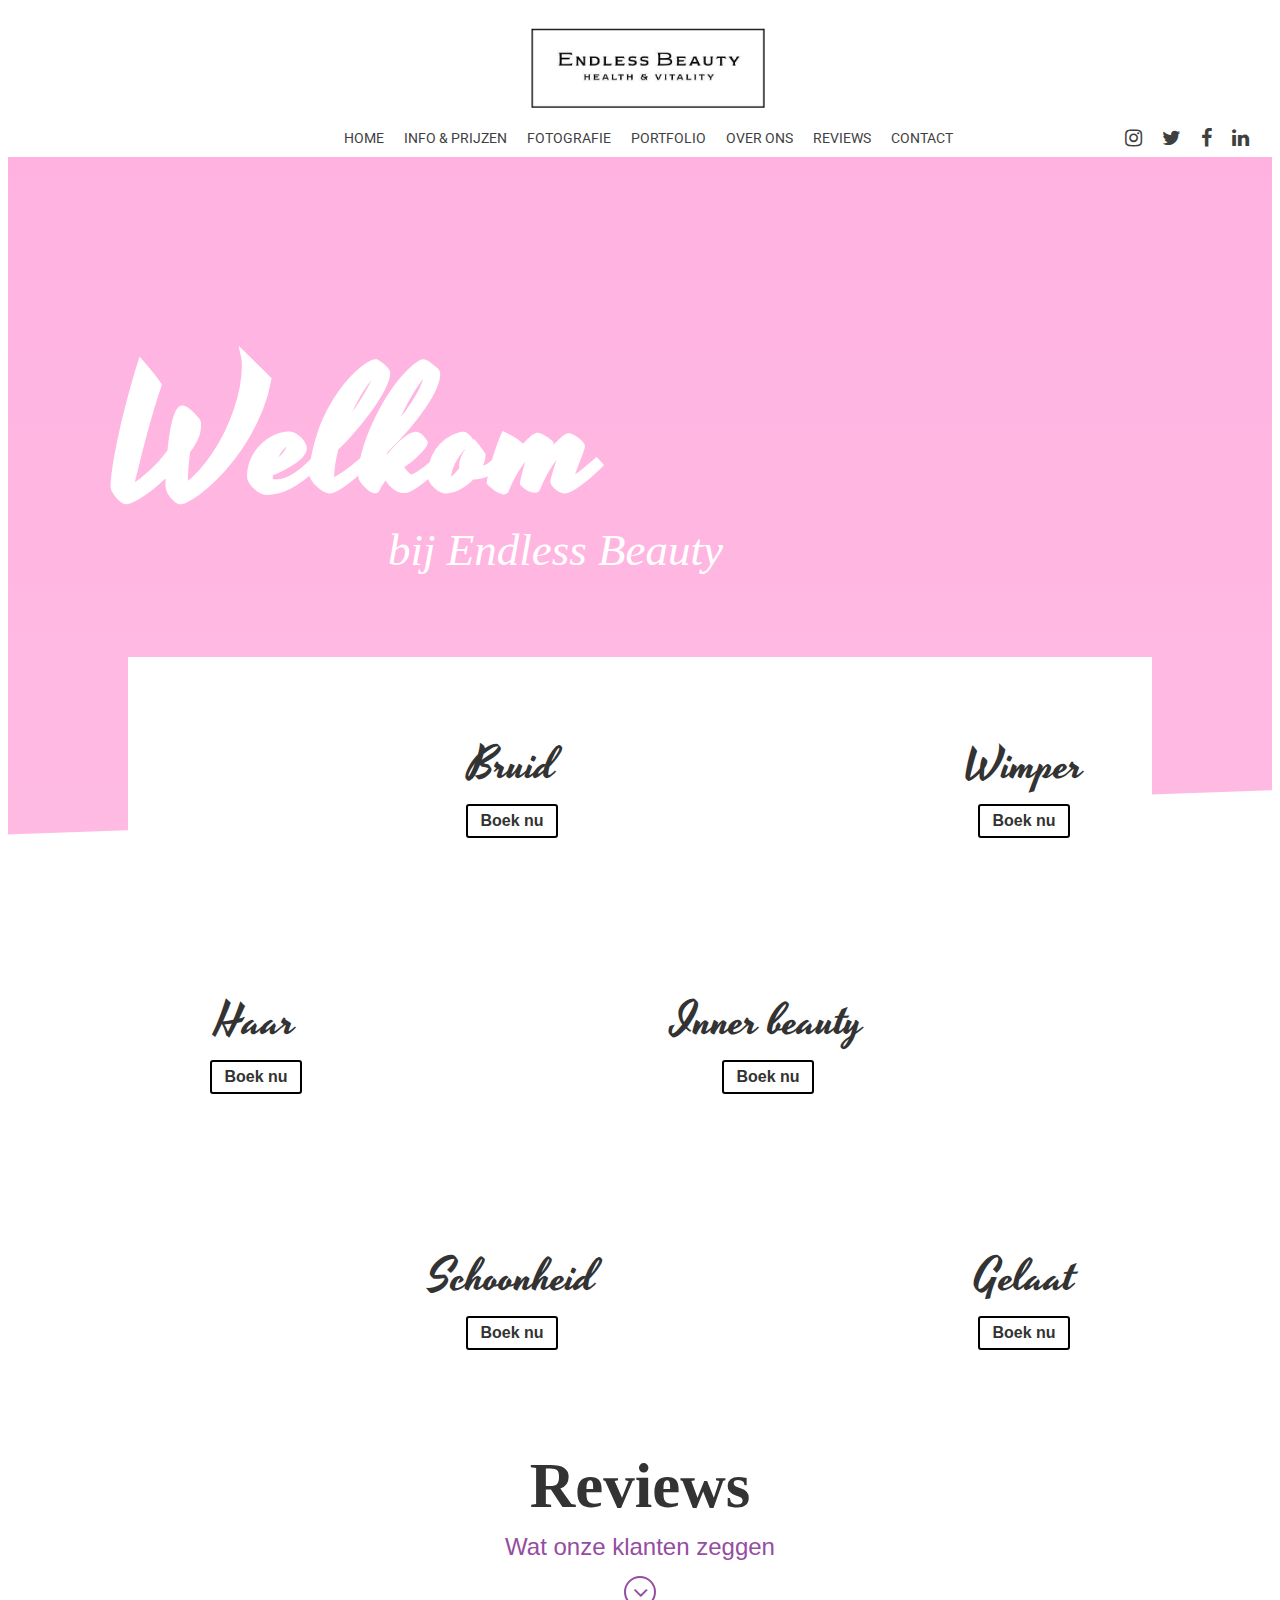
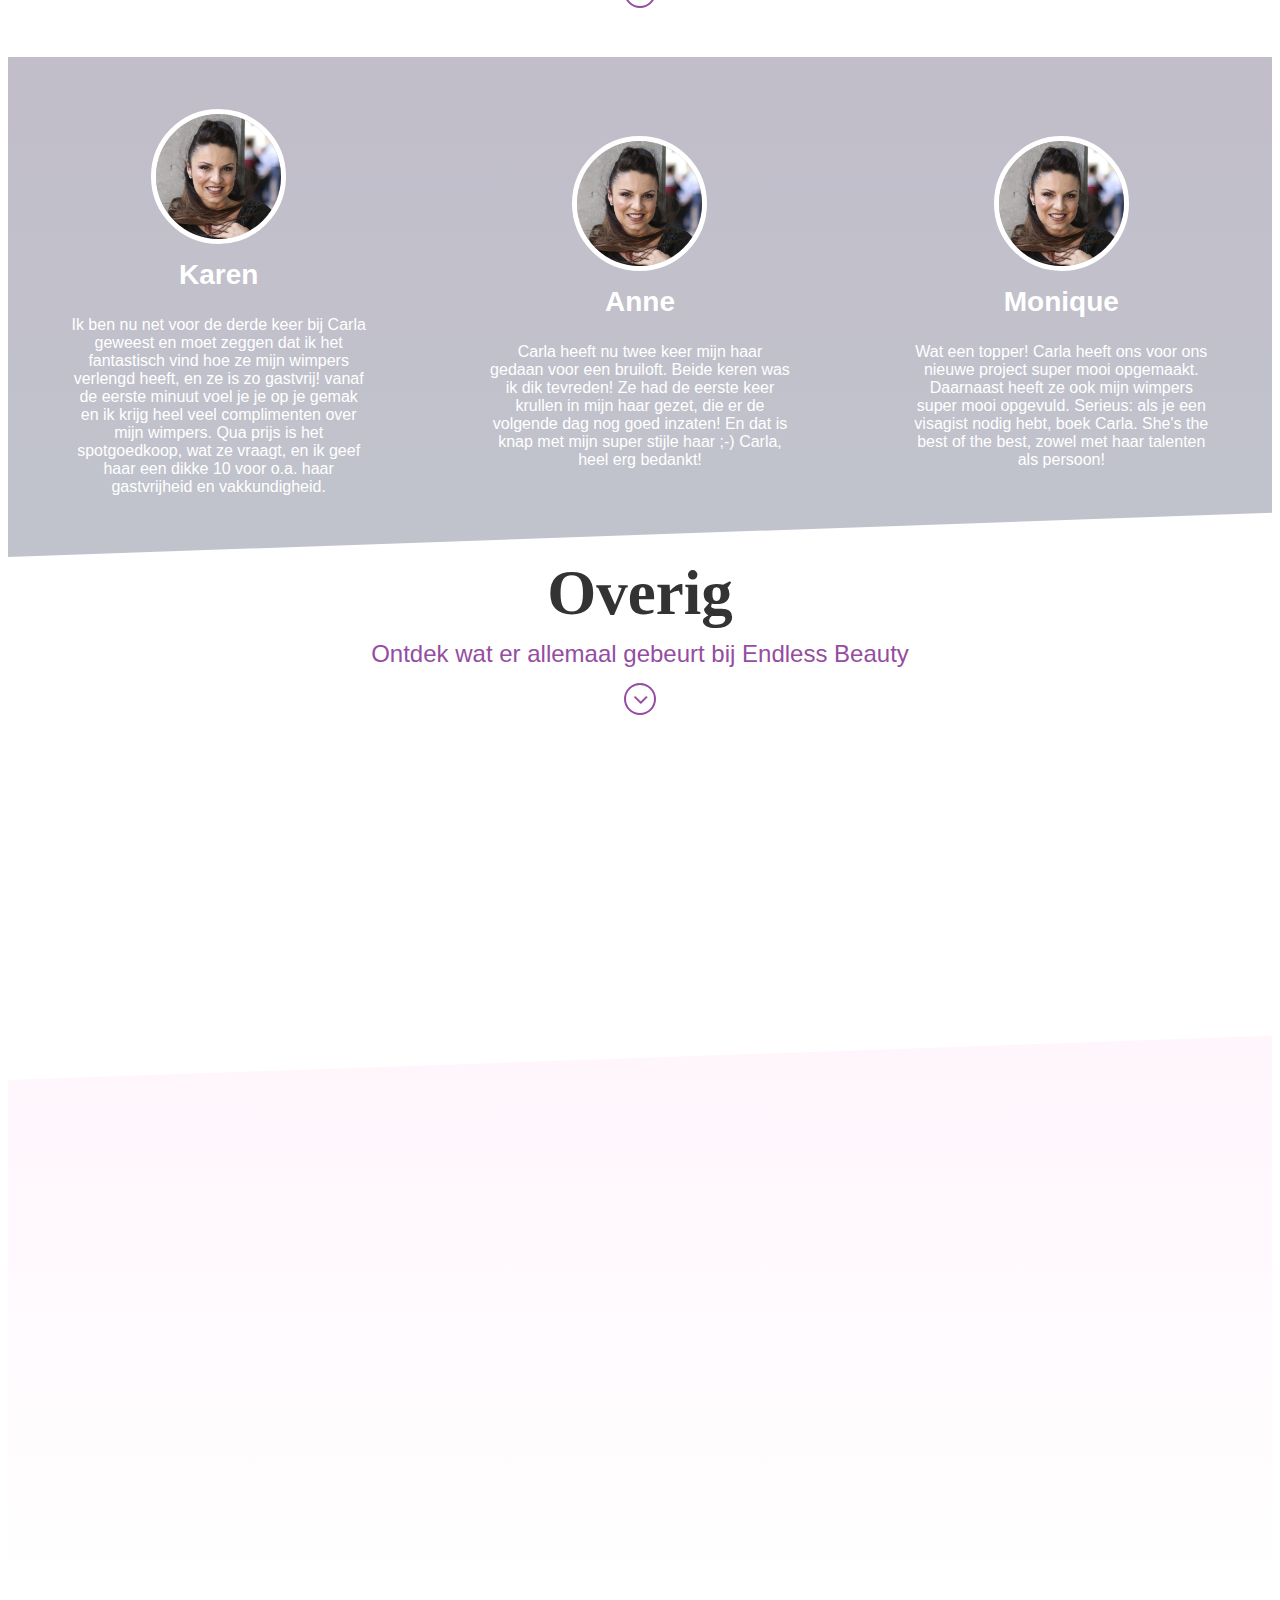
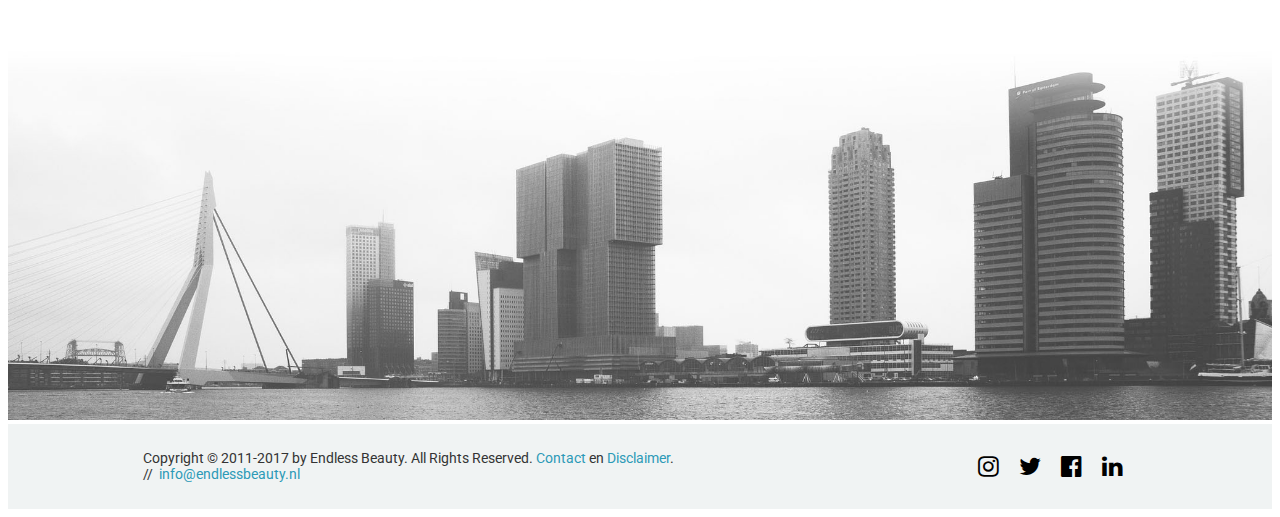
==== commit 7142d3cd: "Add files via upload" ====
--- a/Project/index.html
+++ b/Project/index.html
@@ -105,7 +105,7 @@
           <div class="service-photo">
           </div>
           <div class="service-text">
-            <h2>Kleding</h2>
+            <h2>Inner beauty</h2>
             <a href="contact.html">Boek nu</a>
           </div>
           <div class="service-photo">
@@ -119,7 +119,7 @@
           <div class="service-photo">
           </div>
           <div class="service-text">
-            <h2>Metamorfose</h2>
+            <h2>Gelaat</h2>
             <a href="contact.html">Boek nu</a>
           </div>
       	</div>
@@ -130,19 +130,20 @@
       <section class="quotes">
         <div class="quote">
           <img src="images/CarlaSmall.jpg" class="thumbnail">
-          <h2 id="quote-1">Roos van Huizen</h2>
-          <p>Lorem ipsum dolor sit amet, consectetur adipisicing elit, sed do eiusmod tempor incididunt ut labore et dolore magna aliqua. Ut enim ad minim veniam, quis nostrud exercitation ullamco laboris nisi ut aliquip ex ea commodo consequat.</p>
+          <h2 id="quote-1">Karen</h2>
+          <p>Ik ben nu net voor de derde keer bij Carla geweest en moet zeggen dat ik het fantastisch vind hoe ze mijn wimpers verlengd heeft, en ze is zo gastvrij! vanaf de eerste minuut voel je je op je gemak en ik krijg heel veel complimenten over mijn wimpers. Qua prijs is het spotgoedkoop, wat ze vraagt, en ik geef haar een dikke 10 voor o.a. haar gastvrijheid en vakkundigheid.</p>
         </div>
         <div class="quote no-mobile">
           <img src="images/CarlaSmall.jpg" class="thumbnail">
-          <h2 id="quote-2">Roos van Huizen</h2>
-          <p>Lorem ipsum dolor sit amet, consectetur adipisicing elit, sed do eiusmod tempor incididunt ut labore et dolore magna aliqua. Ut enim ad minim veniam, quis nostrud exercitation ullamco laboris nisi ut aliquip ex ea commodo consequat.</p>
-        </div>
+          <h2 id="quote-2">Anne</h2>
+          <p>Carla heeft nu twee keer mijn haar gedaan voor een bruiloft. Beide keren was ik dik tevreden! Ze had de eerste keer krullen in mijn haar gezet, die er de volgende dag nog goed inzaten! En dat is knap met mijn super stijle haar ;-)
+Carla, heel erg bedankt!</p>
+</div>
         <div class="quote no-mobile">
-          <img src="images/CarlaSmall.jpg" class="thumbnail">
-          <h2 id="quote-3">Roos van Huizen</h2>
-          <p>Lorem ipsum dolor sit amet, consectetur adipisicing elit, sed do eiusmod tempor incididunt ut labore et dolore magna aliqua. Ut enim ad minim veniam, quis nostrud exercitation ullamco laboris nisi ut aliquip ex ea commodo consequat.</p>
-        </div>
+            <img src="images/CarlaSmall.jpg" class="thumbnail">
+            <h2 id="quote-3">Monique</h2>
+            <p>Wat een topper! Carla heeft ons voor ons nieuwe project super mooi opgemaakt. Daarnaast heeft ze ook mijn wimpers super mooi opgevuld. Serieus: als je een visagist nodig hebt, boek Carla. She's the best of the best, zowel met haar talenten als persoon!</p>
+            </div>
       </section>
 
       <section class="work-section title">
@@ -153,13 +154,13 @@
           <div class="work-card-collection">
             <div class="work-card" id="card-1">
               <div class="image-section">
-                <img class="card-image" src="https://s-media-cache-ak0.pinimg.com/564x/84/20/15/8420154302af80e03b5553e32480770e.jpg"></img>
+                <img class="card-image" src="images/Mock-up.jpg"></img>
               </div>
               <div class="text-section">
                 <h3 class="card-category">NIEUW</h3>
                 <h1> De nieuwe website! </h1>
-                <p>Lorem ipsum dolor sit amet, consectetur adipisicing elit, sed do eiusmod tempor incididunt ut labore et dolore magna aliqua. Ut enim ad minim veniam, quis nostrud exercitation ullamco laboris nisi ut aliquip ex ea commodo consequat.</p>
-                <a href="#">MEER INFO</a>
+                <p>We hebben eindelijk een nieuwe website, dus voel je vrij om wat rond te kijken en laat het ons vooral weten als er iets niet goed uitziet of niet goed werk, we proberen de website so up-to-date mogelijk te houden.</br></br> gr. Carla</p>
+                <a href="#">TAKE A LOOK AROUND</a>
               </div>
             </div>
             <div class="right-cards">
@@ -168,10 +169,10 @@
                   <img class="card-image" src="http://dietfreeradiantme.com/wp-content/uploads/2016/03/Woman-eating-fruit-salad.jpg"></img>
                 </div>
                 <div class="text-section">
-                  <h3 class="card-category">HEALTH</h3>
-                  <h1>NIEUW! </br>Fit & Beautiful </h1>
-                  <p>Lorem ipsum dolor sit amet, consectetur adipisicing elit, sed do eiusmod tempor incididunt ut labore et dolore magna aliqua. Ut enim ad minim veniam, quis nostrud exercitation ullamco laboris nisi ut aliquip ex ea commodo consequat.</p>
-                  <a href="#">MEER INFO</a>
+                  <h3 class="card-category">NIEUW</h3>
+                  <h1>Het Inner Beauty Programma </h1>
+                  <p>Carla biedt sinds April 2017 naast alle schoonheidsbehandelingen, visagie, styling, etc. nu ook een Inner Beauty programma aan. Hierbij helpt zij u om uw ware schoonheid naar buiten te laten komen. Waar wacht u op? boek nu een afspraak voor het vernieuwend coachen bij Endless Beauty!</p>
+                       <a href="#">MEER INFO</a>
                 </div>
               </div>
               <div class="bottom-right-cards">
--- a/Project/css/style.css
+++ b/Project/css/style.css
@@ -364,6 +364,9 @@
 #card-1 h1, #card-2 h1 {
   text-align: left;
 }
+#card-2 p {
+    margin: 30px 0 14px;
+}
 #card-2 .image-section {
   overflow: hidden;
 }
--- a/Project/css/home-work-responsive.css
+++ b/Project/css/home-work-responsive.css
@@ -204,7 +204,7 @@
     margin-bottom: 50px;
   }
   #card-1 img {
-    width: 389px;
+    width: 570px;
   }
   #card-1 .image-section {
     height: 349px;
